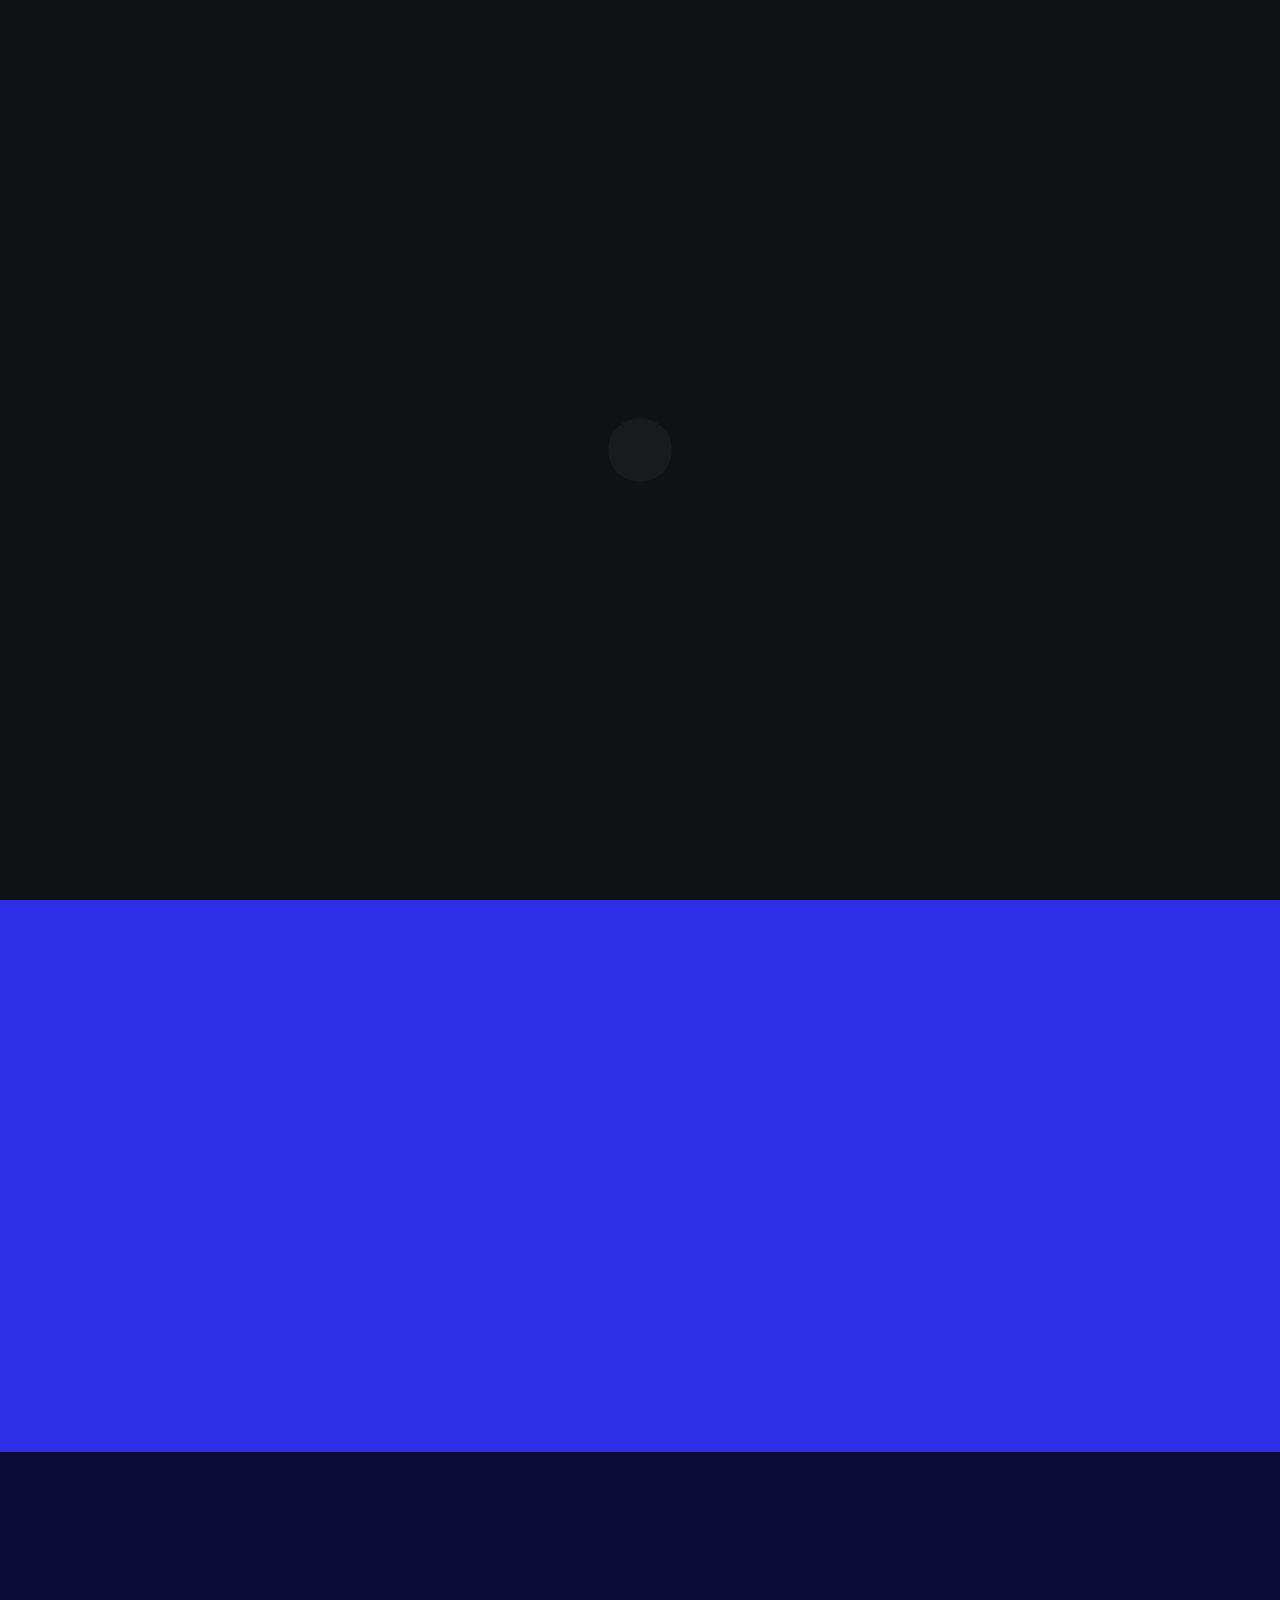
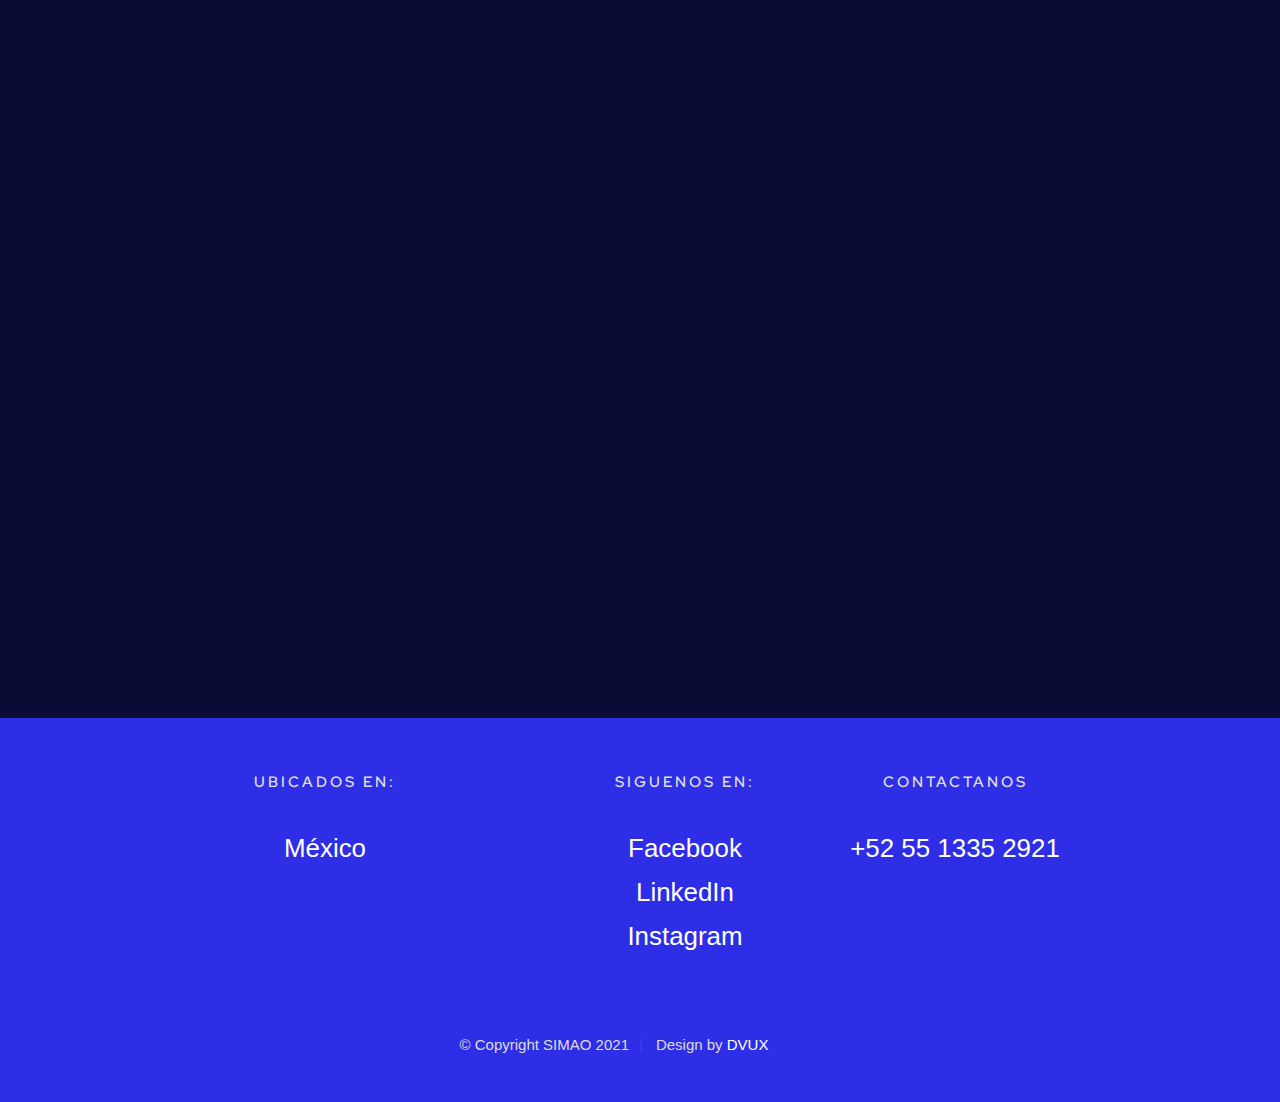
==== index.html @ b5eef3e6 "commit janice" ====
<!DOCTYPE html>
<html lang="en" class="no-js">

<head>

    <!--- basic page needs
    ================================================== -->
    <meta charset="utf-8">
    <meta name="viewport" content="width=device-width, initial-scale=1">
    <title>SIMAO</title>

    <script>
        document.documentElement.classList.remove('no-js');
        document.documentElement.classList.add('js');
    </script>

    <!-- CSS
    ================================================== -->
    <link rel="stylesheet" href="css/vendor.css">
    <link rel="stylesheet" href="css/styles.css">
    <link rel="stylesheet" href="css/swipper.css">
    <link rel="stylesheet" href="css/index.css">
    <link rel="stylesheet" href="https://cdn.jsdelivr.net/npm/bootstrap-icons@1.11.3/font/bootstrap-icons.min.css">
    <!-- favicons
    ================================================== -->
    <link rel="apple-touch-icon" sizes="180x180" href="./images/simaoimages/favicon-32x32.png.png">
    <link rel="icon" type="image/png" sizes="32x32" href="./images/simaoimages/favicon-32x32.png.png">
    <link rel="icon" type="image/png" sizes="16x16" href="./images/simaoimages/favicon-16x16.png.png">

</head>

<body id="top">


    <!-- preloader
    ================================================== -->
    <div id="preloader">
        <div id="loader">
        </div>
    </div>


    <!-- page wrap
    ================================================== -->
    <div class="s-pagewrap">



        <!-- # site header 
        ================================================== -->
        <header class="s-header">

            <div class="s-header__block">
                <div class="s-header__logo">
                    <a class="logo" href="index.html">
                        <img src="images/simaoimages/logo.png" alt="Homepage">
                    </a>
                </div>

                <a class="s-header__menu-toggle" href="#0"><span>Menu</span></a>
            </div> <!-- end s-header__block -->

            <div class="row s-header__nav-wrap">
                <nav class="s-header__nav">
                    <ul>
                        <li class="current"><a href="index.html">Inicio</a></li>
                        <li><a href="productos.html">Producto</a></li>
                        <li><a href="sector.html">Sectores</a></li>
                    </ul>
                </nav>

                <ul class="s-header__social">
                    <li>
                        <a href="demo.html" class="btn fifth">Agendar Demo</a>
                    </li>
                </ul>
            </div> <!-- end s-header__nav-wrap -->

        </header> <!-- end s-header -->


        <!-- # intro 
        ================================================== -->
        <section id="intro" class="">
            <div class="swiper-container1 home-slider">
                <div class="swiper-wrapper">
                    <!-- Intro -->
                    <div class="swiper-slide hero">
                        <div class="video-background">
                            <video autoplay muted loop width="100%">
                                <source src="images/simaoimages/intro.mp4" type="video/mp4">
                                Tu navegador no soporta el elemento de video.
                            </video>
                        </div>
                        <div class="content">
                            <a href="demo.html" class="btn fifth">Agenda tu demo</a>
                        </div>
                    </div>
                    <!-- Slide 1 -->
                    <div class="swiper-slide hero">
                        <div class="video-background">
                            <video autoplay muted loop width="100%">
                                <source src="images/simaoimages/1.mp4" type="video/mp4">
                                Tu navegador no soporta el elemento de video.
                            </video>
                        </div>
                        <div class="content">
                            <a href="demo.html" class="btn fifth">Agenda tu demo</a>
                        </div>
                    </div>
                    <!-- Slide 2 -->
                    <div class="swiper-slide hero">
                        <div class="video-background">
                            <video autoplay muted loop width="100%">
                                <source src="images/simaoimages/2.mp4" type="video/mp4">
                                Tu navegador no soporta el elemento de video.
                            </video>
                        </div>
                        <div class="content">
                            <a href="demo.html" class="btn fifth">Agenda tu demo</a>
                        </div>
                    </div>
                    <!-- Slide 3 -->
                    <div class="swiper-slide hero">
                        <div class="video-background">
                            <video autoplay muted loop width="100%">
                                <source src="images/simaoimages/3.mp4" type="video/mp4">
                                Tu navegador no soporta el elemento de video.
                            </video>
                        </div>
                        <div class="content">
                            <a href="demo.html" class="btn fifth">Agenda tu demo</a>
                        </div>
                    </div>
                    <!-- Slide 4 -->
                    <div class="swiper-slide hero">
                        <div class="video-background">
                            <video autoplay muted loop width="100%">
                                <source src="images/simaoimages/4.mp4" type="video/mp4">
                                Tu navegador no soporta el elemento de video.
                            </video>
                        </div>
                        <div class="content">
                            <a href="demo.html" class="btn fifth">Agenda tu demo</a>
                        </div>
                    </div>
                    <!-- Slide 5 -->
                    <div class="swiper-slide hero">
                        <div class="video-background">
                            <video autoplay muted loop width="100%">
                                <source src="images/simaoimages/5.mp4" type="video/mp4">
                                Tu navegador no soporta el elemento de video.
                            </video>
                        </div>
                        <div class="content">
                            <a href="demo.html" class="btn fifth">Agenda tu demo</a>
                        </div>
                    </div>
                     <!-- Slide 6 -->
                     <div class="swiper-slide hero">
                        <div class="video-background">
                            <video autoplay muted loop width="100%">
                                <source src="images/simaoimages/6.mp4" type="video/mp4">
                                Tu navegador no soporta el elemento de video.
                            </video>
                        </div>
                        <div class="content">
                            <a href="demo.html" class="btn fifth">Agenda tu demo</a>
                        </div>
                    </div>
                     <!-- Slide 7 -->
                     <div class="swiper-slide hero">
                        <div class="video-background">
                            <video autoplay muted loop width="100%">
                                <source src="images/simaoimages/7.mp4" type="video/mp4">
                                Tu navegador no soporta el elemento de video.
                            </video>
                        </div>
                        <div class="content">
                            <a href="demo.html" class="btn fifth">Agenda tu demo</a>
                        </div>
                    </div>
                </div>
                <div class="swiper-pagination"></div>
                <div class="swiper-button-next"></div>
                <div class="swiper-button-prev"></div>
            </div>
        </section>

        <!-- ## Banner
        ================================================== -->
        <section id="banner" class="target-section banner mp-top1">
            <br>
            <div class="has-animation animation-ltr" data-delay="10">
              <p class="bigger">¿Tienes problemas al gestionar tus reportes de tareas y mantenimientos?</p>
            </div>
            <br>
            <div class="has-animation animation-rtl" data-delay="1000">
              <p class="text">No necesitas una solución compleja, SIMAO organiza, agenda, y ordena todo por ti. No dejes que herramientas como grupo de whatsapp, excel o reportes en papel hagan de tu día a día un problema. Hemos desarrollado este software desde, por y para empresas como la tuya.</p>
            </div>            
        </section> <!-- end s-intro -->

        <!-- ## works
        ================================================== -->
        <section id="works" class="s-works target-section">
            <div class="row testimonials" data-animate-block>
                <div class="column lg-12">

                    <div class="swiper-container testimonial-slider" data-animate-el>

                        <div class="swiper-wrapper">
                            <div class="testimonial-slider__slide swiper-slide">
                                <div class="testimonial-slider__author">
                                    <img class="img-1" src="images/simaoimages/foto1empresa.png" alt="">
                                 <h2>Para tus empresas</h2>
                                </div>
                                <p>
                                    Simao gestiona los mantenimientos y/o tareas de todas las empresas o sucursales que posea tu grupo empresarial dándote un control y seguimiento
                                </p>
                            </div> <!-- end testimonial-slider__slide -->


                            <div class="testimonial-slider__slide swiper-slide">
                                <div class="testimonial-slider__author">
                                    <img class="img-1" src="images/simaoimages/foto2usuario.png" alt="">
                                 <h2>Para tus clientes</h2>
                                </div>
                                <p>
                                    En caso de tercerizar servicios podrás gestionar todos tus clientes en una misma plataforma y supervisar la ejecución y calidad de los mantenimientos de las mismas.
                                </p>
                            </div> <!-- end testimonial-slider__slide -->


                        </div> <!-- end swiper-wrapper -->

                        <div class="swiper-pagination"></div>

                    </div> <!-- end swiper-container -->

                </div> <!-- end column -->
            </div> <!-- end row testimonials -->
        </section> <!-- end s-works -->


        <!-- ## contact
        ================================================== -->
    <section id="contact" class="s-footer1 target-section">

    <footer class="s-footer">

        <div class="row s-footer__top">
            <div class="column lg-5 md-8 stack-on-700 s-footer__block contact-address">
                <h4 class="h6">Ubicados en:</h4>

                <p>
                  México
                </p>
            </div>

            <div class="column lg-3 md-4 stack-on-700 s-footer__block contact-social">
                <h4 class="h6">Siguenos en:</h4>

                <ul class="contact-list">
                    <li><a href="https://www.facebook.com/simao.mantenimiento">Facebook</a></li>
                    <li><a href="https://www.linkedin.com/company/100428855">LinkedIn</a></li>
                    <li><a href="https://www.instagram.com/simao.mantenimientos/">Instagram</a></li>
                </ul>
            </div>

            <div class="column lg-3 md-12 s-footer__block contact-number">
                <h4 class="h6">Contactanos</h4>

                <ul class="contact-list">
                    <li><a href="tel:52 55 1335 2921">+52 55 1335 2921</a></li>
                </ul>
            </div>
        </div> <!-- end s-footer__top -->

        <div class="row s-footer__bottom">
            <div class="column ss-copyright">
                <span>© Copyright SIMAO 2021</span>
                <span>Design by <a href="https://www.dvux.lat/">DVUX</a></span>
            </div>

        </div> <!-- end s-footer__top -->

    </footer>

    </section> <!-- end s-contact -->

    </div> <!-- end -s-pagewrap -->


    <!-- photoswipe background
    ================================================== -->
    <div aria-hidden="true" class="pswp" role="dialog" tabindex="-1">

        <div class="pswp__bg"></div>
        <div class="pswp__scroll-wrap">

            <div class="pswp__container">
                <div class="pswp__item"></div>
                <div class="pswp__item"></div>
                <div class="pswp__item"></div>
            </div>

            <div class="pswp__ui pswp__ui--hidden">
                <div class="pswp__top-bar">
                    <div class="pswp__counter"></div><button class="pswp__button pswp__button--close"
                        title="Close (Esc)"></button> <button class="pswp__button pswp__button--share"
                        title="Share"></button> <button class="pswp__button pswp__button--fs"
                        title="Toggle fullscreen"></button> <button class="pswp__button pswp__button--zoom"
                        title="Zoom in/out"></button>
                    <div class="pswp__preloader">
                        <div class="pswp__preloader__icn">
                            <div class="pswp__preloader__cut">
                                <div class="pswp__preloader__donut"></div>
                            </div>
                        </div>
                    </div>
                </div>
                <div class="pswp__share-modal pswp__share-modal--hidden pswp__single-tap">
                    <div class="pswp__share-tooltip"></div>
                </div><button class="pswp__button pswp__button--arrow--left" title="Previous (arrow left)"></button>
                <button class="pswp__button pswp__button--arrow--right" title="Next (arrow right)"></button>
                <div class="pswp__caption">
                    <div class="pswp__caption__center"></div>
                </div>
            </div>

        </div>

    </div> <!-- end photoSwipe background -->

    <!-- Typed JS -->
    <script src="./vendors/typed/typed.js"></script>

    <!-- Java Script
    ================================================== -->
    <script src="js/plugins.js"></script>
    <script src="js/swipper.js"></script>
    <script src="js/main.js"></script>
    <script src="https://code.jquery.com/jquery-3.6.4.min.js"></script>
    <script>
        $(document).ready(function() {
    $('.has-animation').each(function(index) {
        var element = $(this);
        setTimeout(function() {
            element.addClass('animate-in');
        }, element.data('delay'));
    });
});


    </script>

</body>

</html>
---- css/vendor.css ----
/* ===================================================================
 * Tyndale Third-party Stylesheets
 * Template Ver. 1.0.0
 * 06-17-2021
 * -------------------------------------------------------------------
 *
 * TOC:
 * # PrismJS
 * # Swiper 
 * # PhotoSwipe Main CSS
 * # PhotoSwipe Skin
 * # Basiclightbox
 *
 * ------------------------------------------------------------------- */

/* ===================================================================
 * # PrismJS 1.20.0
 *   https://prismjs.com/download.html#themes=prism-tomorrow&languages=markup+css+clike+javascript+markup-templating+php
 *   
 *   prism.js tomorrow night eighties for JavaScript, CoffeeScript, CSS and HTML
 *   Based on https://github.com/chriskempson/tomorrow-theme
 *   @author Rose Pritchard
 * ------------------------------------------------------------------- */
code[class*="language-"],
pre[class*="language-"] {
    color: #ccc;
    background: none;
    font-family: var(--font-mono);
    font-size: calc(var(--text-size) * 0.9444);
    text-align: left;
    white-space: pre;
    word-spacing: normal;
    word-break: normal;
    word-wrap: normal;
    line-height: var(--vspace-1);
    -moz-tab-size: 4;
    -o-tab-size: 4;
    tab-size: 4;
    -webkit-hyphens: none;
    -moz-hyphens: none;
    -ms-hyphens: none;
    hyphens: none;
}

/* Code blocks */
pre[class*="language-"] {
    padding: var(--vspace-0_5) 0 var(--vspace-1);
    margin: 0;
    overflow: auto;
}

:not(pre)>code[class*="language-"],
pre[class*="language-"] {
    background: #2d2d2d;
}

/* Inline code */
:not(pre)>code[class*="language-"] {
    padding: .1em;
    white-space: normal;
}

.token.comment,
.token.block-comment,
.token.prolog,
.token.doctype,
.token.cdata {
    color: #999;
}

.token.punctuation {
    color: #ccc;
}

.token.tag,
.token.attr-name,
.token.namespace,
.token.deleted {
    color: #e2777a;
}

.token.function-name {
    color: #6196cc;
}

.token.boolean,
.token.number,
.token.function {
    color: #f08d49;
}

.token.property,
.token.class-name,
.token.constant,
.token.symbol {
    color: #f8c555;
}

.token.selector,
.token.important,
.token.atrule,
.token.keyword,
.token.builtin {
    color: #cc99cd;
}

.token.string,
.token.char,
.token.attr-value,
.token.regex,
.token.variable {
    color: #7ec699;
}

.token.operator,
.token.entity,
.token.url {
    color: #67cdcc;
}

.token.important,
.token.bold {
    font-weight: bold;
}

.token.italic {
    font-style: italic;
}

.token.entity {
    cursor: help;
}

.token.inserted {
    color: green;
}


/* ===================================================================
 * # Swiper 6.4.5
 *   Most modern mobile touch slider and framework with hardware accelerated transitions
 *   https://swiperjs.com
 *
 *   Copyright 2014-2020 Vladimir Kharlampidi
 *
 *   Released under the MIT License
 *
 *   Released on: December 18, 2020
 * ------------------------------------------------------------------- */
@font-face {
    font-family: "swiper-icons";
    src: url("data:application/font-woff;charset=utf-8;base64, [base64]//wADZ2x5ZgAAAywAAADMAAAD2MHtryVoZWFkAAABbAAAADAAAAA2E2+eoWhoZWEAAAGcAAAAHwAAACQC9gDzaG10eAAAAigAAAAZAAAArgJkABFsb2NhAAAC0AAAAFoAAABaFQAUGG1heHAAAAG8AAAAHwAAACAAcABAbmFtZQAAA/gAAAE5AAACXvFdBwlwb3N0AAAFNAAAAGIAAACE5s74hXjaY2BkYGAAYpf5Hu/j+W2+MnAzMYDAzaX6QjD6/4//Bxj5GA8AuRwMYGkAPywL13jaY2BkYGA88P8Agx4j+/8fQDYfA1AEBWgDAIB2BOoAeNpjYGRgYNBh4GdgYgABEMnIABJzYNADCQAACWgAsQB42mNgYfzCOIGBlYGB0YcxjYGBwR1Kf2WQZGhhYGBiYGVmgAFGBiQQkOaawtDAoMBQxXjg/wEGPcYDDA4wNUA2CCgwsAAAO4EL6gAAeNpj2M0gyAACqxgGNWBkZ2D4/wMA+xkDdgAAAHjaY2BgYGaAYBkGRgYQiAHyGMF8FgYHIM3DwMHABGQrMOgyWDLEM1T9/w8UBfEMgLzE////P/5//f/V/xv+r4eaAAeMbAxwIUYmIMHEgKYAYjUcsDAwsLKxc3BycfPw8jEQA/[base64]/uznmfPFBNODM2K7MTQ45YEAZqGP81AmGGcF3iPqOop0r1SPTaTbVkfUe4HXj97wYE+yNwWYxwWu4v1ugWHgo3S1XdZEVqWM7ET0cfnLGxWfkgR42o2PvWrDMBSFj/IHLaF0zKjRgdiVMwScNRAoWUoH78Y2icB/yIY09An6AH2Bdu/UB+yxopYshQiEvnvu0dURgDt8QeC8PDw7Fpji3fEA4z/PEJ6YOB5hKh4dj3EvXhxPqH/SKUY3rJ7srZ4FZnh1PMAtPhwP6fl2PMJMPDgeQ4rY8YT6Gzao0eAEA409DuggmTnFnOcSCiEiLMgxCiTI6Cq5DZUd3Qmp10vO0LaLTd2cjN4fOumlc7lUYbSQcZFkutRG7g6JKZKy0RmdLY680CDnEJ+UMkpFFe1RN7nxdVpXrC4aTtnaurOnYercZg2YVmLN/d/gczfEimrE/fs/bOuq29Zmn8tloORaXgZgGa78yO9/cnXm2BpaGvq25Dv9S4E9+5SIc9PqupJKhYFSSl47+Qcr1mYNAAAAeNptw0cKwkAAAMDZJA8Q7OUJvkLsPfZ6zFVERPy8qHh2YER+3i/BP83vIBLLySsoKimrqKqpa2hp6+jq6RsYGhmbmJqZSy0sraxtbO3sHRydnEMU4uR6yx7JJXveP7WrDycAAAAAAAH//wACeNpjYGRgYOABYhkgZgJCZgZNBkYGLQZtIJsFLMYAAAw3ALgAeNolizEKgDAQBCchRbC2sFER0YD6qVQiBCv/H9ezGI6Z5XBAw8CBK/m5iQQVauVbXLnOrMZv2oLdKFa8Pjuru2hJzGabmOSLzNMzvutpB3N42mNgZGBg4GKQYzBhYMxJLMlj4GBgAYow/P/PAJJhLM6sSoWKfWCAAwDAjgbRAAB42mNgYGBkAIIbCZo5IPrmUn0hGA0AO8EFTQAA") format("woff");
    font-weight: 400;
    font-style: normal;
}

:root {
    --swiper-theme-color: #007aff;
}

.swiper-container {
    margin-left: auto;
    margin-right: auto;
    position: center;
    overflow: hidden;
    list-style: none;
    padding: 0;
    /* Fix of Webkit flickering */
    z-index: 1;
}

.swiper-container1 {
    margin-left: auto;
    margin-right: auto;
    position: center;
    list-style: none;
    padding: 0;
    /* Fix of Webkit flickering */
    z-index: 1;
}

.swiper-container-vertical>.swiper-wrapper {
    flex-direction: column;
}

.swiper-wrapper {
    position: relative;
    width: 100%;
    height: 100%;
    z-index: 1;
    display: flex;
    transition-property: transform;
    box-sizing: content-box;
}

.swiper-container-android .swiper-slide,
.swiper-wrapper {
    transform: translate3d(0px, 0, 0);
}

.swiper-container-multirow>.swiper-wrapper {
    flex-wrap: wrap;
}

.swiper-container-multirow-column>.swiper-wrapper {
    flex-wrap: wrap;
    flex-direction: column;
}

.swiper-container-free-mode>.swiper-wrapper {
    transition-timing-function: ease-out;
    margin: 0 auto;
}

.swiper-slide {
    flex-shrink: 0;
    width: 100%;
    height: 100%;
    position: relative;
    transition-property: transform;
}

.swiper-slide-invisible-blank {
    visibility: hidden;
}

/* Auto Height */
.swiper-container-autoheight,
.swiper-container-autoheight .swiper-slide {
    height: auto;
}

.swiper-container-autoheight .swiper-wrapper {
    align-items: flex-start;
    transition-property: transform, height;
}

/* 3D Effects */
.swiper-container-3d {
    perspective: 1200px;
}

.swiper-container-3d .swiper-wrapper,
.swiper-container-3d .swiper-slide,
.swiper-container-3d .swiper-slide-shadow-left,
.swiper-container-3d .swiper-slide-shadow-right,
.swiper-container-3d .swiper-slide-shadow-top,
.swiper-container-3d .swiper-slide-shadow-bottom,
.swiper-container-3d .swiper-cube-shadow {
    transform-style: preserve-3d;
}

.swiper-container-3d .swiper-slide-shadow-left,
.swiper-container-3d .swiper-slide-shadow-right,
.swiper-container-3d .swiper-slide-shadow-top,
.swiper-container-3d .swiper-slide-shadow-bottom {
    position: absolute;
    left: 0;
    top: 0;
    width: 100%;
    height: 100%;
    pointer-events: none;
    z-index: 10;
}

.swiper-container-3d .swiper-slide-shadow-left {
    background-image: linear-gradient(to left, rgba(0, 0, 0, 0.5), rgba(0, 0, 0, 0));
}

.swiper-container-3d .swiper-slide-shadow-right {
    background-image: linear-gradient(to right, rgba(0, 0, 0, 0.5), rgba(0, 0, 0, 0));
}

.swiper-container-3d .swiper-slide-shadow-top {
    background-image: linear-gradient(to top, rgba(0, 0, 0, 0.5), rgba(0, 0, 0, 0));
}

.swiper-container-3d .swiper-slide-shadow-bottom {
    background-image: linear-gradient(to bottom, rgba(0, 0, 0, 0.5), rgba(0, 0, 0, 0));
}

/* CSS Mode */
.swiper-container-css-mode>.swiper-wrapper {
    overflow: auto;
    scrollbar-width: none;
    /* For Firefox */
    -ms-overflow-style: none;
    /* For Internet Explorer and Edge */
}

.swiper-container-css-mode>.swiper-wrapper::-webkit-scrollbar {
    display: none;
}

.swiper-container-css-mode>.swiper-wrapper>.swiper-slide {
    scroll-snap-align: start start;
}

.swiper-container-horizontal.swiper-container-css-mode>.swiper-wrapper {
    scroll-snap-type: x mandatory;
}

.swiper-container-vertical.swiper-container-css-mode>.swiper-wrapper {
    scroll-snap-type: y mandatory;
}

:root {
    --swiper-navigation-size: 44px;
    /*
    --swiper-navigation-color : var(--swiper-theme-color);
    */
}

.swiper-button-prev,
.swiper-button-next {
    position: absolute;
    top: 50%;
    width: calc(var(--swiper-navigation-size) / 44 * 27);
    height: var(--swiper-navigation-size);
    margin-top: calc(-1 * var(--swiper-navigation-size) / 2);
    z-index: 10;
    cursor: pointer;
    display: flex;
    align-items: center;
    justify-content: center;
    color: var(--swiper-navigation-color, var(--swiper-theme-color));
}

.swiper-button-prev.swiper-button-disabled,
.swiper-button-next.swiper-button-disabled {
    opacity: 0.35;
    cursor: auto;
    pointer-events: none;
}

.swiper-button-prev:after,
.swiper-button-next:after {
    font-family: swiper-icons;
    font-size: var(--swiper-navigation-size);
    text-transform: none !important;
    letter-spacing: 0;
    text-transform: none;
    font-variant: initial;
    line-height: 1;
}

.swiper-button-prev,
.swiper-container-rtl .swiper-button-next {
    left: 10px;
    right: auto;
}

.swiper-button-prev:after,
.swiper-container-rtl .swiper-button-next:after {
    content: "prev";
}

.swiper-button-next,
.swiper-container-rtl .swiper-button-prev {
    right: 10px;
    left: auto;
}

.swiper-button-next:after,
.swiper-container-rtl .swiper-button-prev:after {
    content: "next";
}

.swiper-button-prev.swiper-button-white,
.swiper-button-next.swiper-button-white {
    --swiper-navigation-color: #ffffff;
}

.swiper-button-prev.swiper-button-black,
.swiper-button-next.swiper-button-black {
    --swiper-navigation-color: #000000;
}

.swiper-button-lock {
    display: none;
}

:root {
    /*
    --swiper-pagination-color: var(--swiper-theme-color);
    */
}

.swiper-pagination {
    position: absolute;
    text-align: center;
    transition: 300ms opacity;
    transform: translate3d(0, 0, 0);
    z-index: 10;
}

.swiper-pagination.swiper-pagination-hidden {
    opacity: 0;
}

/* Common Styles */
.swiper-pagination-fraction,
.swiper-pagination-custom,
.swiper-container-horizontal>.swiper-pagination-bullets {
    bottom: 10px;
    left: 0;
    width: 100%;
}

/* Bullets */
.swiper-pagination-bullets-dynamic {
    overflow: hidden;
    font-size: 0;
}

.swiper-pagination-bullets-dynamic .swiper-pagination-bullet {
    transform: scale(0.33);
    position: relative;
}

.swiper-pagination-bullets-dynamic .swiper-pagination-bullet-active {
    transform: scale(1);
}

.swiper-pagination-bullets-dynamic .swiper-pagination-bullet-active-main {
    transform: scale(1);
}

.swiper-pagination-bullets-dynamic .swiper-pagination-bullet-active-prev {
    transform: scale(0.66);
}

.swiper-pagination-bullets-dynamic .swiper-pagination-bullet-active-prev-prev {
    transform: scale(0.33);
}

.swiper-pagination-bullets-dynamic .swiper-pagination-bullet-active-next {
    transform: scale(0.66);
}

.swiper-pagination-bullets-dynamic .swiper-pagination-bullet-active-next-next {
    transform: scale(0.33);
}

.swiper-pagination-bullet {
    width: 8px;
    height: 8px;
    display: inline-block;
    border-radius: 100%;
    background: #000;
    opacity: 0.2;
}

button.swiper-pagination-bullet {
    border: none;
    margin: 0;
    padding: 0;
    box-shadow: none;
    -webkit-appearance: none;
    -moz-appearance: none;
    appearance: none;
}

.swiper-pagination-clickable .swiper-pagination-bullet {
    cursor: pointer;
}

.swiper-pagination-bullet-active {
    opacity: 1;
    background: var(--swiper-pagination-color, var(--swiper-theme-color));
}

.swiper-container-vertical>.swiper-pagination-bullets {
    right: 10px;
    top: 50%;
    transform: translate3d(0px, -50%, 0);
}

.swiper-container-vertical>.swiper-pagination-bullets .swiper-pagination-bullet {
    margin: 6px 0;
    display: block;
}

.swiper-container-vertical>.swiper-pagination-bullets.swiper-pagination-bullets-dynamic {
    top: 50%;
    transform: translateY(-50%);
    width: 8px;
}

.swiper-container-vertical>.swiper-pagination-bullets.swiper-pagination-bullets-dynamic .swiper-pagination-bullet {
    display: inline-block;
    transition: 200ms transform, 200ms top;
}

.swiper-container-horizontal>.swiper-pagination-bullets .swiper-pagination-bullet {
    margin: 0 4px;
}

.swiper-container-horizontal>.swiper-pagination-bullets.swiper-pagination-bullets-dynamic {
    left: 50%;
    transform: translateX(-50%);
    white-space: nowrap;
}

.swiper-container-horizontal>.swiper-pagination-bullets.swiper-pagination-bullets-dynamic .swiper-pagination-bullet {
    transition: 200ms transform, 200ms left;
}

.swiper-container-horizontal.swiper-container-rtl>.swiper-pagination-bullets-dynamic .swiper-pagination-bullet {
    transition: 200ms transform, 200ms right;
}

/* Progress */
.swiper-pagination-progressbar {
    background: rgba(0, 0, 0, 0.25);
    position: absolute;
}

.swiper-pagination-progressbar .swiper-pagination-progressbar-fill {
    background: var(--swiper-pagination-color, var(--swiper-theme-color));
    position: absolute;
    left: 0;
    top: 0;
    width: 100%;
    height: 100%;
    transform: scale(0);
    transform-origin: left top;
}

.swiper-container-rtl .swiper-pagination-progressbar .swiper-pagination-progressbar-fill {
    transform-origin: right top;
}

.swiper-container-horizontal>.swiper-pagination-progressbar,
.swiper-container-vertical>.swiper-pagination-progressbar.swiper-pagination-progressbar-opposite {
    width: 100%;
    height: 4px;
    left: 0;
    top: 0;
}

.swiper-container-vertical>.swiper-pagination-progressbar,
.swiper-container-horizontal>.swiper-pagination-progressbar.swiper-pagination-progressbar-opposite {
    width: 4px;
    height: 100%;
    left: 0;
    top: 0;
}

.swiper-pagination-white {
    --swiper-pagination-color: #ffffff;
}

.swiper-pagination-black {
    --swiper-pagination-color: #000000;
}

.swiper-pagination-lock {
    display: none;
}

/* Scrollbar */
.swiper-scrollbar {
    border-radius: 10px;
    position: relative;
    -ms-touch-action: none;
    background: rgba(0, 0, 0, 0.1);
}

.swiper-container-horizontal>.swiper-scrollbar {
    position: absolute;
    left: 1%;
    bottom: 3px;
    z-index: 50;
    height: 5px;
    width: 98%;
}

.swiper-container-vertical>.swiper-scrollbar {
    position: absolute;
    right: 3px;
    top: 1%;
    z-index: 50;
    width: 5px;
    height: 98%;
}

.swiper-scrollbar-drag {
    height: 100%;
    width: 100%;
    position: relative;
    background: rgba(0, 0, 0, 0.5);
    border-radius: 10px;
    left: 0;
    top: 0;
}

.swiper-scrollbar-cursor-drag {
    cursor: move;
}

.swiper-scrollbar-lock {
    display: none;
}

.swiper-zoom-container {
    width: 100%;
    height: 100%;
    display: flex;
    justify-content: center;
    align-items: center;
    text-align: center;
}

.swiper-zoom-container>img,
.swiper-zoom-container>svg,
.swiper-zoom-container>canvas {
    max-width: 100%;
    max-height: 100%;
    object-fit: contain;
}

.swiper-slide-zoomed {
    cursor: move;
}

/* Preloader */
:root {
    /*
    --swiper-preloader-color: var(--swiper-theme-color);
    */
}

.swiper-lazy-preloader {
    width: 42px;
    height: 42px;
    position: absolute;
    left: 50%;
    top: 50%;
    margin-left: -21px;
    margin-top: -21px;
    z-index: 10;
    transform-origin: 50%;
    animation: swiper-preloader-spin 1s infinite linear;
    box-sizing: border-box;
    border: 4px solid var(--swiper-preloader-color, var(--swiper-theme-color));
    border-radius: 50%;
    border-top-color: transparent;
}

.swiper-lazy-preloader-white {
    --swiper-preloader-color: #fff;
}

.swiper-lazy-preloader-black {
    --swiper-preloader-color: #000;
}

@keyframes swiper-preloader-spin {
    100% {
        transform: rotate(360deg);
    }
}

/* a11y */
.swiper-container .swiper-notification {
    position: absolute;
    left: 0;
    top: 0;
    pointer-events: none;
    opacity: 0;
    z-index: -1000;
}

.swiper-container-fade.swiper-container-free-mode .swiper-slide {
    transition-timing-function: ease-out;
}

.swiper-container-fade .swiper-slide {
    pointer-events: none;
    transition-property: opacity;
}

.swiper-container-fade .swiper-slide .swiper-slide {
    pointer-events: none;
}

.swiper-container-fade .swiper-slide-active,
.swiper-container-fade .swiper-slide-active .swiper-slide-active {
    pointer-events: auto;
}

.swiper-container-cube {
    overflow: visible;
}

.swiper-container-cube .swiper-slide {
    pointer-events: none;
    -webkit-backface-visibility: hidden;
    backface-visibility: hidden;
    z-index: 1;
    visibility: hidden;
    transform-origin: 0 0;
    width: 100%;
    height: 100%;
}

.swiper-container-cube .swiper-slide .swiper-slide {
    pointer-events: none;
}

.swiper-container-cube.swiper-container-rtl .swiper-slide {
    transform-origin: 100% 0;
}

.swiper-container-cube .swiper-slide-active,
.swiper-container-cube .swiper-slide-active .swiper-slide-active {
    pointer-events: auto;
}

.swiper-container-cube .swiper-slide-active,
.swiper-container-cube .swiper-slide-next,
.swiper-container-cube .swiper-slide-prev,
.swiper-container-cube .swiper-slide-next+.swiper-slide {
    pointer-events: auto;
    visibility: visible;
}

.swiper-container-cube .swiper-slide-shadow-top,
.swiper-container-cube .swiper-slide-shadow-bottom,
.swiper-container-cube .swiper-slide-shadow-left,
.swiper-container-cube .swiper-slide-shadow-right {
    z-index: 0;
    -webkit-backface-visibility: hidden;
    backface-visibility: hidden;
}

.swiper-container-cube .swiper-cube-shadow {
    position: absolute;
    left: 0;
    bottom: 0px;
    width: 100%;
    height: 100%;
    background: #000;
    opacity: 0.6;
    -webkit-filter: blur(50px);
    filter: blur(50px);
    z-index: 0;
}

.swiper-container-flip {
    overflow: visible;
}

.swiper-container-flip .swiper-slide {
    pointer-events: none;
    -webkit-backface-visibility: hidden;
    backface-visibility: hidden;
    z-index: 1;
}

.swiper-container-flip .swiper-slide .swiper-slide {
    pointer-events: none;
}

.swiper-container-flip .swiper-slide-active,
.swiper-container-flip .swiper-slide-active .swiper-slide-active {
    pointer-events: auto;
}

.swiper-container-flip .swiper-slide-shadow-top,
.swiper-container-flip .swiper-slide-shadow-bottom,
.swiper-container-flip .swiper-slide-shadow-left,
.swiper-container-flip .swiper-slide-shadow-right {
    z-index: 0;
    -webkit-backface-visibility: hidden;
    backface-visibility: hidden;
}


/* ===================================================================
 * # PhotoSwipe Main CSS by Dmitry Semenov
 *   photoswipe.com | MIT license 
 *
 * ------------------------------------------------------------------- */
/*
    Styles for basic PhotoSwipe functionality (sliding area, open/close transitions)
*/
/* pswp = photoswipe */
.pswp {
    display: none;
    position: absolute;
    width: 100%;
    height: 100%;
    left: 0;
    top: 0;
    overflow: hidden;
    -ms-touch-action: none;
    touch-action: none;
    z-index: 1500;
    -webkit-text-size-adjust: 100%;
    /* create separate layer, to avoid paint on window.onscroll in webkit/blink */
    -webkit-backface-visibility: hidden;
    outline: none;
}

.pswp * {
    -webkit-box-sizing: border-box;
    box-sizing: border-box;
}

.pswp img {
    max-width: none;
}

/* style is added when JS option showHideOpacity is set to true */
.pswp--animate_opacity {
    /* 0.001, because opacity:0 doesn't trigger Paint action, which causes lag at start of transition */
    opacity: 0.001;
    will-change: opacity;
    /* for open/close transition */
    -webkit-transition: opacity 333ms cubic-bezier(0.4, 0, 0.22, 1);
    transition: opacity 333ms cubic-bezier(0.4, 0, 0.22, 1);
}

.pswp--open {
    display: block;
}

.pswp--zoom-allowed .pswp__img {
    /* autoprefixer: off */
    cursor: -webkit-zoom-in;
    cursor: -moz-zoom-in;
    cursor: zoom-in;
}

.pswp--zoomed-in .pswp__img {
    /* autoprefixer: off */
    cursor: -webkit-grab;
    cursor: -moz-grab;
    cursor: grab;
}

.pswp--dragging .pswp__img {
    /* autoprefixer: off */
    cursor: -webkit-grabbing;
    cursor: -moz-grabbing;
    cursor: grabbing;
}

/*
	Background is added as a separate element.
	As animating opacity is much faster than animating rgba() background-color.
*/
.pswp__bg {
    position: absolute;
    left: 0;
    top: 0;
    width: 100%;
    height: 100%;
    background: #000;
    opacity: 0;
    -webkit-transform: translateZ(0);
    transform: translateZ(0);
    -webkit-backface-visibility: hidden;
    will-change: opacity;
}

.pswp__scroll-wrap {
    position: absolute;
    left: 0;
    top: 0;
    width: 100%;
    height: 100%;
    overflow: hidden;
}

.pswp__container,
.pswp__zoom-wrap {
    -ms-touch-action: none;
    touch-action: none;
    position: absolute;
    left: 0;
    right: 0;
    top: 0;
    bottom: 0;
}

/* Prevent selection and tap highlights */
.pswp__container,
.pswp__img {
    -webkit-user-select: none;
    -moz-user-select: none;
    -ms-user-select: none;
    user-select: none;
    -webkit-tap-highlight-color: transparent;
    -webkit-touch-callout: none;
}

.pswp__zoom-wrap {
    position: absolute;
    width: 100%;
    -webkit-transform-origin: left top;
    -ms-transform-origin: left top;
    transform-origin: left top;
    /* for open/close transition */
    -webkit-transition: -webkit-transform 333ms cubic-bezier(0.4, 0, 0.22, 1);
    transition: transform 333ms cubic-bezier(0.4, 0, 0.22, 1);
}

.pswp__bg {
    will-change: opacity;
    /* for open/close transition */
    -webkit-transition: opacity 333ms cubic-bezier(0.4, 0, 0.22, 1);
    transition: opacity 333ms cubic-bezier(0.4, 0, 0.22, 1);
}

.pswp--animated-in .pswp__bg,
.pswp--animated-in .pswp__zoom-wrap {
    -webkit-transition: none;
    transition: none;
}

.pswp__container,
.pswp__zoom-wrap {
    -webkit-backface-visibility: hidden;
}

.pswp__item {
    position: absolute;
    left: 0;
    right: 0;
    top: 0;
    bottom: 0;
    overflow: hidden;
}

.pswp__img {
    position: absolute;
    width: auto;
    height: auto;
    top: 0;
    left: 0;
}

/*
	stretched thumbnail or div placeholder element (see below)
	style is added to avoid flickering in webkit/blink when layers overlap
*/
.pswp__img--placeholder {
    -webkit-backface-visibility: hidden;
}

/*
	div element that matches size of large image
	large image loads on top of it
*/
.pswp__img--placeholder--blank {
    background: #222;
}

.pswp--ie .pswp__img {
    width: 100% !important;
    height: auto !important;
    left: 0;
    top: 0;
}

/*
	Error message appears when image is not loaded
	(JS option errorMsg controls markup)
*/
.pswp__error-msg {
    position: absolute;
    left: 0;
    top: 50%;
    width: 100%;
    text-align: center;
    font-size: 14px;
    line-height: 16px;
    margin-top: -8px;
    color: #CCC;
}

.pswp__error-msg a {
    color: #CCC;
    text-decoration: underline;
}


/* ===================================================================
 * # PhotoSwipe Skin
 *
 *
 * ------------------------------------------------------------------- */
/*
    Contents:

    1. Buttons
    2. Share modal and links
    3. Index indicator ("1 of X" counter)
    4. Caption
    5. Loading indicator
    6. Additional styles (root element, top bar, idle state, hidden state, etc.)
*/
/* -------------------------------------------------------------------
 * ## 1. buttons
 * ------------------------------------------------------------------- */
/* <button> css reset */
.pswp__button {
    width: 44px;
    height: 44px;
    line-height: 1;
    position: relative;
    background: none;
    cursor: pointer;
    overflow: visible;
    -webkit-appearance: none;
    display: block;
    border: 0;
    padding: 0;
    margin: 0;
    float: right;
    opacity: 0.6;
    -webkit-transition: opacity 0.2s;
    transition: opacity 0.2s;
    -webkit-box-shadow: none;
    box-shadow: none;
}

.pswp__button:focus,
.pswp__button:hover {
    opacity: 1;
    background-color: transparent;
}

.pswp__button:active {
    outline: none;
    opacity: 0.9;
}

.pswp__button::-moz-focus-inner {
    padding: 0;
    border: 0;
}

/* 
pswp__ui--over-close class it added when mouse is 
over element that should close gallery 
*/
.pswp__ui--over-close .pswp__button--close {
    opacity: 1;
}

.pswp__button,
.pswp__button--arrow--left:before,
.pswp__button--arrow--right:before {
    background: url(../images/photoswipe/default-skin.png) 0 0 no-repeat;
    background-size: 264px 88px;
    width: 44px;
    height: 44px;
}

@media (-webkit-min-device-pixel-ratio: 1.1),
(-webkit-min-device-pixel-ratio: 1.09375),
(min-resolution: 105dpi),
(min-resolution: 1.1dppx) {

    /* Serve SVG sprite if browser supports SVG and resolution is more than 105dpi */
    .pswp--svg .pswp__button,
    .pswp--svg .pswp__button--arrow--left:before,
    .pswp--svg .pswp__button--arrow--right:before {
        background-image: url(images/photoswipe/default-skin.svg);
    }

    .pswp--svg .pswp__button--arrow--left,
    .pswp--svg .pswp__button--arrow--right {
        background: none;
    }
}

.pswp__button--close {
    background-position: 0 -44px;
}

.pswp__button--share {
    background-position: -44px -44px;
}

.pswp__button--fs {
    display: none;
}

.pswp--supports-fs .pswp__button--fs {
    display: block;
}

.pswp--fs .pswp__button--fs {
    background-position: -44px 0;
}

.pswp__button--zoom {
    display: none;
    background-position: -88px 0;
}

.pswp--zoom-allowed .pswp__button--zoom {
    display: block;
}

.pswp--zoomed-in .pswp__button--zoom {
    background-position: -132px 0;
}

/* no arrows on touch screens */
.pswp--touch .pswp__button--arrow--left,
.pswp--touch .pswp__button--arrow--right {
    visibility: hidden;
}

/*
Arrow buttons hit area
(icon is added to :before pseudo-element)
*/
.pswp__button--arrow--left,
.pswp__button--arrow--right {
    background: none;
    top: 50%;
    margin-top: -22px;
    width: 30px;
    height: 32px;
    position: absolute;
}

.pswp__button--arrow--left {
    left: 12px;
}

.pswp__button--arrow--right {
    right: 12px;
}

.pswp__button--arrow--left:before,
.pswp__button--arrow--right:before {
    content: '';
    top: 0;
    background-color: rgba(0, 0, 0, 0.3);
    height: 30px;
    width: 32px;
    position: absolute;
    border-radius: 3px;
}

.pswp__button--arrow--left:before {
    left: 6px;
    background-position: -138px -44px;
}

.pswp__button--arrow--right:before {
    right: 6px;
    background-position: -94px -44px;
}

/* -------------------------------------------------------------------
 * ## 2. Share modal/popup and links
 * ------------------------------------------------------------------- */
.pswp__counter,
.pswp__share-modal {
    -webkit-user-select: none;
    -moz-user-select: none;
    -ms-user-select: none;
    user-select: none;
}

.pswp__share-modal {
    display: block;
    background: rgba(0, 0, 0, 0.5);
    width: 100%;
    height: 100%;
    top: 0;
    left: 0;
    padding: 10px;
    position: absolute;
    z-index: 1600;
    opacity: 0;
    -webkit-transition: opacity 0.25s ease-out;
    transition: opacity 0.25s ease-out;
    -webkit-backface-visibility: hidden;
    will-change: opacity;
}

.pswp__share-modal--hidden {
    display: none;
}

.pswp__share-tooltip {
    z-index: 1620;
    position: absolute;
    background: #FFF;
    top: 56px;
    border-radius: 3px;
    display: block;
    width: auto;
    right: 44px;
    -webkit-box-shadow: 0 2px 5px rgba(0, 0, 0, 0.25);
    box-shadow: 0 2px 5px rgba(0, 0, 0, 0.25);
    -webkit-transform: translateY(6px);
    -ms-transform: translateY(6px);
    transform: translateY(6px);
    -webkit-transition: -webkit-transform 0.25s;
    transition: transform 0.25s;
    -webkit-backface-visibility: hidden;
    will-change: transform;
}

.pswp__share-tooltip a {
    display: block;
    padding: 9px 15px;
    color: #000;
    text-decoration: none;
    font-size: 13px;
    line-height: 18px;
}

.pswp__share-tooltip a:hover {
    text-decoration: none;
    color: #000;
}

.pswp__share-tooltip a:first-child {
    /* round corners on the first/last list item */
    border-radius: 3px 3px 0 0;
}

.pswp__share-tooltip a:last-child {
    border-radius: 0 0 3px 3px;
}

.pswp__share-modal--fade-in {
    opacity: 1;
}

.pswp__share-modal--fade-in .pswp__share-tooltip {
    -webkit-transform: translateY(0);
    -ms-transform: translateY(0);
    transform: translateY(0);
}

/* increase size of share links on touch devices */
.pswp--touch .pswp__share-tooltip a {
    padding: 16px 12px;
}

a.pswp__share--facebook:before {
    content: '';
    display: block;
    width: 0;
    height: 0;
    position: absolute;
    top: -12px;
    right: 15px;
    border: 6px solid transparent;
    border-bottom-color: #FFF;
    -webkit-pointer-events: none;
    -moz-pointer-events: none;
    pointer-events: none;
}

a.pswp__share--facebook:hover {
    background: #3E5C9A;
    color: #FFF;
}

a.pswp__share--facebook:hover:before {
    border-bottom-color: #3E5C9A;
}

a.pswp__share--twitter:hover {
    background: #55ACEE;
    color: #FFF;
}

a.pswp__share--pinterest:hover {
    background: #CCC;
    color: #CE272D;
}

a.pswp__share--download:hover {
    background: #DDD;
}

/* -------------------------------------------------------------------
 * ## 3. Index indicator ("1 of X" counter)
 * ------------------------------------------------------------------- */
.pswp__counter {
    position: absolute;
    left: 6px;
    top: 0;
    height: 44px;
    font-size: 13px;
    line-height: 44px;
    color: #FFF;
    opacity: 0.75;
    padding: 0 10px;
}

/* -------------------------------------------------------------------
 * ## 4. Caption
 * ------------------------------------------------------------------- */
.pswp__caption {
    position: absolute;
    left: 0;
    bottom: 0;
    width: 100%;
    min-height: 45px;
}

.pswp__caption h4 {
    font-size: 1.6rem;
    line-height: 1.5;
    margin: 0 0 .6rem;
    color: white;
}

.pswp__caption small {
    font-size: 12px;
    color: rgba(255, 255, 255, 0.5);
}

.pswp__caption__center {
    text-align: center;
    max-width: 900px;
    margin: 0 auto;
    font-size: 14px;
    padding: 10px;
    line-height: 20px;
    color: rgba(255, 255, 255, 0.5);
}

.pswp__caption--empty {
    display: none;
}

/* Fake caption element, used to calculate height of next/prev image */
.pswp__caption--fake {
    visibility: hidden;
}

/* -------------------------------------------------------------------
 * ## 5. Loading indicator (preloader)
 * You can play with it here - http://codepen.io/dimsemenov/pen/yyBWoR
 * ------------------------------------------------------------------- */
.pswp__preloader {
    width: 44px;
    height: 44px;
    position: absolute;
    top: 0;
    left: 50%;
    margin-left: -22px;
    opacity: 0;
    -webkit-transition: opacity 0.25s ease-out;
    transition: opacity 0.25s ease-out;
    will-change: opacity;
    direction: ltr;
}

.pswp__preloader__icn {
    width: 20px;
    height: 20px;
    margin: 12px;
}

.pswp__preloader--active {
    opacity: 1;
}

.pswp__preloader--active .pswp__preloader__icn {
    /* We use .gif in browsers that don't support CSS animation */
    background: url(..images/photoswipe/preloader.gif) 0 0 no-repeat;
}

.pswp--css_animation .pswp__preloader--active {
    opacity: 1;
}

.pswp--css_animation .pswp__preloader--active .pswp__preloader__icn {
    -webkit-animation: clockwise 500ms linear infinite;
    animation: clockwise 500ms linear infinite;
}

.pswp--css_animation .pswp__preloader--active .pswp__preloader__donut {
    -webkit-animation: donut-rotate 1000ms cubic-bezier(0.4, 0, 0.22, 1) infinite;
    animation: donut-rotate 1000ms cubic-bezier(0.4, 0, 0.22, 1) infinite;
}

.pswp--css_animation .pswp__preloader__icn {
    background: none;
    opacity: 0.75;
    width: 14px;
    height: 14px;
    position: absolute;
    left: 15px;
    top: 15px;
    margin: 0;
}

.pswp--css_animation .pswp__preloader__cut {
    /* 
			The idea of animating inner circle is based on Polymer ("material") loading indicator 
			 by Keanu Lee https://blog.keanulee.com/2014/10/20/the-tale-of-three-spinners.html
		*/
    position: relative;
    width: 7px;
    height: 14px;
    overflow: hidden;
}

.pswp--css_animation .pswp__preloader__donut {
    -webkit-box-sizing: border-box;
    box-sizing: border-box;
    width: 14px;
    height: 14px;
    border: 2px solid #FFF;
    border-radius: 50%;
    border-left-color: transparent;
    border-bottom-color: transparent;
    position: absolute;
    top: 0;
    left: 0;
    background: none;
    margin: 0;
}

@media screen and (max-width: 1024px) {
    .pswp__preloader {
        position: relative;
        left: auto;
        top: auto;
        margin: 0;
        float: right;
    }
}

@-webkit-keyframes clockwise {
    0% {
        -webkit-transform: rotate(0deg);
        transform: rotate(0deg);
    }

    100% {
        -webkit-transform: rotate(360deg);
        transform: rotate(360deg);
    }
}

@keyframes clockwise {
    0% {
        -webkit-transform: rotate(0deg);
        transform: rotate(0deg);
    }

    100% {
        -webkit-transform: rotate(360deg);
        transform: rotate(360deg);
    }
}

@-webkit-keyframes donut-rotate {
    0% {
        -webkit-transform: rotate(0);
        transform: rotate(0);
    }

    50% {
        -webkit-transform: rotate(-140deg);
        transform: rotate(-140deg);
    }

    100% {
        -webkit-transform: rotate(0);
        transform: rotate(0);
    }
}

@keyframes donut-rotate {
    0% {
        -webkit-transform: rotate(0);
        transform: rotate(0);
    }

    50% {
        -webkit-transform: rotate(-140deg);
        transform: rotate(-140deg);
    }

    100% {
        -webkit-transform: rotate(0);
        transform: rotate(0);
    }
}

/* -------------------------------------------------------------------
 * ## 6. additional styles
 * ------------------------------------------------------------------- */
/* root element of UI */
.pswp {
    font-family: var(--font-1);
}

.pswp__ui {
    -webkit-font-smoothing: auto;
    visibility: visible;
    opacity: 1;
    z-index: 1550;
}

/* top black bar with buttons and "1 of X" indicator */
.pswp__top-bar {
    position: absolute;
    left: 0;
    top: 0;
    height: 44px;
    width: 100%;
    padding: 0 6px;
}

.pswp__caption,
.pswp__top-bar,
.pswp--has_mouse .pswp__button--arrow--left,
.pswp--has_mouse .pswp__button--arrow--right {
    -webkit-backface-visibility: hidden;
    will-change: opacity;
    -webkit-transition: opacity 333ms cubic-bezier(0.4, 0, 0.22, 1);
    transition: opacity 333ms cubic-bezier(0.4, 0, 0.22, 1);
}

/* pswp--has_mouse class is added only when two subsequent mousemove events occur */
.pswp--has_mouse .pswp__button--arrow--left,
.pswp--has_mouse .pswp__button--arrow--right {
    visibility: visible;
}

.pswp__top-bar,
.pswp__caption {
    background-color: rgba(0, 0, 0, 0.5);
}

/* pswp__ui--fit class is added when main image "fits" between top bar and bottom bar (caption) */
.pswp__ui--fit .pswp__top-bar,
.pswp__ui--fit .pswp__caption {
    background-color: rgba(0, 0, 0, 0.3);
}

/* pswp__ui--idle class is added when mouse isn't moving for several seconds (JS option timeToIdle) */
.pswp__ui--idle .pswp__top-bar {
    opacity: 0;
}

.pswp__ui--idle .pswp__button--arrow--left,
.pswp__ui--idle .pswp__button--arrow--right {
    opacity: 0;
}

/*
	pswp__ui--hidden class is added when controls are hidden
	e.g. when user taps to toggle visibility of controls
*/
.pswp__ui--hidden .pswp__top-bar,
.pswp__ui--hidden .pswp__caption,
.pswp__ui--hidden .pswp__button--arrow--left,
.pswp__ui--hidden .pswp__button--arrow--right {
    /* Force paint & create composition layer for controls. */
    opacity: 0.001;
}

/* pswp__ui--one-slide class is added when there is just one item in gallery */
.pswp__ui--one-slide .pswp__button--arrow--left,
.pswp__ui--one-slide .pswp__button--arrow--right,
.pswp__ui--one-slide .pswp__counter {
    display: none;
}

.pswp__element--disabled {
    display: none !important;
}

.pswp--minimal--dark .pswp__top-bar {
    background: none;
}

/* ===================================================================
 * # Basiclightbox
 *
 *
 * ------------------------------------------------------------------- */
.basicLightbox {
    position: fixed;
    display: flex;
    justify-content: center;
    align-items: center;
    top: 0;
    left: 0;
    width: 100%;
    height: 100vh;
    background: var(--color-body);
    opacity: 0.01;
    transition: opacity 0.4s ease;
    z-index: 1000;
    will-change: opacity;
}

.basicLightbox::after {
    content: "";
    position: absolute;
    top: 1.6rem;
    right: 1.8rem;
    width: 2em;
    height: 2em;
    background: url(../images/icons/icon-close-2.svg);
    background-position: center;
    background-size: 1.6rem 1.6rem;
    background-repeat: no-repeat;
    cursor: pointer;
}

.basicLightbox--visible {
    opacity: 1;
}

.basicLightbox__placeholder {
    max-width: 100%;
    transform: scale(0.9);
    transition: all 0.4s ease;
    z-index: 1;
    will-change: transform;
    opacity: 0;
}

.basicLightbox__placeholder>iframe:first-child:last-child,
.basicLightbox__placeholder>img:first-child:last-child,
.basicLightbox__placeholder>video:first-child:last-child {
    display: block;
    position: absolute;
    top: 0;
    right: 0;
    bottom: 0;
    left: 0;
    margin: auto;
    max-width: 95%;
    max-height: 95%;
}

.basicLightbox__placeholder>iframe:first-child:last-child,
.basicLightbox__placeholder>video:first-child:last-child {
    pointer-events: auto;
}

.basicLightbox__placeholder>img:first-child:last-child,
.basicLightbox__placeholder>video:first-child:last-child {
    width: auto;
    height: auto;
}

.basicLightbox--iframe .basicLightbox__placeholder,
.basicLightbox--img .basicLightbox__placeholder,
.basicLightbox--video .basicLightbox__placeholder {
    width: 100%;
    height: 100%;
    pointer-events: none;
}

.basicLightbox--visible .basicLightbox__placeholder {
    transform: scale(1);
    opacity: 1;
}
---- css/styles.css ----
/* =================================================================== 
 * Tyndale Main Stylesheet
 * Template Ver. 1.0.0
 * 06-17-2021
 * ------------------------------------------------------------------
 *
 * TOC:
 * # SETTINGS
 *      ## fonts 
 *      ## colors
 *      ## spacing and typescale
 *      ## grid variables
 * # NORMALIZE
 * # BASE SETUP
 * # GRID 
 *      ## large screen devices 
 *      ## medium screen devices 
 *      ## tablet devices 
 *      ## mobile devices 
 *      ## small screen devices 
 *      ## additional column stackpoints 
 * # UTILITY CLASSES
 * # TYPOGRAPHY
 *      ## base type styles
 *      ## additional typography & helper classes
 *      ## lists
 *      ## spacing
 * # PRELOADER
 * # FORM
 *      ## style placeholder text
 *      ## change autocomplete styles in Chrome
 * # BUTTONS
 * # TABLE
 * # COMPONENTS
 *      ## pagination
 *      ## alert box
 *      ## skillbars
 *      ## stats tabs
 * # PROJECT-WIDE SHARED STYLES
 *      ## media classes
 *      ## swiper overrides
 *      ## section header
 *      ## theme-specific typography classes
 * # PAGE WRAP
 * # SITE HEADER
 *      ## logo
 *      ## main navigation
 *      ## header social
 *      ## mobile menu toggle
 * # INTRO
 *      ## intro content
 *      ## intro scroll down
 *      ## intro about
 *      ## intro stats
 * # SERVICES
 *      ## services list
 * # WORKS
 *      ## portfolio list
 *      ## clients
 *      ## video block
 *      ## testimonials
 * # CONTACT
 * # FOOTER
 *      ## contact list
 *      ## copyright
 *      ## go top
 *
 * ------------------------------------------------------------------ */


/* ===================================================================
 * # SETTINGS
 *
 *
 * ------------------------------------------------------------------- */

/* ------------------------------------------------------------------- 
 * ## fonts 
 * ------------------------------------------------------------------- */
@import url("https://fonts.googleapis.com/css2?family=Red+Hat+Display:ital,wght@0,300;0,400;0,500;0,600;0,700;0,800;0,900;1,300;1,400;1,500;1,600;1,700;1,800;1,900&display=swap");

:root {

    --font-1: 'Red Hat Display';
    --font-2: 'Red Hat Display';

    /* monospace
    */
    --font-mono: Consolas, 'Red Hat Display';
}

/* ------------------------------------------------------------------- 
 * ## colors
 * ------------------------------------------------------------------- */
:root {

    /* color-1(#24A89B)
     * color-2(#eddea4)
     */
    --color-1: hsla(174, 65%, 40%, 1);
    --color-2: hsla(48, 67%, 79%, 1);

    /* theme color variations
     */
    --color-1-lighter: hsla(174, 65%, 60%, 1);
    --color-1-light: hsla(174, 65%, 50%, 1);
    --color-1-dark: hsla(174, 65%, 35%, 1);
    --color-1-darker: hsla(174, 65%, 20%, 1);
    --color-2-lighter: hsla(48, 67%, 99%, 1);
    --color-2-light: hsla(48, 67%, 89%, 1);
    --color-2-dark: hsla(48, 67%, 69%, 1);
    --color-2-darker: hsla(48, 67%, 59%, 1);

    /* feedback colors
     * color-error(#ffd1d2), color-success(#c8e675), 
     * color-info(#d7ecfb), color-notice(#fff099)
     */
    --color-error: hsla(359, 100%, 91%, 1);
    --color-success: hsla(76, 69%, 68%, 1);
    --color-info: hsla(205, 82%, 91%, 1);
    --color-notice: hsla(51, 100%, 80%, 1);
    --color-error-content: hsla(359, 50%, 50%, 1);
    --color-success-content: hsla(76, 29%, 28%, 1);
    --color-info-content: hsla(205, 32%, 31%, 1);
    --color-notice-content: hsla(51, 30%, 30%, 1);

    /* shades 
     * generated using 
     * Tint & Shade Generator 
     * (https                      ://maketintsandshades.com/)
     */
    --color-black: #000000;
    --color-gray-19: #020202;
    --color-gray-18: #040404;
    --color-gray-17: #060607;
    --color-gray-16: #080809;
    --color-gray-15: #0a0b0b;
    --color-gray-14: #0c0d0d;
    --color-gray-13: #0e0f0f;
    --color-gray-12: #101112;
    --color-gray-11: #121314;
    --color-gray-10: #141516;
    --color-gray-9: #2c2c2d;
    --color-gray-8: #434445;
    --color-gray-7: #5b5b5c;
    --color-gray-6: #dddddd;
    --color-gray-5: #8a8a8b;
    --color-gray-4: #a1a1a2;
    --color-gray-3: #b9b9b9;
    --color-gray-2: #d0d0d0;
    --color-gray-1: #e8e8e8;
    --color-white: #ffffff;

    /* text
     */
    --color-text: var(--color-gray-5);
    --color-text-dark: var(--color-white);
    --color-text-light: var(--color-gray-6);
    --color-placeholder: var(--color-gray-6);

    /* buttons
     */
    --color-btn: var(--color-gray-9);
    --color-btn-text: var(--color-white);
    --color-btn-hover: var(--color-white);
    --color-btn-hover-text: var(--color-black);
    --color-btn-primary: var(--color-1);
    --color-btn-primary-text: var(--color-white);
    --color-btn-primary-hover: var(--color-1-dark);
    --color-btn-primary-hover-text: var(--color-white);
    --color-btn-stroke: var(--color-white);
    --color-btn-stroke-text: var(--color-white);
    --color-btn-stroke-hover: var(--color-white);
    --color-btn-stroke-hover-text: var(--color-black);

    /* preloader
     */
    --color-preloader-bg: var(--color-gray-12);
    --color-loader: white;
    --color-loader-light: rgba(255, 255, 255, 0.1);

    /* others
     */
    --color-body: var(--color-gray-12);
    --color-border: rgba(255, 255, 255, .05);
    --border-radius: 3px;
}

/* ------------------------------------------------------------------- 
 * ## spacing and typescale
 * ------------------------------------------------------------------- */
:root {

    /* spacing
     * base font size: 18px 
     * vertical space unit : 32px
     */
    --base-size: 62.5%;
    --multiplier: 1;
    --base-font-size: calc(1.8rem * var(--multiplier));
    --space: calc(3.2rem * var(--multiplier));

    /* vertical spacing 
     */
    --vspace-0_125: calc(0.125 * var(--space));
    --vspace-0_25: calc(0.25 * var(--space));
    --vspace-0_375: calc(0.375 * var(--space));
    --vspace-0_5: calc(0.5 * var(--space));
    --vspace-0_625: calc(0.625 * var(--space));
    --vspace-0_75: calc(0.75 * var(--space));
    --vspace-0_875: calc(0.875 * var(--space));
    --vspace-1: calc(var(--space));
    --vspace-1_25: calc(1.25 * var(--space));
    --vspace-1_5: calc(1.5 * var(--space));
    --vspace-1_75: calc(1.75 * var(--space));
    --vspace-2: calc(2 * var(--space));
    --vspace-2_5: calc(2.5 * var(--space));
    --vspace-3: calc(3 * var(--space));
    --vspace-3_5: calc(3.5 * var(--space));
    --vspace-4: calc(4 * var(--space));
    --vspace-4_5: calc(4.5 * var(--space));
    --vspace-5: calc(5 * var(--space));

    /* type scale
     * ratio 1         :2 | base: 18px
     * -------------------------------------------------------
     *
     * --text-display-3 = (77.40px)
     * --text-display-2 = (64.50px)
     * --text-display-1 = (53.75px)
     * --text-xxxl      = (44.79px)
     * --text-xxl       = (37.32px)
     * --text-xl        = (31.10px)
     * --text-lg        = (25.92px)
     * --text-md        = (21.60px)
     * --text-size      = (18.00px) BASE
     * --text-sm        = (15.00px)
     * --text-xs        = (12.50px)
     *
     * ---------------------------------------------------------
     */
    --text-scale-ratio: 1.2;
    --text-size: var(--base-font-size);
    --text-xs: calc((var(--text-size) / var(--text-scale-ratio)) / var(--text-scale-ratio));
    --text-sm: calc(var(--text-xs) * var(--text-scale-ratio));
    --text-md: calc(var(--text-sm) * var(--text-scale-ratio) * var(--text-scale-ratio));
    --text-lg: calc(var(--text-md) * var(--text-scale-ratio));
    --text-xl: calc(var(--text-lg) * var(--text-scale-ratio));
    --text-xxl: calc(var(--text-xl) * var(--text-scale-ratio));
    --text-xxxl: calc(var(--text-xxl) * var(--text-scale-ratio));
    --text-display-1: calc(var(--text-xxxl) * var(--text-scale-ratio));
    --text-display-2: calc(var(--text-display-1) * var(--text-scale-ratio));
    --text-display-3: calc(var(--text-display-2) * var(--text-scale-ratio));

    /* default button height
     */
    --vspace-btn: var(--vspace-2);
}

/* on mobile devices below 600px, change the value of '--multiplier' 
 * to adjust the values of base font size and vertical space unit.
 */
@media screen and (max-width: 600px) {
    :root {
        --multiplier: .875;
    }
}

/* ------------------------------------------------------------------- 
 * ## grid variables
 * ------------------------------------------------------------------- */
:root {

    /* widths for rows and containers
     */
    --width-full: 100%;
    --width-max: 1200px;
    --width-wide: 1400px;
    --width-wider: 1600px;
    --width-widest: 1800px;
    --width-narrow: 1000px;
    --width-narrower: 800px;
    --width-grid-max: var(--width-max);

    /* gutter
     */
    --gutter: 2rem;
}

/* on medium screen devices
 */
@media screen and (max-width: 1200px) {
    :root {
        --gutter: 1.8rem;
    }
}

/* on mobile devices
 */
@media screen and (max-width: 600px) {
    :root {
        --gutter: 1rem;
    }
}


/* ====================================================================
 * # NORMALIZE
 *
 *
 * --------------------------------------------------------------------
 * normalize.css v8.0.1 | MIT License |
 * github.com/necolas/normalize.css
 * -------------------------------------------------------------------- */
html {
    line-height: 1.15;
    -webkit-text-size-adjust: 100%;
}

body {
    margin: 0;
}

main {
    display: block;
}

h1 {
    font-size: 2em;
    margin: 0.67em 0;
}

hr {
    box-sizing: content-box;
    height: 0;
    overflow: visible;
}

pre {
    font-family: monospace, monospace;
    font-size: 1em;
}

a {
    background-color: transparent;
}

abbr[title] {
    border-bottom: none;
    text-decoration: underline;
    text-decoration: underline dotted;
}

b,
strong {
    font-weight: bolder;
}

code,
kbd,
samp {
    font-family: 'Red Hat Display', sans-serif;
    font-size: 1em;
}

small {
    font-size: 80%;
}

sub,
sup {
    font-size: 75%;
    line-height: 0;
    position: relative;
    vertical-align: baseline;
}

sub {
    bottom: -0.25em;
}

sup {
    top: -0.5em;
}

img {
    border-style: none;
}

button,
input,
optgroup,
select,
textarea {
    font-family: 'Red Hat Display';
    font-size: 100%;
    line-height: 1.15;
    margin: 0;
}

button,
input {
    overflow: visible;
}

button,
select {
    text-transform: none;
}

button,
[type="button"],
[type="reset"],
[type="submit"] {
    --webkit-appearance: button;
}

button::-moz-focus-inner,
[type="button"]::-moz-focus-inner,
[type="reset"]::-moz-focus-inner,
[type="submit"]::-moz-focus-inner {
    border-style: none;
    padding: 0;
}

button:-moz-focusring,
[type="button"]:-moz-focusring,
[type="reset"]:-moz-focusring,
[type="submit"]:-moz-focusring {
    outline: 1px dotted ButtonText;
}

fieldset {
    padding: 0.35em 0.75em 0.625em;
}

legend {
    box-sizing: border-box;
    color: inherit;
    display: table;
    max-width: 100%;
    padding: 0;
    white-space: normal;
}

progress {
    vertical-align: baseline;
}

textarea {
    overflow: auto;
}

[type="checkbox"],
[type="radio"] {
    box-sizing: border-box;
    padding: 0;
}

[type="number"]::-webkit-inner-spin-button,
[type="number"]::-webkit-outer-spin-button {
    height: auto;
}

[type="search"] {
    --webkit-appearance: textfield;
    outline-offset: -2px;
}

[type="search"]::-webkit-search-decoration {
    -webkit-appearance: none;
}

::-webkit-file-upload-button {
    -webkit-appearance: button;
    font: inherit;
}

details {
    display: block;
}

summary {
    display: list-item;
}

template {
    display: none;
}

[hidden] {
    display: none;
}


/* ===================================================================
 * # BASE SETUP
 *
 *
 * ------------------------------------------------------------------- */
html {
    font-size: var(--base-size);
    box-sizing: border-box;
}

*,
*::before,
*::after {
    box-sizing: inherit;
}

html,
body {
    height: 90%;
}

p {
    font-size: inherit;
    text-rendering: optimizeLegibility;
}

a {
    text-decoration: none;
}

svg,
img,
video {
    max-width: 100%;
    height: auto;
}

pre {
    overflow: auto;
}

div,
dl,
dt,
dd,
ul,
ol,
li,
h1,
h2,
h3,
h4,
h5,
h6,
pre,
form,
p,
blockquote,
th,
td {
    margin: 0;
    padding: 0;
}

input[type="email"],
input[type="number"],
input[type="search"],
input[type="text"],
input[type="tel"],
input[type="url"],
input[type="password"],
textarea {
    -webkit-appearance: none;
    -moz-appearance: none;
    appearance: none;
}


/* ===================================================================
 * # GRID v4.0.0
 *
 *
 *   -----------------------------------------------------------------
 * - Grid breakpoints are based on MAXIMUM WIDTH media queries, 
 *   meaning they apply to that one breakpoint and ALL THOSE BELOW IT.
 * - Grid columns without a specified width will automatically layout 
 *   as equal width columns.
 *
 * - BLOCK GRID columns(columns inside BLOCK GRID containers) are 
 *   equally-sized columns define at parent/row level. 
 *   A BLOCK GRID container's class attribute value begins with "block-".
 *
 * ------------------------------------------------------------------- */

/* row 
 */
.row {
    width: 95%;
    max-width: var(--width-grid-max);
    margin: 0 auto;
    display: flex;
    flex-flow: row wrap;
    text-align: center;
}

.row .row {
    width: auto;
    max-width: none;
    margin-left: calc(var(--gutter) * -1);
    margin-right: calc(var(--gutter) * -1);
}

/* column
 */
.column {
    display: block;
    flex: 1 1 0%;
    padding: 0 var(--gutter);
}

.collapse>.column,
.column.collapse {
    padding: 0;
}

/* row utility classes
 */
.row.row-wrap {
    flex-wrap: wrap;
}

.row.row-nowrap {
    flex-wrap: nowrap;
}

.row.row-y-top {
    align-items: flex-start;
}

.row.row-y-bottom {
    align-items: flex-end;
}

.row.row-y-center {
    align-items: center;
}

.row.row-stretch {
    align-items: stretch;
}

.row.row-baseline {
    align-items: baseline;
}

.row.row-x-left {
    justify-content: flex-start;
}

.row.row-x-right {
    justify-content: flex-end;
}

.row.row-x-center {
    justify-content: center;
}

/* --------------------------------------------------------------------
 * ## large screen devices 
 * -------------------------------------------------------------------- */
.lg-1 {
    flex: none;
    width: 8.33333%;
}

.lg-2 {
    flex: none;
    width: 16.66667%;
}

.lg-3 {
    flex: none;
    width: 25%;
}

.lg-4 {
    flex: none;
    width: 33.33333%;
}

.lg-5 {
    flex: none;
    width: 41.66667%;
}

.lg-6 {
    flex: none;
    width: 50%;
}

.lg-7 {
    flex: none;
    width: 58.33333%;
}

.lg-8 {
    flex: none;
    width: 66.66667%;
}

.lg-9 {
    flex: none;
    width: 75%;
}

.lg-10 {
    flex: none;
    width: 83.33333%;
}

.lg-11 {
    flex: none;
    width: 91.66667%;
}

.lg-12 {
    flex: none;
    width: 100%;
}

.block-lg-one-eight>.column {
    flex: none;
    width: 12.5%;
}

.block-lg-one-sixth>.column {
    flex: none;
    width: 16.66667%;
}

.block-lg-one-fifth>.column {
    flex: none;
    width: 20%;
}

.block-lg-one-fourth>.column {
    flex: none;
    width: 25%;
}

.block-lg-one-third>.column {
    flex: none;
    width: 33.33333%;
}

.block-lg-one-half>.column {
    flex: none;
    width: 50%;
}

.block-lg-whole>.column {
    flex: none;
    width: 100%;
}

/* --------------------------------------------------------------------
 * ## medium screen devices 
 * -------------------------------------------------------------------- */
@media screen and (max-width: 1200px) {
    .md-1 {
        flex: none;
        width: 8.33333%;
    }

    .md-2 {
        flex: none;
        width: 16.66667%;
    }

    .md-3 {
        flex: none;
        width: 25%;
    }

    .md-4 {
        flex: none;
        width: 33.33333%;
    }

    .md-5 {
        flex: none;
        width: 41.66667%;
    }

    .md-6 {
        flex: none;
        width: 50%;
    }

    .md-7 {
        flex: none;
        width: 58.33333%;
    }

    .md-8 {
        flex: none;
        width: 66.66667%;
    }

    .md-9 {
        flex: none;
        width: 75%;
    }

    .md-10 {
        flex: none;
        width: 83.33333%;
    }

    .md-11 {
        flex: none;
        width: 91.66667%;
    }

    .md-12 {
        flex: none;
        width: 100%;
    }

    .block-md-one-eight>.column {
        flex: none;
        width: 12.5%;
    }

    .block-md-one-sixth>.column {
        flex: none;
        width: 16.66667%;
    }

    .block-md-one-fifth>.column {
        flex: none;
        width: 20%;
    }

    .block-md-one-fourth>.column {
        flex: none;
        width: 25%;
    }

    .block-md-one-third>.column {
        flex: none;
        width: 33.33333%;
    }

    .block-md-one-half>.column {
        flex: none;
        width: 50%;
    }

    .block-md-whole>.column {
        flex: none;
        width: 100%;
    }

    .hide-on-md {
        display: none;
    }
}

/* --------------------------------------------------------------------
 * ## tablet devices 
 * -------------------------------------------------------------------- */
@media screen and (max-width: 800px) {
    .tab-1 {
        flex: none;
        width: 8.33333%;
    }

    .tab-2 {
        flex: none;
        width: 16.66667%;
    }

    .tab-3 {
        flex: none;
        width: 25%;
    }

    .tab-4 {
        flex: none;
        width: 33.33333%;
    }

    .tab-5 {
        flex: none;
        width: 41.66667%;
    }

    .tab-6 {
        flex: none;
        width: 50%;
    }

    .tab-7 {
        flex: none;
        width: 58.33333%;
    }

    .tab-8 {
        flex: none;
        width: 66.66667%;
    }

    .tab-9 {
        flex: none;
        width: 75%;
    }

    .tab-10 {
        flex: none;
        width: 83.33333%;
    }

    .tab-11 {
        flex: none;
        width: 91.66667%;
    }

    .tab-12 {
        flex: none;
        width: 100%;
    }

    .block-tab-one-eight>.column {
        flex: none;
        width: 12.5%;
    }

    .block-tab-one-sixth>.column {
        flex: none;
        width: 16.66667%;
    }

    .block-tab-one-fifth>.column {
        flex: none;
        width: 20%;
    }

    .block-tab-one-fourth>.column {
        flex: none;
        width: 25%;
    }

    .block-tab-one-third>.column {
        flex: none;
        width: 33.33333%;
    }

    .block-tab-one-half>.column {
        flex: none;
        width: 50%;
    }

    .block-tab-whole>.column {
        flex: none;
        width: 100%;
    }

    .hide-on-tab {
        display: none;
    }
}

/* --------------------------------------------------------------------
 * ## mobile devices 
 * -------------------------------------------------------------------- */
@media screen and (max-width: 600px) {
    .row {
        width: 100%;
        padding-left: 6vw;
        padding-right: 6vw;
    }

    .row .row {
        padding-left: 0;
        padding-right: 0;
    }

    .mob-1 {
        flex: none;
        width: 8.33333%;
    }

    .mob-2 {
        flex: none;
        width: 16.66667%;
    }

    .mob-3 {
        flex: none;
        width: 25%;
    }

    .mob-4 {
        flex: none;
        width: 33.33333%;
    }

    .mob-5 {
        flex: none;
        width: 41.66667%;
    }

    .mob-6 {
        flex: none;
        width: 50%;
    }

    .mob-7 {
        flex: none;
        width: 58.33333%;
    }

    .mob-8 {
        flex: none;
        width: 66.66667%;
    }

    .mob-9 {
        flex: none;
        width: 75%;
    }

    .mob-10 {
        flex: none;
        width: 83.33333%;
    }

    .mob-11 {
        flex: none;
        width: 91.66667%;
    }

    .mob-12 {
        flex: none;
        width: 100%;
    }

    .block-mob-one-eight>.column {
        flex: none;
        width: 12.5%;
    }

    .block-mob-one-sixth>.column {
        flex: none;
        width: 16.66667%;
    }

    .block-mob-one-fifth>.column {
        flex: none;
        width: 20%;
    }

    .block-mob-one-fourth>.column {
        flex: none;
        width: 25%;
    }

    .block-mob-one-third>.column {
        flex: none;
        width: 33.33333%;
    }

    .block-mob-one-half>.column {
        flex: none;
        width: 50%;
    }

    .block-mob-whole>.column {
        flex: none;
        width: 100%;
    }

    .hide-on-mob {
        display: none;
    }
}

/* --------------------------------------------------------------------
 * ## small screen devices 
 * --------------------------------------------------------------------*/

/* stack columns on small screen devices
 */
@media screen and (max-width: 400px) {
    .row .row {
        margin-left: 0;
        margin-right: 0;
    }

    .block-stack>.column,
    .column {
        flex: none;
        width: 100%;
        margin-left: 0;
        margin-right: 0;
        padding: 0;
    }

    .hide-on-sm {
        display: none;
    }
}

/* --------------------------------------------------------------------
 * ## additional column stackpoints 
 * -------------------------------------------------------------------- */
@media screen and (max-width: 1000px) {

    .stack-on-1000,
    .block-stack-on-1000>.column {
        flex: none;
        width: 100%;
        margin-left: 0;
        margin-right: 0;
    }
}

@media screen and (max-width: 700px) {

    .stack-on-700,
    .block-stack-on-700>.column {
        flex: none;
        width: 100%;
        margin-left: 0;
        margin-right: 0;
    }
}

@media screen and (max-width: 550px) {

    .stack-on-550,
    .block-stack-on-550>.column {
        flex: none;
        width: 100%;
        margin-left: 0;
        margin-right: 0;
    }
}


/* ===================================================================
 * # UTILITY CLASSES
 *
 *
 * ------------------------------------------------------------------- */

/* flex item alignment classes
 */
.u-flexitem-center {
    margin: auto;
    align-self: center;
}

.u-flexitem-left {
    margin-right: auto;
    align-self: center;
}

.u-flexitem-right {
    margin-left: auto;
    align-self: center;
}

.u-flexitem-x-center {
    margin-right: auto;
    margin-left: auto;
}

.u-flexitem-x-left {
    margin-right: auto;
}

.u-flexitem-x-right {
    margin-left: auto;
}

.u-flexitem-y-center {
    align-self: center;
}

.u-flexitem-y-top {
    align-self: flex-start;
}

.u-flexitem-y-bottom {
    align-self: flex-end;
}

/* misc helper classes
 */
.u-clearfix:after {
    content: "";
    display: table;
    clear: both;
}

.u-hidden {
    display: none;
}

.u-invisible {
    visibility: hidden;
}

.u-antialiased {
    -webkit-font-smoothing: antialiased;
    -moz-osx-font-smoothing: grayscale;
}

.u-overflow-hidden {
    overflow: hidden;
}

.u-remove-top {
    margin-top: 0;
}

.u-remove-bottom {
    margin-bottom: 0;
}

.u-add-half-bottom {
    margin-bottom: var(--vspace-0_5);
}

.u-add-bottom {
    margin-bottom: var(--vspace-1);
}

.u-no-border {
    border: none;
}

.u-fullwidth {
    width: 100%;
}

.u-pull-left {
    float: left;
}

.u-pull-right {
    float: right;
}


/* ===================================================================
 * # TYPOGRAPHY 
 *
 *
 * ------------------------------------------------------------------- 
 * type scale - ratio 1:2 | base: 18px
 * -------------------------------------------------------------------
 *
 * --text-display-3 = (77.40px)
 * --text-display-2 = (64.50px)
 * --text-display-1 = (53.75px)
 * --text-xxxl      = (44.79px)
 * --text-xxl       = (37.32px)
 * --text-xl        = (31.10px)
 * --text-lg        = (25.92px)
 * --text-md        = (21.60px)
 * --text-size      = (18.00px) BASE
 * --text-sm        = (15.00px)
 * --text-xs        = (12.50px)
 *
 * -------------------------------------------------------------------- */

/* --------------------------------------------------------------------
 * ## base type styles
 * -------------------------------------------------------------------- */
body {
    font-family: var(--font-1);
    font-size: var(--base-font-size);
    font-weight: 400;
    line-height: var(--vspace-1);
    color: #fff;
    background-image: url('../images/simaoimages/fondo.png');
    background-repeat: no-repeat;
}

/* links
 */
a {
    color: var(--color-1);
    transition: all 0.3s ease-in-out;
}

a:focus,
a:hover,
a:active {
    color: var(--color-2);
}

a:hover,
a:active {
    outline: 0;
}

/* headings
 */
h1,
h2,
h3,
h4,
h5,
h6,
.h1,
.h2,
.h3,
.h4,
.h5,
.h6 {
    font-family: var(--font-2);
    font-weight: 600;
    color: var(--color-text-dark);
    font-variant-ligatures: common-ligatures;
    text-rendering: optimizeLegibility;
}

h1,
.h1 {
    margin-top: var(--vspace-2_5);
    margin-bottom: var(--vspace-0_75);
}

h2,
.h2,
h3,
.h3,
h4,
.h4 {
    margin-top: var(--vspace-2);
    margin-bottom: var(--vspace-0_5);
}

h5,
.h5,
h6,
.h6 {
    margin-top: var(--vspace-1_5);
    margin-bottom: var(--vspace-0_5);
}

h1,
.h1 {
    font-size: var(--text-display-1);
    line-height: var(--vspace-2);
    letter-spacing: -.01em;
}

@media screen and (max-width: 500px) {

    h1,
    .h1 {
        font-size: var(--text-xxxl);
        line-height: calc(1.625 * var(--space));
    }
}

h2,
.h2 {
    font-size: var(--text-xxl);
    line-height: var(--vspace-1_5);
}

h3,
.h3 {
    font-size: var(--text-xl);
    line-height: var(--vspace-1_25);
}

h4,
.h4 {
    font-size: var(--text-lg);
    line-height: var(--vspace-1);
}

h5,
.h5 {
    font-size: var(--text-md);
    line-height: var(--vspace-0_875);
}

h6,
.h6 {
    font-family: var(--font-1);
    font-size: var(--text-sm);
    line-height: var(--vspace-0_75);
    text-transform: uppercase;
    letter-spacing: .3rem;
}

/* emphasis, italic,
 * strong, bold and small text
 */
em,
i,
strong,
b {
    font-size: inherit;
    line-height: inherit;
}

em,
i {
    font-style: italic;
}

strong,
b {
    font-weight: 600;
}

small {
    font-size: 75%;
    font-weight: 400;
    line-height: var(--vspace-0_5);
}

/* blockquotes
 */
blockquote {
    margin: 0 0 var(--vspace-1) 0;
    padding: var(--vspace-1) var(--vspace-1_5);
    border-left: 2px solid var(--color-text-light);
    position: relative;
}

@media screen and (max-width: 400px) {
    blockquote {
        padding: var(--vspace-0_75) var(--vspace-0_75);
    }
}

blockquote p {
    font-family: var(--font-1);
    font-weight: 400;
    font-size: var(--text-lg);
    font-style: normal;
    line-height: var(--vspace-1_25);
    color: var(--color-text-dark);
    padding: 0;
}

blockquote cite {
    display: block;
    font-family: var(--font-1);
    font-weight: 400;
    font-size: var(--text-sm);
    line-height: var(--vspace-0_75);
    font-style: normal;
}

blockquote cite:before {
    content: "\2014 \0020";
}

blockquote cite,
blockquote cite a,
blockquote cite a:visited {
    color: var(--color-text-light);
    border: none;
}

/* figures
 */
figure img,
p img {
    margin: 0;
    vertical-align: bottom;
}

figure {
    display: block;
    margin-left: 0;
    margin-right: 0;
}

figure img+figcaption {
    margin-top: var(--vspace-1);
}

figcaption {
    font-style: italic;
    font-size: var(--text-sm);
    text-align: center;
    margin-bottom: 0;
}

/* preformatted, code
 */
var,
kbd,
samp,
code,
pre {
    font-family: var(--font-mono);
}

pre {
    padding: var(--vspace-0_75) var(--vspace-1) var(--vspace-1);
    background: var(--color-gray-9);
    overflow-x: auto;
}

code {
    font-size: var(--text-sm);
    line-height: 1.6rem;
    margin: 0 .2rem;
    padding: calc(((var(--vspace-1) - 1.6rem) / 2) - .1rem) calc(.8rem - .1rem);
    white-space: nowrap;
    background: var(--color-gray-9);
    border: 1px solid var(--color-gray-8);
    color: var(--color-text-dark);
    border-radius: 3px;
}

pre>code {
    display: block;
    white-space: pre;
    line-height: var(--vspace-1);
    padding: 0;
    margin: 0;
    border: none;
}

/* deleted text, abbreviation,
 * & mark text
 */
del {
    text-decoration: line-through;
}

abbr {
    font-family: var(--font-1);
    font-weight: 600;
    font-variant: small-caps;
    text-transform: lowercase;
    letter-spacing: .1em;
}

abbr[title],
dfn[title] {
    border-bottom: 1px dotted;
    cursor: help;
    text-decoration: none;
}

mark {
    background: var(--color-2);
    color: var(--color-black);
}

/* horizontal rule
 */
hr {
    border: solid var(--color-border);
    border-width: .1rem 0 0;
    clear: both;
    margin: var(--vspace-2) 0 calc(var(--vspace-2) - 1px);
    height: 0;
}

hr.fancy {
    border: none;
    margin: var(--vspace-2) 0;
    height: var(--vspace-1);
    text-align: center;
}

hr.fancy::before {
    content: "*****";
    letter-spacing: .3em;
}

/* --------------------------------------------------------------------
 * ## additional typography & helper classes
 * -------------------------------------------------------------------- */
.lead,
.attention-getter {
    font-family: var(--font-1);
    font-weight: 400;
    font-size: var(--text-md);
    line-height: var(--vspace-1_25);
    color: var(--color-text-light);
}

.pull-quote {
    position: relative;
    padding: 0;
    margin-top: 0;
    text-align: center;
}

.pull-quote blockquote {
    border: none;
    margin: 0 auto;
    max-width: 62rem;
    padding-top: var(--vspace-2_5);
    position: relative;
}

.pull-quote blockquote p {
    font-weight: 400;
    color: var(--color-text-dark);
}

.pull-quote blockquote:before {
    content: "";
    display: block;
    height: var(--vspace-1);
    width: var(--vspace-1);
    background-repeat: no-repeat;
    background: center center;
    background-size: contain;
    background-image: url(../images/icons/icon-quote.svg);
    transform: translate(-50%, 0, 0);
    position: absolute;
    top: var(--vspace-1);
    left: 50%;
}

.drop-cap:first-letter {
    float: left;
    font-family: var(--font-1);
    font-weight: 600;
    font-size: calc(3 * var(--space));
    line-height: 1;
    padding: 0 0.125em 0 0;
    text-transform: uppercase;
    background: transparent;
    color: var(--color-text-dark);
}

.text-center {
    text-align: center;
}

.text-left {
    text-align: left;
}

.text-right {
    text-align: right;
}

/* --------------------------------------------------------------------
 * ## lists
 * -------------------------------------------------------------------- */
ol {
    list-style: decimal;
}

ul {
    list-style: disc;
}

li {
    display: list-item;
}

ol,
ul {
    margin-left: 1.6rem;
}

ul li {
    padding-left: .4rem;
}

ul ul,
ul ol,
ol ol,
ol ul {
    margin: 1.6rem 0 1.6rem 1.6rem;
}

ul.disc li {
    display: list-item;
    list-style: none;
    padding: 0 0 0 .8rem;
    position: relative;
}

ul.disc li::before {
    content: "";
    display: inline-block;
    width: 8px;
    height: 8px;
    border-radius: 50%;
    background: var(--color-1);
    position: absolute;
    left: -.9em;
    top: 11px;
    vertical-align: middle;
}

dt {
    margin: 0;
    color: var(--color-1);
}

dd {
    margin: 0 0 0 2rem;
}

/* definition list line style 
 */
.lining dt,
.lining dd {
    display: inline;
    margin: 0;
}

.lining dt+dt:before,
.lining dd+dt:before {
    content: "\A";
    white-space: pre;
}

.lining dd+dd:before {
    content: ", ";
}

.lining dd+dd:before {
    content: ", ";
}

.lining dd:before {
    content: ": ";
    margin-left: -0.2em;
}

/* definition list dictionary style 
 */
.dictionary-style dt {
    display: inline;
    counter-reset: definitions;
}

.dictionary-style dt+dt:before {
    content: ", ";
    margin-left: -0.2em;
}

.dictionary-style dd {
    display: block;
    counter-increment: definitions;
}

.dictionary-style dd:before {
    content: counter(definitions, decimal) ". ";
}

/* --------------------------------------------------------------------
 * ## spacing
 * -------------------------------------------------------------------- */
fieldset,
button,
.btn {
    margin-bottom: var(--vspace-0_5);
}

input,
textarea,
select,
pre,
blockquote,
figure,
figcaption,
table,
p,
ul,
ol,
dl,
form,
img,
.video-container,
.ss-custom-select {
    margin-bottom: var(--vspace-1);
}


/* ===================================================================
 * # PRELOADER
 * 
 * 
 * -------------------------------------------------------------------
 * - markup:
 *
 * <div id="preloader">
 *    <div id="loader"></div>
 * </div>
 *
 * ------------------------------------------------------------------- */
#preloader {
    position: fixed;
    display: flex;
    flex-flow: row wrap;
    justify-content: center;
    align-items: center;
    background: var(--color-body);
    z-index: 500;
    height: 100vh;
    width: 100%;
    opacity: 1;
}

.no-js #preloader {
    display: none;
}

#loader {
    width: var(--vspace-2);
    height: var(--vspace-2);
    padding: 0;
    background-color: white;
    border-radius: 100%;
    -webkit-animation: sk-scaleout 1.0s infinite ease-in-out;
    animation: sk-scaleout 1.0s infinite ease-in-out;
}

@-webkit-keyframes sk-scaleout {
    0% {
        -webkit-transform: scale(0);
        transform: scale(0);
    }

    100% {
        -webkit-transform: scale(1);
        transform: scale(1);
        opacity: 0;
    }
}

@keyframes sk-scaleout {
    0% {
        transform: scale(0);
    }

    100% {
        transform: scale(1);
        opacity: 0;
    }
}


/* ===================================================================
 * # FORM
 *
 *
 * ------------------------------------------------------------------- */
fieldset {
    border: none;
}

input[type="email"],
input[type="number"],
input[type="search"],
input[type="text"],
input[type="tel"],
input[type="url"],
input[type="password"],
textarea,
select {
    --input-height: var(--vspace-2);
    --input-line-height: var(--vspace-1);
    --input-vpadding: calc((var(--input-height) - var(--input-line-height)) / 2);
    display: block;
    height: var(--input-height);
    padding: var(--input-vpadding) 0 calc(var(--input-vpadding) - 1px);
    border: 0;
    outline: 0;
    color: var(--color-text-light);
    font-family: var(--font-1);
    font-size: calc(var(--text-size) * 0.7778);
    line-height: var(--input-line-height);
    max-width: 100%;
    background: transparent;
    border-bottom: 1px solid var(--color-border);
    transition: all .3s ease-in-out;
}

.ss-custom-select {
    position: relative;
    padding: 0;
}

.ss-custom-select select {
    -webkit-appearance: none;
    -moz-appearance: none;
    appearance: none;
    text-indent: 0.01px;
    text-overflow: '';
    margin: 0;
    vertical-align: middle;
    line-height: var(--vspace-1);
}

.ss-custom-select select option {
    padding-left: 2rem;
    padding-right: 2rem;
    background-color: var(--color-body);
}

.ss-custom-select select::-ms-expand {
    display: none;
}

.ss-custom-select::after {
    border-bottom: 1px solid white;
    border-right: 1px solid white;
    content: '';
    display: block;
    height: 8px;
    width: 8px;
    margin-top: -7px;
    pointer-events: none;
    position: absolute;
    right: 2.4rem;
    top: 50%;
    transition: all 0.15s ease-in-out;
    transform-origin: 66% 66%;
    transform: rotate(45deg);
}

textarea {
    min-height: calc(8 * var(--space));
}

input[type="email"]:focus,
input[type="number"]:focus,
input[type="search"]:focus,
input[type="text"]:focus,
input[type="tel"]:focus,
input[type="url"]:focus,
input[type="password"]:focus,
textarea:focus,
select:focus {
    color: var(--color-text);
    border-bottom: 1px solid var(--color-1);
}

label,
legend {
    font-family: var(--font-1);
    font-weight: 600;
    font-size: var(--text-sm);
    line-height: var(--vspace-0_5);
    margin-bottom: var(--vspace-0_5);
    color: var(--color-text-dark);
    display: block;
}

input[type="checkbox"],
input[type="radio"] {
    display: inline;
}

label>.label-text {
    display: inline-block;
    margin-left: 1rem;
    font-family: var(--font-1);
    line-height: inherit;
}

label>input[type="checkbox"],
label>input[type="radio"] {
    margin: 0;
    position: relative;
    top: 2px;
}

/* ------------------------------------------------------------------- 
 * ## style placeholder text
 * ------------------------------------------------------------------- */
::-webkit-input-placeholder {
    /* WebKit, Blink, Edge */
    color: var(--color-placeholder);
}

:-moz-placeholder {
    /* Mozilla Firefox 4 to 18 */
    color: var(--color-placeholder);
    opacity: 1;
}

::-moz-placeholder {
    /* Mozilla Firefox 19+ */
    color: var(--color-placeholder);
    opacity: 1;
}

:-ms-input-placeholder {
    /* Internet Explorer 10-11 */
    color: var(--color-placeholder);
}

::-ms-input-placeholder {
    /* Microsoft Edge */
    color: var(--color-placeholder);
}

::placeholder {
    /* Most modern browsers support this now. */
    color: var(--color-placeholder);
}

/* ------------------------------------------------------------------- 
 * ## change autocomplete styles in Chrome
 * ------------------------------------------------------------------- */
input:-webkit-autofill,
input:-webkit-autofill:hover,
input:-webkit-autofill:focus,
textarea:-webkit-autofill,
textarea:-webkit-autofill:hover,
textarea:-webkit-autofill:focus,
select:-webkit-autofill,
select:-webkit-autofill:hover,
select:-webkit-autofill:focus {
    -webkit-text-fill-color: var(--color-1);
    transition: background-color 5000s ease-in-out 0s;
}


/* ===================================================================
 * # BUTTONS
 *
 *
 * ------------------------------------------------------------------- */
.btn,
button,
input[type="submit"],
input[type="reset"],
input[type="button"] {
    --btn-height: var(--vspace-btn);
    display: inline-block;
    font-family: var(--font-1);
    font-weight: 600;
    font-size: var(--text-xs);
    text-transform: uppercase;
    letter-spacing: .35em;
    height: var(--btn-height);
    line-height: calc(var(--btn-height) - 2px);
    padding: 0 3.6rem;
    margin: 0 0.4rem var(--vspace-0_5) 0;
    color: var(--color-btn-text);
    text-decoration: none;
    text-align: center;
    white-space: nowrap;
    cursor: pointer;
    transition: all .3s;
    border-radius: var(--border-radius);
    background-color: var(--color-btn);
    border: 1px solid var(--color-btn);
    -webkit-font-smoothing: antialiased;
    -moz-osx-font-smoothing: grayscale;
}

.btn:focus,
button:focus,
input[type="submit"]:focus,
input[type="reset"]:focus,
input[type="button"]:focus,
.btn:hover,
button:hover,
input[type="submit"]:hover,
input[type="reset"]:hover,
input[type="button"]:hover {
    background-color: var(--color-btn-hover);
    border-color: var(--color-btn-hover);
    color: var(--color-btn-hover-text);
    outline: 0;
}

/* button primary
 */
.btn.btn--primary,
button.btn--primary,
input[type="submit"].btn--primary,
input[type="reset"].btn--primary,
input[type="button"].btn--primary {
    background: var(--color-btn-primary);
    border-color: var(--color-btn-primary);
    color: var(--color-btn-primary-text);
}

.btn.btn--primary:focus,
button.btn--primary:focus,
input[type="submit"].btn--primary:focus,
input[type="reset"].btn--primary:focus,
input[type="button"].btn--primary:focus,
.btn.btn--primary:hover,
button.btn--primary:hover,
input[type="submit"].btn--primary:hover,
input[type="reset"].btn--primary:hover,
input[type="button"].btn--primary:hover {
    background: var(--color-btn-primary-hover);
    border-color: var(--color-btn-primary-hover);
    color: var(--color-btn-primary-hover-text);
}

/* button modifiers
 */
.btn.u-fullwidth,
button.u-fullwidth {
    width: 100%;
    margin-right: 0;
}

.btn--small,
button.btn--small {
    --btn-height: calc(var(--vspace-btn) - 1.6rem);
}

.btn--medium,
button.btn--medium {
    --btn-height: calc(var(--vspace-btn) + .8rem);
}

.btn--large,
button.btn--large {
    --btn-height: calc(var(--vspace-btn) + 1.6rem);
}

.btn--stroke,
button.btn--stroke {
    background: transparent !important;
    border: 1px solid var(--color-btn-stroke);
    color: var(--color-btn-stroke-text);
}

.btn--stroke:focus,
button.btn--stroke:focus,
.btn--stroke:hover,
button.btn--stroke:hover {
    background: var(--color-btn-stroke-hover) !important;
    border: 1px solid var(--color-btn-stroke-hover);
    color: var(--color-btn-stroke-hover-text);
}

.btn--pill,
button.btn--pill {
    padding-left: 3.2rem !important;
    padding-right: 3.2rem !important;
    border-radius: 1000px !important;
}


/* ===================================================================
 * # TABLE
 *
 *
 * ------------------------------------------------------------------- */
table {
    border-width: 0;
    width: 100%;
    max-width: 100%;
    font-family: var(--font-1);
    border-collapse: collapse;
}

th,
td {
    padding: var(--vspace-0_5) 3.2rem calc(var(--vspace-0_5) - 1px);
    text-align: left;
    border-bottom: 1px solid var(--color-border);
}

th {
    padding: var(--vspace-0_5) 3.2rem;
    color: var(--color-text-dark);
    font-family: var(--font-1);
    font-weight: 600;
}

th:first-child,
td:first-child {
    padding-left: 0;
}

th:last-child,
td:last-child {
    padding-right: 0;
}

.table-responsive {
    overflow-x: auto;
    -webkit-overflow-scrolling: touch;
}


/* ===================================================================
 * # COMPONENTS
 *
 *
 * ------------------------------------------------------------------- */

/* -------------------------------------------------------------------
 * ## pagination
 * ------------------------------------------------------------------- */
.pgn {
    --pgn-num-height: calc(var(--vspace-1) + .4rem);
    margin: var(--vspace-1) auto;
    text-align: center;
}

.pgn ul {
    display: inline-flex;
    flex-flow: row wrap;
    justify-content: center;
    list-style: none;
    margin-left: 0;
    position: relative;
    padding: 0 6rem;
}

.pgn ul li {
    margin: 0;
    padding: 0;
}

.pgn__num {
    font-family: var(--font-1);
    font-weight: 600;
    font-size: var(--text-size);
    line-height: var(--vspace-1);
    display: block;
    padding: .2rem 1.2rem;
    height: var(--pgn-num-height);
    margin: .2rem .2rem;
    color: var(--color-text-dark);
    border-radius: 4px;
    transition: all, .3s, ease-in-out;
}

.pgn__num:focus,
.pgn__num:hover {
    background: var(--color-gray-9);
    color: var(--color-white);
}

.pgn .current,
.pgn .current:focus,
.pgn .current:hover {
    background-color: var(--color-gray-9);
    color: var(--color-white);
}

.pgn .inactive,
.pgn .inactive:focus,
.pgn .inactive:hover {
    opacity: 0.4;
    cursor: default;
}

.pgn__prev,
.pgn__next {
    display: inline-flex;
    flex-flow: row wrap;
    justify-content: center;
    align-items: center;
    height: var(--pgn-num-height);
    width: 4.8rem;
    line-height: var(--vspace-1);
    border-radius: 4px;
    padding: 0;
    margin: 0;
    opacity: 1;
    font: 0/0 a;
    text-shadow: none;
    color: transparent;
    transition: all, .3s, ease-in-out;
    position: absolute;
    top: 50%;
    transform: translate(0, -50%);
}

.pgn__prev:focus,
.pgn__prev:hover,
.pgn__next:focus,
.pgn__next:hover {
    background-color: var(--color-gray-9);
}

.pgn__prev svg,
.pgn__next svg {
    height: 2.4rem;
    width: 2.4rem;
    transition: all, .3s, ease-in-out;
}

.pgn__prev svg path,
.pgn__next svg path {
    fill: var(--color-text-dark);
}

.pgn__prev:focus svg path,
.pgn__prev:hover svg path,
.pgn__next:focus svg path,
.pgn__next:hover svg path {
    fill: white;
}

.pgn__prev {
    left: 0;
}

.pgn__next {
    right: 0;
}

.pgn__prev.inactive,
.pgn__next.inactive {
    opacity: 0.4;
    cursor: default;
}

.pgn__prev.inactive:focus,
.pgn__prev.inactive:hover,
.pgn__next.inactive:focus,
.pgn__next.inactive:hover {
    background-color: transparent;
}

/* ------------------------------------------------------------------- 
 * responsive:
 * pagination
 * ------------------------------------------------------------------- */
@media screen and (max-width: 600px) {
    .pgn ul {
        padding: 0 5.2rem;
    }
}

/* ------------------------------------------------------------------- 
 * ## alert box 
 * ------------------------------------------------------------------- */
.alert-box {
    padding: var(--vspace-0_75) 4rem var(--vspace-0_75) 3.2rem;
    margin-bottom: var(--vspace-1);
    border-radius: var(--border-radius);
    font-family: var(--font-1);
    font-weight: 500;
    font-size: var(--text-sm);
    line-height: var(--vspace-0_75);
    opacity: 1;
    visibility: visible;
    position: relative;
}

.alert-box__close {
    position: absolute;
    display: block;
    right: 1.6rem;
    top: 1.6rem;
    cursor: pointer;
    width: 12px;
    height: 12px;
}

.alert-box__close::before,
.alert-box__close::after {
    content: '';
    display: inline-block;
    width: 1px;
    height: 12px;
    position: absolute;
    top: 0;
    left: 5px;
}

.alert-box__close::before {
    transform: rotate(45deg);
}

.alert-box__close::after {
    transform: rotate(-45deg);
}

.alert-box--error {
    background-color: var(--color-error);
    color: var(--color-error-content);
}

.alert-box--error .alert-box__close::before,
.alert-box--error .alert-box__close::after {
    background-color: var(--color-error-content);
}

.alert-box--success {
    background-color: var(--color-success);
    color: var(--color-success-content);
}

.alert-box--success .alert-box__close::before,
.alert-box--success .alert-box__close::after {
    background-color: var(--color-success-content);
}

.alert-box--info {
    background-color: var(--color-info);
    color: var(--color-info-content);
}

.alert-box--info .alert-box__close::before,
.alert-box--info .alert-box__close::after {
    background-color: var(--color-info-content);
}

.alert-box--notice {
    background-color: var(--color-notice);
    color: var(--color-notice-content);
}

.alert-box--notice .alert-box__close::before,
.alert-box--notice .alert-box__close::after {
    background-color: var(--color-notice-content);
}

.alert-box.hideit {
    opacity: 0;
    visibility: hidden;
    transition: all .5s;
}

/* ------------------------------------------------------------------- 
 * ## skillbars
 * ------------------------------------------------------------------- */
.skill-bars {
    list-style: none;
    margin: var(--vspace-2) 0 var(--vspace-1);
}

.skill-bars li {
    height: .4rem;
    background: var(--color-gray-9);
    width: 100%;
    margin-bottom: calc(var(--vspace-2) - .4rem);
    padding: 0;
    position: relative;
}

.skill-bars li strong {
    position: absolute;
    left: 0;
    top: calc((var(--vspace-1) * 1.25) * -1);
    font-family: var(--font-1);
    font-weight: 600;
    color: var(--color-text-dark);
    text-transform: uppercase;
    letter-spacing: .2em;
    font-size: var(--text-xs);
    line-height: var(--vspace-0_75);
}

.skill-bars li .progress {
    background: var(--color-1);
    position: relative;
    height: 100%;
}

.skill-bars li .progress span {
    display: block;
    font-family: var(--font-1);
    color: white;
    font-size: 1rem;
    line-height: 1;
    background: var(--color-black);
    padding: var(--vspace-0_25);
    border-radius: 4px;
    position: absolute;
    right: 0;
    top: calc((var(--vspace-1) + .8rem) * -1);
}

.skill-bars li .progress span::after {
    position: absolute;
    left: 50%;
    bottom: -10px;
    margin-left: -5px;
    width: 0;
    height: 0;
    border: 5px solid transparent;
    border-top-color: var(--color-black, var(--color-black));
    content: "";
}

.skill-bars li .percent5 {
    width: 5%;
}

.skill-bars li .percent10 {
    width: 10%;
}

.skill-bars li .percent15 {
    width: 15%;
}

.skill-bars li .percent20 {
    width: 20%;
}

.skill-bars li .percent25 {
    width: 25%;
}

.skill-bars li .percent30 {
    width: 30%;
}

.skill-bars li .percent35 {
    width: 35%;
}

.skill-bars li .percent40 {
    width: 40%;
}

.skill-bars li .percent45 {
    width: 45%;
}

.skill-bars li .percent50 {
    width: 50%;
}

.skill-bars li .percent55 {
    width: 55%;
}

.skill-bars li .percent60 {
    width: 60%;
}

.skill-bars li .percent65 {
    width: 65%;
}

.skill-bars li .percent70 {
    width: 70%;
}

.skill-bars li .percent75 {
    width: 75%;
}

.skill-bars li .percent80 {
    width: 80%;
}

.skill-bars li .percent85 {
    width: 85%;
}

.skill-bars li .percent90 {
    width: 90%;
}

.skill-bars li .percent95 {
    width: 95%;
}

.skill-bars li .percent100 {
    width: 100%;
}

/* --------------------------------------------------------------------
 * ## stats tabs
 * -------------------------------------------------------------------- */
.stats-tabs {
    padding: 0;
    margin: var(--vspace-1) 0;
}

.stats-tabs li {
    display: inline-block;
    margin: 0 1.6rem var(--vspace-0_5) 0;
    padding: 0 1.5rem 0 0;
    border-right: 1px solid var(--color-border);
}

.stats-tabs li:last-child {
    margin: 0;
    padding: 0;
    border: none;
}

.stats-tabs li a {
    display: block;
    font-family: var(--font-1);
    font-size: var(--text-lg);
    font-weight: 600;
    line-height: var(--vspace-1_5);
    border: none;
    color: var(--color-text-dark);
}

.stats-tabs li a:hover {
    color: var(--color-1);
}

.stats-tabs li a em {
    display: block;
    margin: 0;
    font-family: var(--font-1);
    font-size: var(--text-sm);
    line-height: var(--vspace-0_5);
    font-weight: 400;
    font-style: normal;
    color: var(--color-text-light);
}


/* ===================================================================
 * # PROJECT-WIDE SHARED STYLES
 *
 *
 * ------------------------------------------------------------------- */
.wide {
    max-width: var(--width-wide);
}

.wider {
    max-width: var(--width-wider);
}

.narrow {
    max-width: var(--width-narrow);
}

.body-text-sm {
    font-size: calc(var(--text-size) * 0.8889);
    line-height: calc(0.9375 * var(--space));
}

.screen-reader-text {
    clip: rect(1px, 1px, 1px, 1px);
    clip-path: inset(50%);
    height: 1px;
    width: 1px;
    margin: -1px;
    overflow: hidden;
    padding: 0;
    border: 0;
    position: absolute;
    word-wrap: normal !important;
}

[data-animate-el] {
    opacity: 0;
}

.basicLightbox iframe {
    width: 880px;
    aspect-ratio: 16/9;
}

/* ------------------------------------------------------------------- 
 * ## media classes
 * ------------------------------------------------------------------- */

/* floated image
 */
img.u-pull-right {
    margin: var(--vspace-0_5) 0 var(--vspace-0_5) var(--vspace-0_875);
}

img.u-pull-left {
    margin: var(--vspace-0_5) var(--vspace-0_875) var(--vspace-0_5) 0;
}

/* responsive video container
 */
.video-container {
    --aspect-ratio: 16/9;
    position: relative;
    height: 0;
    overflow: hidden;
    padding-bottom: calc(100%/(var(--aspect-ratio)));
}

.video-container iframe,
.video-container object,
.video-container embed,
.video-container video {
    position: absolute;
    top: 0;
    left: 0;
    width: 100%;
    height: 100%;
}

/* ------------------------------------------------------------------- 
 * ## swiper overrides
 * ------------------------------------------------------------------- */
.swiper-container .swiper-pagination-bullets .swiper-pagination-bullet {
    margin: 0 1.2rem;
}

.swiper-container .swiper-pagination-bullet {
    width: 6px;
    height: 6px;
    background: white;
    opacity: 1;
}

.swiper-container .swiper-pagination-bullet-active {
    background: var(--color-1);
    opacity: 1;
}

/* ------------------------------------------------------------------- 
 * ## section header
 * ------------------------------------------------------------------- */
.section-header {
    max-width: 1000px;
    margin-bottom: var(--vspace-1_5);
    text-align: center;
    position: relative;
}

.section-header.has-bottom-sep {
    position: relative;
}

.section-header.has-bottom-sep::before {
    content: "";
    display: inline-block;
    height: 1px;
    width: 400px;
    background-color: rgba(255, 255, 255, 0.15);
    transform: translateX(-50%);
    position: absolute;
    bottom: 0;
    left: 50%;
}

.section-header--dark.has-bottom-sep::before {
    background-color: rgba(255, 255, 255, 0.05);
}

.fifth {
    border-color: #ffffff;
    border-radius: 0;
    color: #ffffff;
    position: relative;
    overflow: hidden;
    z-index: 1;
    transition: color 150ms ease-in-out;
    margin-top: 10%;
}

.fifth:after {
    content: "";
    position: absolute;
    display: block;
    top: 0;
    left: 50%;
    transform: translateX(-50%);
    width: 0;
    height: 100%;
    background: #0A0C35;
    z-index: -1;
    transition: width 150ms ease-in-out;
}

.fifth:hover {
    color: #fff;
}

.fifth:hover:after {
    width: 110%;
}

/* ------------------------------------------------------------------- 
 * ## Fifth Botton
 * ------------------------------------------------------------------- */


.fifth1 {
    border-color: #ffffff;
    border-radius: 0;
    color: #ffffff;
    position: relative;
    overflow: hidden;
    z-index: 1;
    transition: color 150ms ease-in-out;
}

.fifth1:after {
    content: "";
    position: absolute;
    display: block;
    top: 0;
    left: 50%;
    transform: translateX(-50%);
    width: 0;
    height: 100%;
    background: #0A0C35;
    z-index: -1;
    transition: width 150ms ease-in-out;
}

.fifth1:hover {
    color: #fff;
}

.fifth1:hover:after {
    width: 110%;
}


/* ------------------------------------------------------------------- 
 * ## theme-specific typography classes
 * ------------------------------------------------------------------- */
.text-pretitle {
    font-family: var(--font-2);
    font-size: var(--text-sm);
    font-weight: 600;
    color: var(--color-body);
    text-transform: uppercase;
    letter-spacing: .3em;
    margin-top: 0;
    margin-left: .2rem;
    margin-bottom: 0;
    position: relative;
}

.section-header--dark .text-pretitle {
    color: var(--color-1);
}

.text-display-title {
    --text-display-title-size: 5.6rem;
    --text-multiplier: 1;
    font-family: var(--font-2);
    font-size: calc(var(--text-display-title-size) * var(--text-multiplier));
    font-weight: 600;
    line-height: 1.2857;
    margin-top: 0;
}

/* ------------------------------------------------------------------- 
 * responsive:
 * project-wide shared styles
 * ------------------------------------------------------------------- */
@media screen and (max-width: 1000px) {
    .text-display-title {
        --text-multiplier: .9286;
    }
}

@media screen and (max-width: 900px) {
    .text-display-title {
        --text-multiplier: .8214;
    }
}

@media screen and (max-width: 800px) {
    .section-header {
        max-width: 600px;
    }

    .text-display-title br {
        display: none;
    }
}

@media screen and (max-width: 600px) {
    .section-header.has-bottom-sep::before {
        width: 300px;
    }

    .text-display-title {
        --text-multiplier: .75;
    }
}

@media screen and (max-width: 500px) {
    .text-display-title {
        --text-multiplier: .6786;
    }
}

@media screen and (max-width: 400px) {
    .section-header.has-bottom-sep::before {
        width: 240px;
    }

    .text-pretitle {
        font-size: var(--text-xs);
    }

    .text-display-title {
        --text-multiplier: .6071;
    }
}


/* ===================================================================
 * # PAGE WRAP
 *
 *
 * ------------------------------------------------------------------- */
.s-pagewrap {
    --header-height: 7.2rem;

    display: flex;
    flex-direction: column;
    min-height: 100%;
    overflow: hidden;
    position: relative;
}


/* ===================================================================
 * # SITE HEADER
 *
 *
 * ------------------------------------------------------------------- */
.s-header {
    --logo-width: 104px;
    --box-shadow: 0 1px 1px rgba(0, 0, 0, 0.06),
        0 2px 2px rgba(0, 0, 0, 0.06),
        0 4px 4px rgba(0, 0, 0, 0.06),
        0 8px 8px rgba(0, 0, 0, 0.06);

    z-index: 100;
    display: flex;
    height: var(--header-height);
    background-color: var(--color-body);
    border-bottom: 1px solid var(--color-border);
    width: 100%;
    position: fixed;
    top: 0;
    left: 0;
}

.s-header__block {
    z-index: 101;
}

/* --------------------------------------------------------------------
 * ## logo
 * -------------------------------------------------------------------- */
.s-header__logo {
    z-index: 3;
    position: absolute;
    top: 2.2rem;
    left: 2rem;
}

.s-header__logo a {
    display: block;
    margin: 0;
    padding: 0;
    outline: 0;
    border: none;
}

.s-header__logo img {
    width: var(--logo-width);
    margin: 0;
    vertical-align: bottom;
}

/* --------------------------------------------------------------------
 * ## main navigation
 * -------------------------------------------------------------------- */
.s-header__nav-wrap {
    justify-content: center;
    align-items: flex-start;
}

.s-header__nav a {
    display: block;
    font-size: 10px;
    font-weight: 400;
    line-height: calc(var(--header-height) - 1px);
    text-transform: uppercase;
    letter-spacing: .4em;
    color: rgba(255, 255, 255, 0.5);
    padding: 0 2.8rem;
    transition-property: color, background-color;
}

.s-header__nav a:focus,
.s-header__nav a:hover {
    color: white;
}

.s-header__nav .current a {
    background-color: var(--color-gray-9);
    color: var(--color-white);
}

.s-header__nav ul {
    list-style: none;
    display: flex;
    flex-flow: row nowrap;
    margin: 0;
    padding: 0;
    border-left: 1px solid var(--color-border);
}

.s-header__nav li {
    padding-left: 0;
    border-right: 1px solid var(--color-border);
}

/* --------------------------------------------------------------------
 * ## header social
 * -------------------------------------------------------------------- */
.s-header__social {
    list-style: none;
    display: flex;
    margin: 0;
    transform: translate(0, -50%);
    position: absolute;
    top: calc(50% - .2rem);
    right: 2rem;
}

.s-header__social li {
    padding-left: 0;
    margin-right: 1rem;
    line-height: 1;
}

.s-header__social li:last-child {
    margin-right: 0;
}

.s-header__social svg {
    height: 2.4rem;
    width: 2.4rem;
}

.s-header__social svg path {
    fill: white;
}

/* --------------------------------------------------------------------
 * ## mobile menu toggle
 * -------------------------------------------------------------------- */
.s-header__menu-toggle {
    display: none;
    width: 6.8rem;
    height: var(--header-height);
    position: absolute;
    top: 0;
    right: .8rem;
}

.s-header__menu-toggle span {
    display: block;
    background-color: white;
    width: 22px;
    height: 1px;
    margin-top: -1px;
    font: 0/0 a;
    text-shadow: none;
    color: transparent;
    transition: background-color 0.2s ease-in-out;
    position: absolute;
    right: 23px;
    top: 50%;
    bottom: auto;
    left: auto;
}

.s-header__menu-toggle span::before,
.s-header__menu-toggle span::after {
    content: "";
    width: 100%;
    height: 100%;
    background-color: inherit;
    transition-duration: 0.2s, 0.2s;
    transition-delay: 0.2s, 0s;
    position: absolute;
    left: 0;
}

.s-header__menu-toggle span::before {
    top: -8px;
    transition-property: top, transform;
}

.s-header__menu-toggle span::after {
    bottom: -8px;
    transition-property: bottom, transform;
}

/* is clicked 
 */
.s-header__menu-toggle.is-clicked span {
    background-color: rgba(255, 255, 255, 0);
}

.s-header__menu-toggle.is-clicked span::before,
.s-header__menu-toggle.is-clicked span::after {
    background-color: white;
    transition-delay: 0s, 0.2s;
}

.s-header__menu-toggle.is-clicked span::before {
    top: 0;
    transform: rotate(45deg);
}

.s-header__menu-toggle.is-clicked span::after {
    bottom: 0;
    transform: rotate(-45deg);
}

/* ------------------------------------------------------------------- 
 * responsive:
 * site-header
 * ------------------------------------------------------------------- */
@media screen and (max-width: 1100px) {
    .s-header__nav a {
        font-size: 9px;
        padding: 0 2rem;
    }
}

@media screen and (max-width: 900px) {
    .s-header {
        display: block;
        border: none;
        background-color: transparent;
    }

    .s-header__block {
        width: 100%;
        height: var(--header-height);
        background-color: var(--color-body);
        border-bottom: 1px solid var(--color-border);
        box-shadow: var(--box-shadow);
    }

    .s-header__logo {
        left: 2.8rem;
    }

    .s-header__nav-wrap {
        display: block;
        width: 100%;
        max-width: none;
        transform: scaleY(0);
        transform-origin: center top;
        padding: var(--vspace-2) 3.2rem var(--vspace-2);
        background-color: var(--color-body);
        border-bottom: 1px solid var(--color-border);
        box-shadow: var(--box-shadow);
    }

    .s-header__nav,
    .s-header__social {
        transform: translateY(-2rem);
        opacity: 0;
        visibility: hidden;
    }

    .s-header__nav {
        padding: 0 0 var(--vspace-1_5);
    }

    .s-header__nav a {
        font-family: var(--font-2);
        font-size: var(--text-lg);
        font-weight: 300;
        line-height: var(--vspace-1);
        text-transform: none;
        letter-spacing: 0;
        padding: var(--vspace-0_375) 0;
        color: white;
    }

    .s-header__nav a:focus,
    .s-header__nav a:hover {
        color: rgba(255, 255, 255, 0.6);
    }

    .s-header__nav .current a {
        background-color: transparent;
        color: var(--color-1);
    }

    .s-header__nav ul {
        display: block;
        background-color: transparent;
        text-align: left;
        margin: 0;
        border: none;
    }

    .s-header__nav ul li {
        display: block;
        border: none;
    }

    .s-header__social {
        position: static;
    }

    .s-header__menu-toggle {
        display: block;
        right: .8rem;
    }

    .menu-is-open .s-header {
        height: auto;
    }

    .menu-is-open .s-header__block {
        box-shadow: none;
    }

    .menu-is-open .s-header__nav-wrap {
        transform: scaleY(1);
        transition: transform 0.4s cubic-bezier(0.215, 0.61, 0.355, 1);
        transition-delay: 0s;
    }

    .menu-is-open .s-header__nav,
    .menu-is-open .s-header__social {
        transform: translateY(0);
        opacity: 1;
        visibility: visible;
        transition: all 0.4s cubic-bezier(0.215, 0.61, 0.355, 1);
        transition-delay: .4s;
    }
}


/* ===================================================================
 * # INTRO
 *
 *
 * ------------------------------------------------------------------- */
.s-intro {
    --text-huge: 7.6rem;
    --text-huge-line-height: 1.158;
    --text-huge-multiplier: 1;
    padding-top: calc(var(--header-height) + var(--vspace-5));
    padding-bottom: var(--vspace-5);
}

/* --------------------------------------------------------------------
 * ## intro content
 * -------------------------------------------------------------------- */
.s-intro__top-block {
    width: 100%;
    padding: 0 12%;
    position: relative;
}

.s-intro__bg {
    background-image: url(../images/intro-bg.jpg);
    background-repeat: no-repeat;
    background-position: center;
    background-size: cover;
    width: 100%;
    position: absolute;
    top: calc(1.5 * var(--text-huge-line-height) * var(--text-huge) * var(--text-huge-multiplier));
    right: 0;
    bottom: 0;
    left: 0;
}

.s-intro__bg::before {
    content: "";
    display: block;
    background-color: black;
    opacity: .3;
    position: absolute;
    top: 0;
    left: 0;
    right: 0;
    bottom: 0;
    width: 100%;
    height: 100%;
}

.s-intro__text {
    font-family: var(--font-2);
    font-weight: 500;
    font-size: calc(var(--text-huge) * var(--text-huge-multiplier));
    line-height: var(--text-huge-line-height);
    letter-spacing: normal;
    text-align: center;
    margin: 0;
    padding-bottom: calc(3 * var(--space));
    position: relative;
}

.s-intro__text1 {
    font-family: var(--font-2);
    font-weight: 200;
    font-size: 30px;
    text-align: center;
    margin: 0;
    padding-bottom: calc(4 * var(--space));
    position: relative;
}

.s-intro__text span {
    color: var(--color-1);
}

/* --------------------------------------------------------------------
 * ## intro scroll down
 * -------------------------------------------------------------------- */
.s-intro__scroll-down {
    display: flex;
    align-items: center;
    font-family: var(--font-2);
    font-size: 10px;
    font-weight: 300;
    text-transform: uppercase;
    letter-spacing: .6em;
    color: white;
    line-height: 1.6rem;
    padding: .8rem 0;
    transform: translateY(0) rotate(90deg);
    transform-origin: right bottom;
    position: absolute;
    bottom: 0;
    right: -4rem;
}

.s-intro__scroll-down svg {
    height: 1.4rem;
    width: 1.4rem;
    margin-left: 1.6rem;
}

.s-intro__scroll-down svg path {
    fill: white;
}

.s-intro__scroll-down:focus,
.s-intro__scroll-down:hover {
    color: var(--color-1);
}

/* --------------------------------------------------------------------
 * ## intro about
 * -------------------------------------------------------------------- */
.s-intro__about {
    z-index: 1;
    flex: none;
    width: 75%;
    max-width: 880px;
    background-color: rgba(10, 11, 11, 0.75);
    font-weight: 300;
    font-size: calc(var(--text-size) * 1.1111);
    line-height: var(--vspace-1_25);
    color: var(--color-text-light);
    margin-top: calc(var(--vspace-3) * -1);
    margin-bottom: var(--vspace-3_5);
    padding: var(--vspace-2_5) var(--vspace-3) var(--vspace-2);
    position: relative;
}

.s-intro__about::before {
    display: block;
    width: 1px;
    height: var(--vspace-2);
    background-color: var(--color-1);
    transform: translateX(-50%);
    position: absolute;
    top: calc(var(--vspace-1) * -1);
    left: 50%;
}

.s-intro__about .s-intro__about-title {
    text-align: center;
    font-size: var(--text-lg);
    line-height: var(--vspace-1);
    margin-top: 0;
    margin-bottom: var(--vspace-2);
}

/* --------------------------------------------------------------------
 * ## intro stats
 * -------------------------------------------------------------------- */
.stats__item h5 {
    margin-top: var(--vspace-0_75);
}

.stats__count {
    font-family: var(--font-1);
    font-weight: 500;
    font-size: calc(var(--text-size) * 5.1111);
    line-height: 1;
    color: var(--color-1);
}


/* ------------------------------------------------------------------- 
 * responsive:
 * intro
 * ------------------------------------------------------------------- */
@media screen and (max-width: 1400px) {
    .s-intro {
        --text-huge-multiplier: .95;
    }

    .s-intro__scroll-down {
        bottom: -22rem;
        right: 6rem;
    }
}

@media screen and (max-width: 1300px) {
    .s-intro {
        --text-huge-multiplier: .9;
    }

    .s-intro__about {
        font-size: calc(var(--text-size) * 1.056);
        line-height: calc(1.125 * var(--space));
    }

    .stats__count {
        font-size: calc(var(--text-size) * 4.8889);
    }
}

@media screen and (max-width: 1200px) {
    .s-intro {
        --text-huge-multiplier: .85;
        padding-top: calc(var(--header-height) + var(--vspace-4));
    }

    .s-intro__text br {
        display: none;
    }

    .about-stats {
        max-width: 920px;
    }
}

@media screen and (max-width: 1100px) {
    .s-intro {
        --text-huge-multiplier: .75;
    }
}

@media screen and (max-width: 1000px) {
    .s-intro {
        --text-huge-multiplier: .7;
    }

    .s-intro__top-block {
        padding: 0 8vw;
    }

    .s-intro__about {
        font-size: var(--text-size);
        padding: var(--vspace-2) var(--vspace-1_75) var(--vspace-1);
    }

    .s-intro__about .s-intro__about-title {
        font-size: var(--text-md);
        line-height: var(--vspace-0_875);
        margin-bottom: var(--vspace-1_5);
    }
}

@media screen and (max-width: 900px) {
    .s-intro {
        padding-top: calc(var(--header-height) + var(--vspace-3));
    }

    .s-intro__text {
        padding-bottom: calc(8 * var(--space));
    }

    .s-intro__scroll-down {
        display: none;
    }

    .s-intro__about {
        width: 82%;
    }
}

@media screen and (max-width: 800px) {
    .stats__count {
        font-size: calc(var(--text-size) * 4.4444);
    }
}

@media screen and (max-width: 700px) {
    .s-intro {
        --text-huge-multiplier: .6;
    }

    .s-intro__about {
        width: 85%;
        font-size: calc(var(--text-size) * 0.9444);
        line-height: var(--vspace-1);
        padding: var(--vspace-2) var(--vspace-1_5) var(--vspace-1);
    }
}

@media screen and (max-width: 600px) {
    .s-intro {
        --text-huge-multiplier: .5;
    }

    .s-intro__top-block {
        padding: 0 5vw;
    }

    .s-intro .s-intro__text {
        padding-bottom: calc(5 * var(--space));
    }

    .s-intro__about {
        width: calc(100% - var(--gutter) * 2);
        margin-top: 0;
        padding: var(--vspace-2) var(--vspace-1_25) var(--vspace-1);
    }

    .s-intro__about::before {
        height: var(--vspace-1_5);
        top: calc(var(--vspace-0_75) * -1);
    }

    .stats__item {
        margin-bottom: var(--vspace-0_25);
    }

    .stats__item h5 {
        margin-top: var(--vspace-0_5);
    }

    .stats__count {
        font-size: calc(var(--text-size) * 4);
    }
}

@media screen and (max-width: 500px) {
    .s-intro {
        --text-huge-multiplier: .425;
        padding-top: calc(var(--header-height) + var(--vspace-2_5));
    }

    .s-intro__about {
        margin-bottom: var(--vspace-2_5);
        padding: var(--vspace-2) var(--vspace-1) var(--vspace-0_5);
    }

    .s-intro__about .s-intro__about-title {
        font-size: var(--text-size);
        line-height: var(--vspace-0_75);
        margin-bottom: var(--vspace-1_25);
    }
}

@media screen and (max-width: 400px) {
    .s-intro {
        --text-huge-multiplier: .4;
        padding-top: calc(var(--header-height) + var(--vspace-2));
    }

    .s-intro__about {
        width: 100%;
    }
}

@media screen and (max-width: 350px) {
    .s-intro {
        --text-huge-multiplier: .38;
    }

    .s-intro__about {
        padding: var(--vspace-2) var(--vspace-0_75) var(--vspace-1);
    }
}

/*--------------------- 4- Home Area CSS (Start) ---------------------*/
.home {
    padding: 0rem 5%;
    background-color: var(--black);
    margin-top: 200px;
}

.home .content {
    display: flex;
    flex-direction: column;
    align-items: center;
    margin-top: 7rem;
}

.home .content .text {
    text-align: center;
}

.home .content h2 {
    font-size: 3rem;
    font-weight: 400;
    color: #fff;
}

.home .content h1 {
    color: #fff;
    padding: 0.5rem 0;
    text-transform: none;
    margin-top: 2% !important;
}

.home .content h1 span {
    color: #fff;
}

.home .content p {
    font-size: 1.4rem;
    font-weight: 400;
    color: var(--white);
    padding-bottom: 1rem;
    line-height: 1.5;
    max-width: 600px;
    word-wrap: break-word;
}

.home .content .video-container {
    margin-top: 2rem;
}

/*--------------------- 4- Home Area CSS (End) ---------------------*/


/* ===================================================================
 * # SERVICES
 *
 *
 * ------------------------------------------------------------------- */
.s-services {
    background-color: #de6718;
}

/* --------------------------------------------------------------------
 * ## services list
 * -------------------------------------------------------------------- */
.services-list {
    max-width: 1080px;
    margin-top: var(--vspace-2_5);
    color: white;
}

.services-list .column:nth-child(2n + 1) {
    padding-right: 2.8rem;
}

.services-list .column:nth-child(2n + 2) {
    padding-left: 2.8rem;
}

.service-item {
    display: flex;
    margin-bottom: var(--vspace-1);
}

.service-item h3 {
    margin-top: 0;
    color: white;
}

.service-icon-block {
    margin-right: 2.6rem;
}

.service-icon {
    display: block;
    width: var(--vspace-1_75);
    height: var(--vspace-1_75);
    margin-top: .4rem;
    background-repeat: no-repeat;
    background-position: center;
    background-size: contain;
    opacity: 1;
}

.service-icon--product-design {
    background-image: url(../images/icons/services/icon-product-design.svg);
}

.service-icon--branding {
    background-image: url(../images/icons/services/icon-branding.svg);
}

.service-icon--frontend {
    background-image: url(../images/icons/services/icon-frontend.svg);
}

.service-icon--research {
    background-image: url(../images/icons/services/icon-research.svg);
}

.service-icon--illustration {
    background-image: url(../images/icons/services/icon-illustration.svg);
}

.service-icon--ecommerce {
    background-image: url(../images/icons/services/icon-ecommerce.svg);
}

/* ------------------------------------------------------------------- 
 * responsive:
 * services
 * ------------------------------------------------------------------- */
@media screen and (max-width: 1200px) {
    .services-list .column:nth-child(2n + 1) {
        padding-right: var(--gutter);
    }

    .services-list .column:nth-child(2n + 2) {
        padding-left: var(--gutter);
    }
}

@media screen and (max-width: 1000px) {
    .service-icon-block {
        margin-right: 2rem;
    }

    .service-icon {
        width: var(--vspace-1_5);
        height: var(--vspace-1_5);
    }
}

@media screen and (max-width: 800px) {
    .service-item {
        margin-bottom: 0;
    }

    .service-icon-block {
        margin-right: 2.6rem;
    }

    .service-icon {
        width: var(--vspace-1_75);
        height: var(--vspace-1_75);
    }
}

@media screen and (max-width: 600px) {
    .service-item {
        display: block;
    }

    .service-icon-block {
        margin-right: 0;
        margin-bottom: var(--vspace-0_5);
    }
}

@media screen and (max-width: 400px) {
    .services-list .column:nth-child(2n + 1) {
        padding-right: 0;
    }

    .services-list .column:nth-child(2n + 2) {
        padding-left: 0;
    }
}


/* ===================================================================
 * # WORKS
 *
 *
 * ------------------------------------------------------------------- */
.s-works {
    background-color: #0A0C35;
}

.s-works1 {
    background-color: #2E2EE6;
}

/* ------------------------------------------------------------------- 
 * ## portfolio list
 * ------------------------------------------------------------------- */
.folio-list {
    margin-top: var(--vspace-2_5);
    margin-bottom: var(--vspace-2);
}

.folio-item {
    position: relative;
    overflow: hidden;
}

.folio-item__caption {
    display: none;
}

/* thumbnail
 */
.folio-item__thumb a {
    display: block;
}

.folio-item__thumb a::before {
    z-index: 1;
    content: "";
    display: block;
    background-color: rgba(0, 0, 0, 0.85);
    opacity: 0;
    visibility: hidden;
    position: absolute;
    top: 0;
    left: 0;
    right: 0;
    bottom: 0;
    width: 100%;
    height: 100%;
    transition: all, .5s;
}

.folio-item__thumb a::after {
    z-index: 1;
    content: "...";
    text-align: center;
    font-family: var(--font-1);
    font-weight: 300;
    font-size: 3rem;
    color: white;
    display: block;
    height: 3.2rem;
    width: 3.2rem;
    line-height: 3.2rem;
    margin-left: -1.6rem;
    margin-top: -3rem;
    text-align: center;
    opacity: 0;
    visibility: hidden;
    transform: scale(0.5);
    transition: all, 0.5s cubic-bezier(0.215, 0.61, 0.355, 1);
    position: absolute;
    left: 50%;
    top: 50%;
}

.folio-item__thumb img {
    vertical-align: bottom;
    margin-bottom: 0;
    transition: all, 0.5s cubic-bezier(0.215, 0.61, 0.355, 1);
}

/* portfolio info
 */
.folio-item__info {
    z-index: 2;
    padding: 0 3rem;
    transform: translateY(-100%);
    opacity: 0;
    visibility: hidden;
    transition: all 0.5s cubic-bezier(0.215, 0.61, 0.355, 1);
    position: absolute;
    left: 0;
    top: var(--vspace-1);
}

.folio-item__title {
    font-size: calc(var(--text-size) * 0.8889);
    line-height: 1.25;
    margin: 0;
    color: white;
}

.folio-item__cat {
    font-family: var(--font-2);
    font-size: 1.2rem;
    font-size: calc(var(--text-size) * 0.6667);
    line-height: 1.5;
    margin-bottom: 0.2rem;
    color: #ffffff;
}

.folio-item__project-link {
    z-index: 2;
    display: block;
    font-weight: 400;
    font-size: 1.2rem;
    line-height: 2rem;
    color: white;
    background-color: transparent;
    border: 1px solid #ffffff;
    padding: .6rem 1.2rem;
    opacity: 0;
    visibility: hidden;
    transform: translateX(-100%);
    transition: all 0.5s cubic-bezier(0.215, 0.61, 0.355, 1);
    position: absolute;
    bottom: var(--vspace-1);
    left: 3rem;
}

.folio-item__project-link::before {
    display: block;
    content: "";
    height: 1px;
    width: 3rem;
    background-color: rgba(255, 255, 255, 0.3);
    position: absolute;
    top: 50%;
    left: -3rem;
}

.folio-item__project-link:focus,
.folio-item__project-link:hover,
.folio-item__project-link:active {
    background-color: white;
    border: 1px solid white;
    color: black;
}

/* on hover
 */
.folio-item:hover .folio-item__thumb img {
    transform: scale(1.05);
}

.folio-item:hover .folio-item__thumb a::before {
    opacity: 1;
    visibility: visible;
}

.folio-item:hover .folio-item__thumb a::after {
    opacity: 1;
    visibility: visible;
    transform: scale(1);
}

.folio-item:hover .folio-item__info {
    opacity: 1;
    visibility: visible;
    transform: translateY(0);
}

.folio-item:hover .folio-item__project-link {
    opacity: 1;
    visibility: visible;
    transform: translateX(0);
}

/* ------------------------------------------------------------------- 
 * ## clients
 * ------------------------------------------------------------------- */
.clients-outer {
    display: flex;
    justify-content: center;
}

.clients-outer .text-clients-title {
    max-width: 640px;
    line-height: calc(1.375 * var(--space));
    margin-left: auto;
    margin-right: auto;
    text-align: center;
}

.clients {
    margin-top: var(--vspace-1_5);
    padding-bottom: var(--vspace-3);
}

.clients__slide img {
    margin: 0;
    opacity: .15;
    transform: scale(0.9);
    transition: all 0.5s cubic-bezier(0.215, 0.61, 0.355, 1);
}

.clients__slide:focus img,
.clients__slide:hover img {
    transform: scale(1);
    opacity: 1;
}

/* ------------------------------------------------------------------- 
 * ## video block
 * ------------------------------------------------------------------- */
.video-block {
    margin-top: var(--vspace-5);
    display: flex;
    justify-content: center;
    align-items: center;
    padding-top: calc(5.5 * var(--space));
    padding-bottom: calc(5.5 * var(--space));
    text-align: center;
    position: relative;
}

.video-block__bg-left,
.video-block__bg-right {
    pointer-events: none;
    background-position: center;
    background-repeat: no-repeat;
    background-size: cover;
    position: absolute;
    top: 0;
    bottom: 0;
}

.video-block__bg-left {
    background-image: url(../images/video-bg-01.jpg);
    left: 0;
    right: 50%;
}

.video-block__bg-right {
    background-image: url(../images/video-bg-02.jpg);
    left: 50%;
    right: 0;
}

.video-block__content {
    position: relative;
}

.video-link {
    display: flex;
    justify-content: center;
    align-items: center;
    background-color: white;
    height: var(--vspace-3_5);
    width: var(--vspace-3_5);
    border-radius: 50%;
    margin-left: auto;
    margin-right: auto;
    margin-bottom: var(--vspace-2);
}

.video-link svg {
    height: var(--vspace-1_25);
    width: var(--vspace-1_25);
    transform: translateX(4%);
}

.video-link svg path {
    fill: black;
    transition: all 0.3s ease-in-out;
}

.video-link:focus,
.video-link:hover {
    background-color: var(--color-body);
}

.video-link:focus svg path,
.video-link:hover svg path {
    fill: white;
}

.video-caption {
    font-size: calc(var(--text-size) * 0.6111);
    text-transform: uppercase;
    letter-spacing: .4em;
    color: white;
    background-color: var(--color-body);
    padding: .6rem 2.4rem .6rem 2.8rem;
    margin: 0;
}

/* ------------------------------------------------------------------- 
 * ## testimonials
 * ------------------------------------------------------------------- */
.testimonials {
    margin-top: var(--vspace-1_25);
    max-width: 900px;
}

.testimonials .swiper-container {
    padding-bottom: var(--vspace-1_5);
}

/* testimonial slider
 */
.testimonial-slider__slide {
    position: relative;
    text-align: center;
}

.testimonial-slider__author {
    display: inline-block;
    min-height: var(--vspace-2);
    position: relative;
}

.testimonial-slider__avatar {
    width: var(--vspace-1_75);
    height: var(--vspace-1_75);
    border-radius: 30%;
    outline: none;
    top: 0;
    left: 0;
}

.testimonial-slider__cite {
    display: block;
}

.testimonial-slider__cite strong,
.testimonial-slider__cite span {
    font-style: normal;
    transition: all 0.3s ease-in-out;
}

.testimonial-slider__cite strong {
    font-size: calc(var(--text-size) * 0.9444);
    font-weight: 400;
    line-height: var(--vspace-0_75);
    color: var(--color-1);
}

.testimonial-slider__cite span {
    display: block;
    font-size: var(--text-xs);
    font-weight: 400;
    line-height: var(--vspace-0_5);
    color: white;
}

/* ------------------------------------------------------------------- 
 * responsive:
 * works
 * ------------------------------------------------------------------- */
@media screen and (max-width: 800px) {
    .clients-outer .text-clients-title {
        max-width: 500px;
    }

    .clients-outer .text-clients-title br {
        display: none;
    }

    .testimonials {
        max-width: 600px;
    }
}

@media screen and (max-width: 600px) {
    .video-block {
        padding-top: var(--vspace-5);
        padding-bottom: var(--vspace-5);
    }
}

@media screen and (max-width: 400px) {
    .folio-list {
        margin-bottom: var(--vspace-1);
    }

    .clients-outer .text-clients-title {
        max-width: 300px;
        font-size: var(--text-lg);
        line-height: var(--vspace-1);
    }

    .video-block {
        padding-top: var(--vspace-4);
        padding-bottom: var(--vspace-4);
    }

    .video-link {
        height: var(--vspace-2_5);
        width: var(--vspace-2_5);
    }

    .video-link svg {
        height: var(--vspace-1);
        width: var(--vspace-1);
    }
}


/* ===================================================================
 * # CONTACT
 *
 *
 * ------------------------------------------------------------------- */
.s-contact {
    background-color: #0A0C35;
}

.s-contact__content {
    max-width: 600px;
}

.s-contact__content .btn-wrap {
    max-width: 480px;
    margin: 0 auto;
}

.s-contact__content .btn {
    display: flex;
    justify-content: center;
    align-items: center;
    margin-top: var(--vspace-1);
}

.s-contact__content .btn svg {
    margin-right: 1.6rem;
    height: var(--vspace-0_75);
    width: var(--vspace-0_75);
}

.s-contact__content .btn svg path {
    fill: white;
}


/* ===================================================================
 * # FOOTER
 *
 *
 * ------------------------------------------------------------------- */
.s-footer {
    padding: 4%;
    background-color: #2E2EE6;
}

.s-footer h4 {
    margin-top: 0;
    margin-bottom: var(--vspace-1);
    color: var(--color-text-light);
}

.s-footer__top,
.s-footer__bottom {
    max-width: 1080px;
}

.s-footer__block {
    font-size: var(--text-lg);
    line-height: calc(1.375 * var(--space));
    color: white;
}

.s-footer__bottom {
    margin-top: var(--vspace-1_25);
    position: relative;
}

/* ------------------------------------------------------------------- 
 * ## contact list
 * ------------------------------------------------------------------- */
.contact-list {
    list-style: none;
    margin-left: 0;
}

.contact-list a {
    color: white;
}

.contact-list li {
    padding-left: 0;
}

/* ------------------------------------------------------------------- 
 * ## copyright
 * ------------------------------------------------------------------- */
.ss-copyright {
    margin-right: 5.2rem;
    line-height: var(--vspace-0_875);
    color: var(--color-text-light);
}

.ss-copyright a {
    color: white;
}

.ss-copyright span {
    font-size: var(--text-sm);
    display: inline-block;
}

.ss-copyright span::after {
    content: "|";
    display: inline-block;
    padding: 0 .8rem 0 1rem;
    color: rgba(255, 255, 255, 0.1);
}

.ss-copyright span:last-child::after {
    display: none;
}

/* ------------------------------------------------------------------- 
 * ## go top
 * ------------------------------------------------------------------- */
.ss-go-top {
    z-index: 2;
    font-size: 9px;
    font-weight: 300;
    line-height: 1;
    text-transform: uppercase;
    letter-spacing: .4em;
    transform: translateY(-360%) rotate(-90deg);
    transform-origin: right bottom;
    position: absolute;
    bottom: var(--vspace-0_125);
    right: -3.2rem;
}

.ss-go-top a {
    display: flex;
    align-items: center;
    align-items: center;
    text-decoration: none;
    border: 0 none;
    color: white;
}

.ss-go-top svg {
    height: var(--vspace-0_625);
    width: var(--vspace-0_625);
    transition: all 0.3s ease-in-out;
}

.ss-go-top svg path {
    fill: var(--color-1);
}

.ss-go-top__icon {
    display: flex;
    justify-content: center;
    align-items: center;
    height: var(--vspace-1_5);
    width: var(--vspace-1_5);
    border: 2px solid var(--color-1);
    border-radius: 50%;
    margin-right: 2.2rem;
}

.ss-go-top::after {
    content: "";
    display: block;
    background-color: var(--color-border);
    height: 1px;
    width: 3.2rem;
    position: absolute;
    top: 50%;
    right: -4.8rem;
}

/* ------------------------------------------------------------------- 
 * responsive:
 * footer
 * ------------------------------------------------------------------- */
@media screen and (max-width: 1400px) {
    .ss-go-top {
        right: 0;
    }
}

@media screen and (max-width: 1200px) {
    .s-footer h4 {
        margin-bottom: var(--vspace-0_625);
    }

    .s-footer__top,
    .s-footer__bottom {
        max-width: 800px;
    }

    .s-footer__block {
        margin-bottom: var(--vspace-0_5);
    }
}

@media screen and (max-width: 600px) {
    .s-contact {
        padding-bottom: var(--vspace-2);
    }

    .ss-copyright span {
        display: block;
    }

    .ss-copyright span::after {
        display: none;
    }

    .ss-go-top {
        right: 2.4rem;
    }
}

@media screen and (max-width: 400px) {
    .ss-go-top {
        right: 2rem;
        bottom: var(--vspace-1);
    }

    .ss-go-top svg {
        height: var(--vspace-0_5);
        width: var(--vspace-0_5);
    }

    .ss-go-top__icon {
        height: var(--vspace-1_25);
        width: var(--vspace-1_25);
    }
}

.mp-top {
    padding: 5%;
}

.mp-top1 {
    padding: 10%;
}

.mp-top2 {
    padding: 3%;
}
---- css/swipper.css ----
.home-slider {
    width: 100%;
    height: 94vh;
    margin-top: 3%;
    position: relative;
}

.hero {
    position: relative;
    display: flex;
    align-items: flex-end;
    overflow: hidden;
}

.video-background {
    position: absolute;
    top: 0;
    left: 0;
    width: 100%;
    height: 100%;
}

video {
    width: 100%;
    height: 100%;
    object-fit: cover;
}

.content {
    position: relative;
    z-index: 1;
    width: 100%;
    padding: 0% 2% 5% 45%;
    text-align: center;
}

.text h2 {
    font-size: 24px;
    margin-bottom: 10px;
}

@media (max-width: 768px) {
    .content {
        padding: 10px;
    }

    .text h2 {
        font-size: 18px;
    }

    .btn {
        font-size: 14px;
    }
}
---- css/index.css ----
.banner {
  background-color: #2E2EE6;
  margin: 0;
}

div {
  display: inline-block;
}

.bigger {
  margin: 0;
  font-size: 40px;
  font-weight: 800;
  padding: 20px;
  text-transform: uppercase;
  color: white;
  display: inline-block;
  position: relative;
  line-height: 1.2;
}

.text {
  max-width: 900px;
  width: 100%;
  line-height: 24px;
  text-align: left;
  color: white;
  padding: 20px;

  &.txt-center {
    text-align: center;
  }

  a {
    color: white;
  }
}


body {
  font-family: "Montserrat", sans-serif;
  text-align: center;
  background-color: #0A0C35;
}

div {
  display: inline-block;
}

.bigger {
  margin: 0;
  font-size: 40px;
  font-weight: 800;
  padding: 20px;
  text-transform: uppercase;
  color: white;
  display: inline-block;
  position: relative;
}

.text {
  max-width: 900px;
  width: 100%;
  line-height: 24px;
  text-align: left;
  color: white;
  padding: 20px;
}

.text.txt-center {
  text-align: center;
}

.text a {
  color: white;
}

.has-animation {
  position: relative;
}

.has-animation p,
.has-animation img {
  opacity: 0;
}

.has-animation.animate-in p,
.has-animation.animate-in img {
  animation: textHidden 0.1s 1.1s forwards;
}

.has-animation.animate-in:before,
.has-animation.animate-in:after {
  content: "";
  position: absolute;
  top: 0;
  right: 0;
  height: 100%;
  z-index: 10;
}

.has-animation.animate-in:before {
  background-color: #2E2EE6;
}

.has-animation.animate-in:after {
  background-color: #de6718;
  animation-delay: 0.5s;
}

.has-animation.animation-ltr.animate-in:before {
  animation: revealLTR 3s ease;
}

.has-animation.animation-ltr.animate-in:after {
  animation: revealLTR 3s 0.6s ease;
}

.has-animation.animation-rtl.animate-in:before {
  animation: revealRTL 3s ease;
}

.has-animation.animation-rtl.animate-in:after {
  animation: revealRTL 3s 0.6s ease;
}

@keyframes revealRTL {
  0% {
    width: 0;
    right: 0;
  }

  65% {
    width: 100%;
    right: 0;
  }

  100% {
    width: 0;
    right: 100%;
  }
}

@keyframes revealLTR {
  0% {
    width: 0;
    left: 0;
  }

  65% {
    width: 100%;
    left: 0;
  }

  100% {
    width: 0;
    left: 100%;
  }
}

@keyframes textHidden {
  0% {
    opacity: 0;
  }

  100% {
    opacity: 1;
  }
}
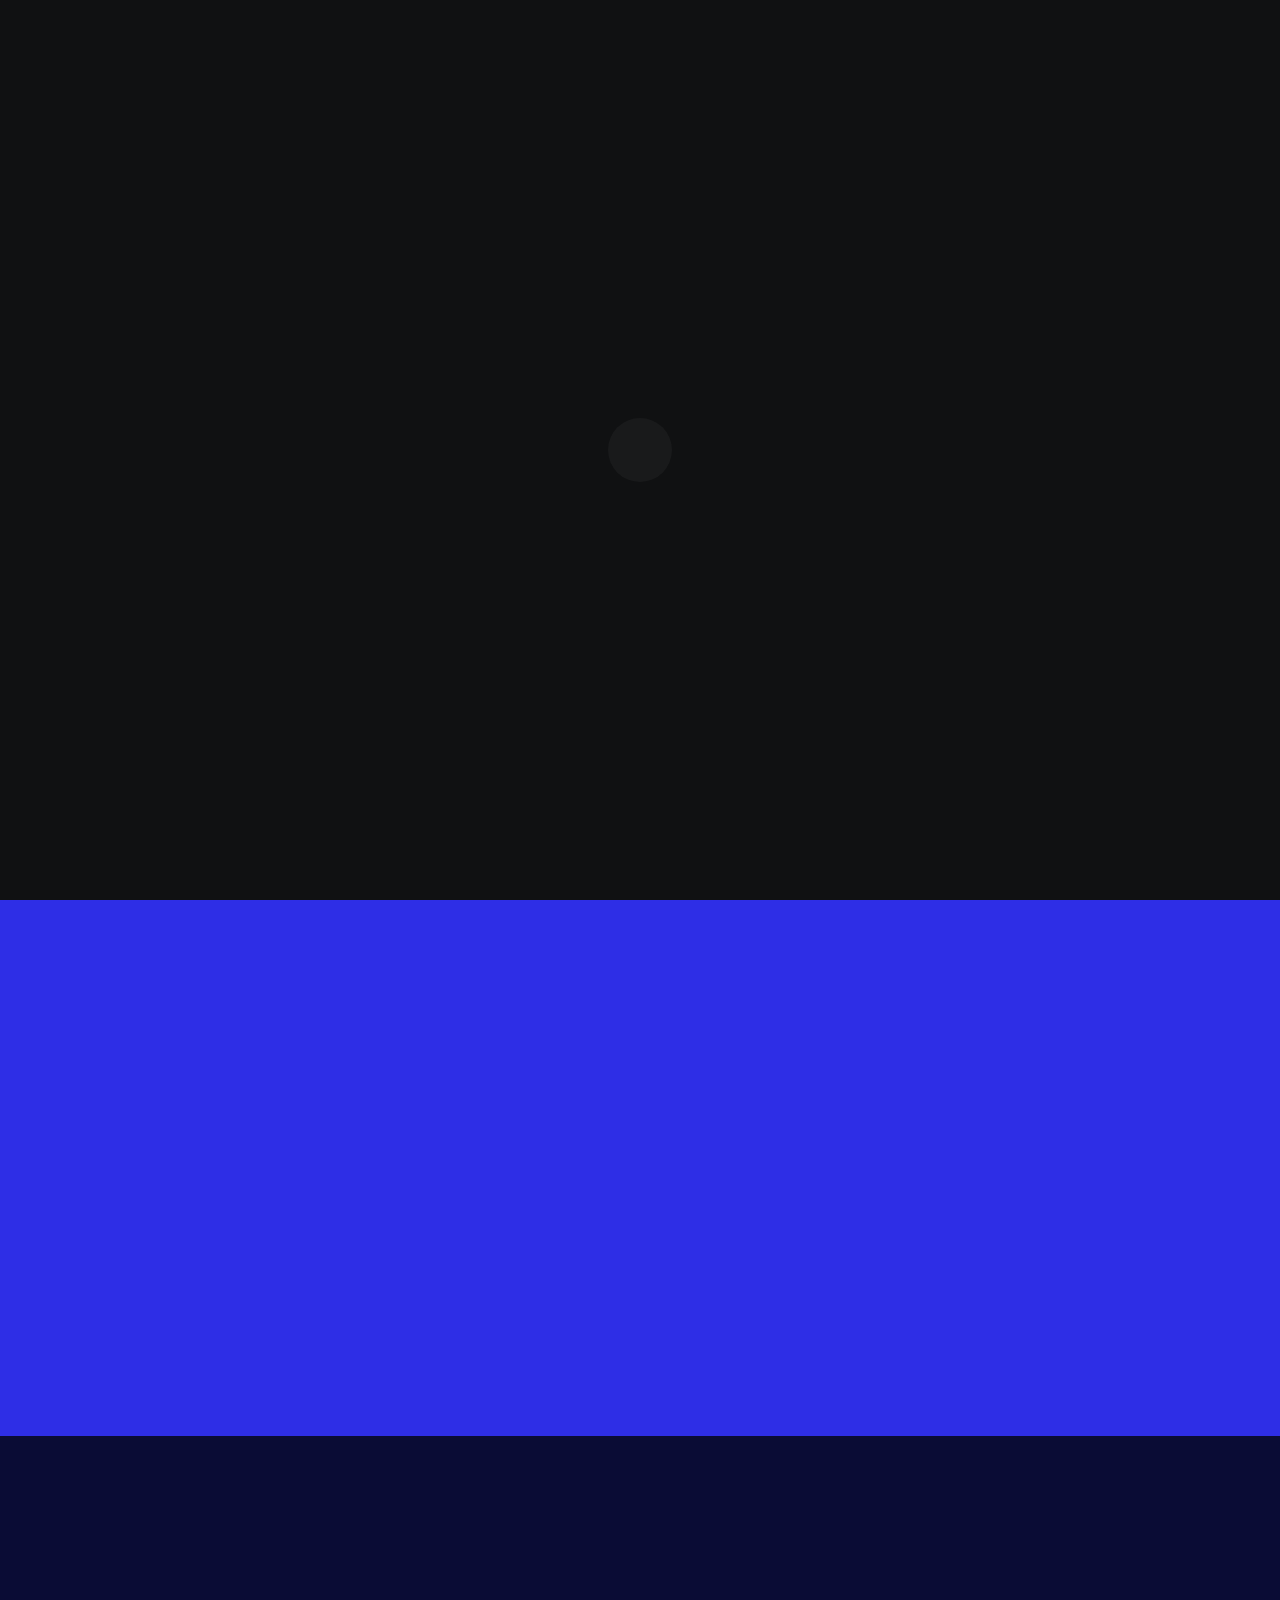
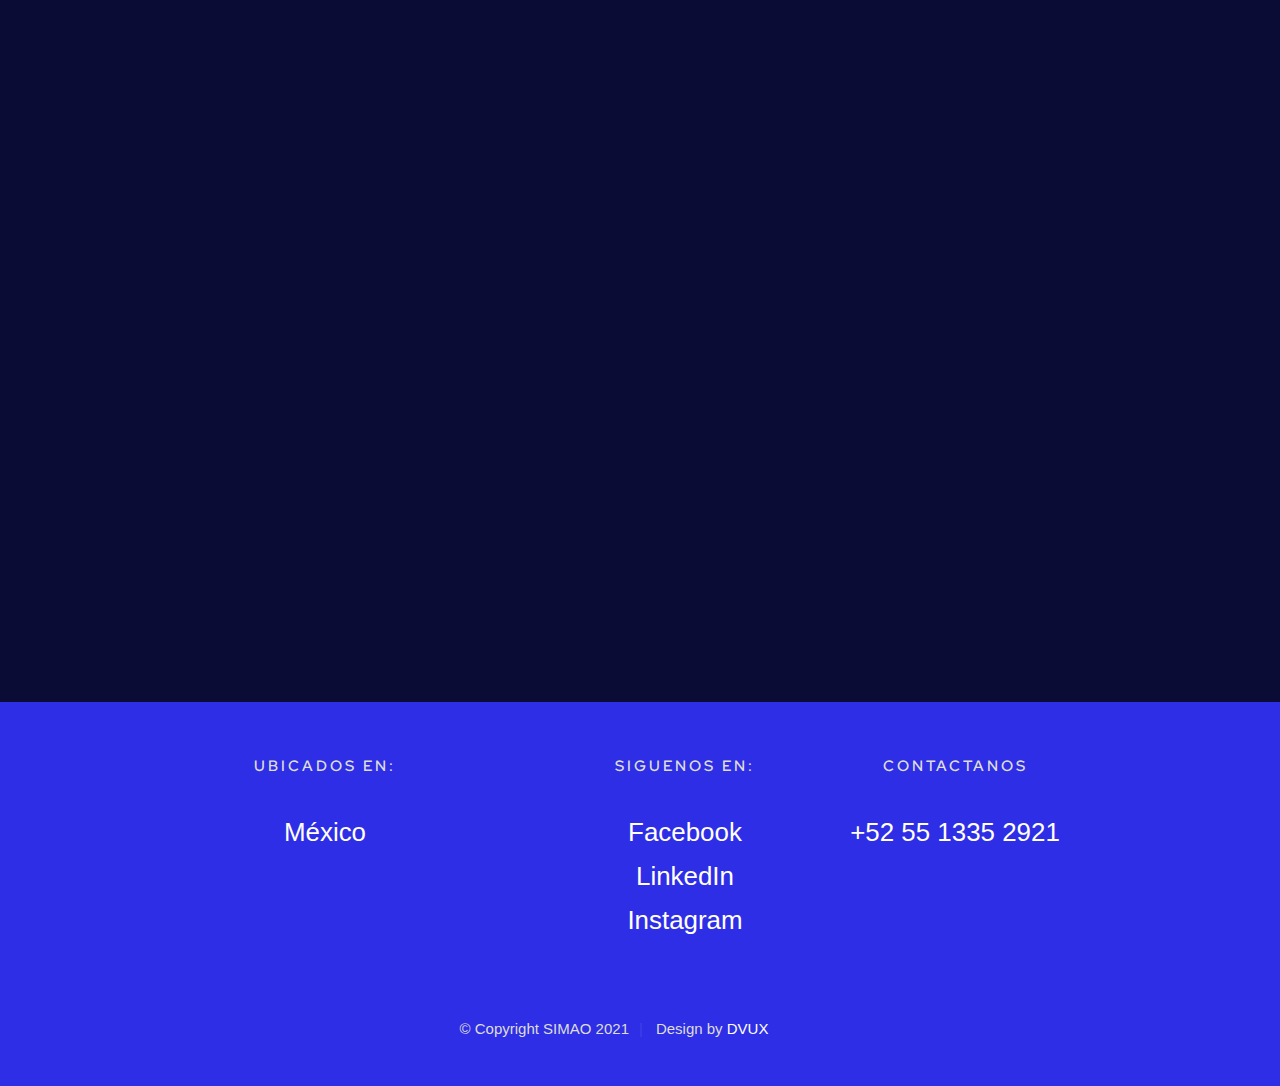
==== commit fc9ab566: "commit janice" ====
--- a/index.html
+++ b/index.html
@@ -88,7 +88,7 @@
                     <div class="swiper-slide hero">
                         <div class="video-background">
                             <video autoplay muted loop width="100%">
-                                <source src="images/simaoimages/intro.mp4" type="video/mp4">
+                                <source src="images/simaoimages/1.mp4" type="video/mp4">
                                 Tu navegador no soporta el elemento de video.
                             </video>
                         </div>
@@ -100,7 +100,7 @@
                     <div class="swiper-slide hero">
                         <div class="video-background">
                             <video autoplay muted loop width="100%">
-                                <source src="images/simaoimages/1.mp4" type="video/mp4">
+                                <source src="images/simaoimages/1.1.mp4" type="video/mp4">
                                 Tu navegador no soporta el elemento de video.
                             </video>
                         </div>
--- a/css/styles.css
+++ b/css/styles.css
@@ -3651,7 +3651,7 @@
  *
  * ------------------------------------------------------------------- */
 .s-services {
-    background-color: #de6718;
+    background-color: #2E2EE6;
 }
 
 /* --------------------------------------------------------------------
--- a/css/index.css
+++ b/css/index.css
@@ -16,7 +16,7 @@
   color: white;
   display: inline-block;
   position: relative;
-  line-height: 1.2;
+  line-height: 1;
 }
 
 .text {
@@ -100,11 +100,11 @@
 }
 
 .has-animation.animate-in:before {
-  background-color: #2E2EE6;
+  background-color: #0A0C35;
 }
 
 .has-animation.animate-in:after {
-  background-color: #de6718;
+  background-color: #FF761B;
   animation-delay: 0.5s;
 }
 
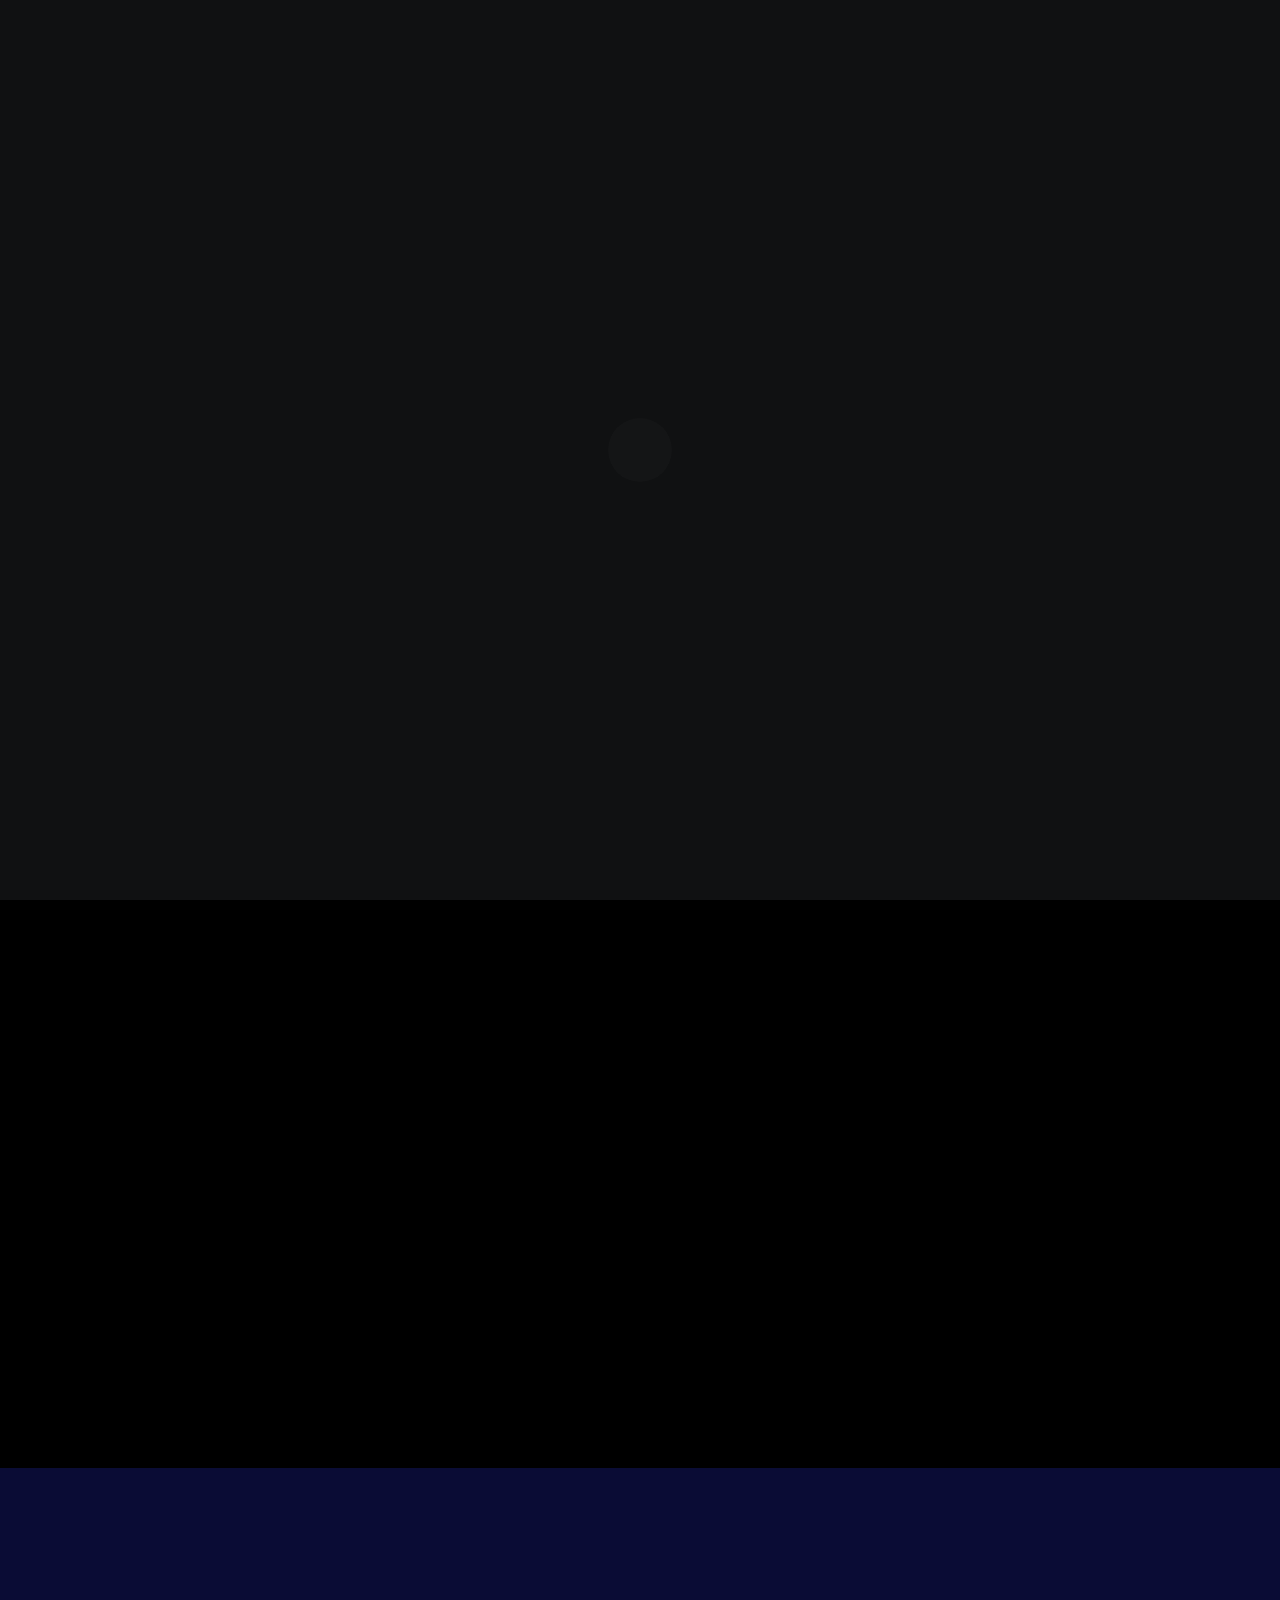
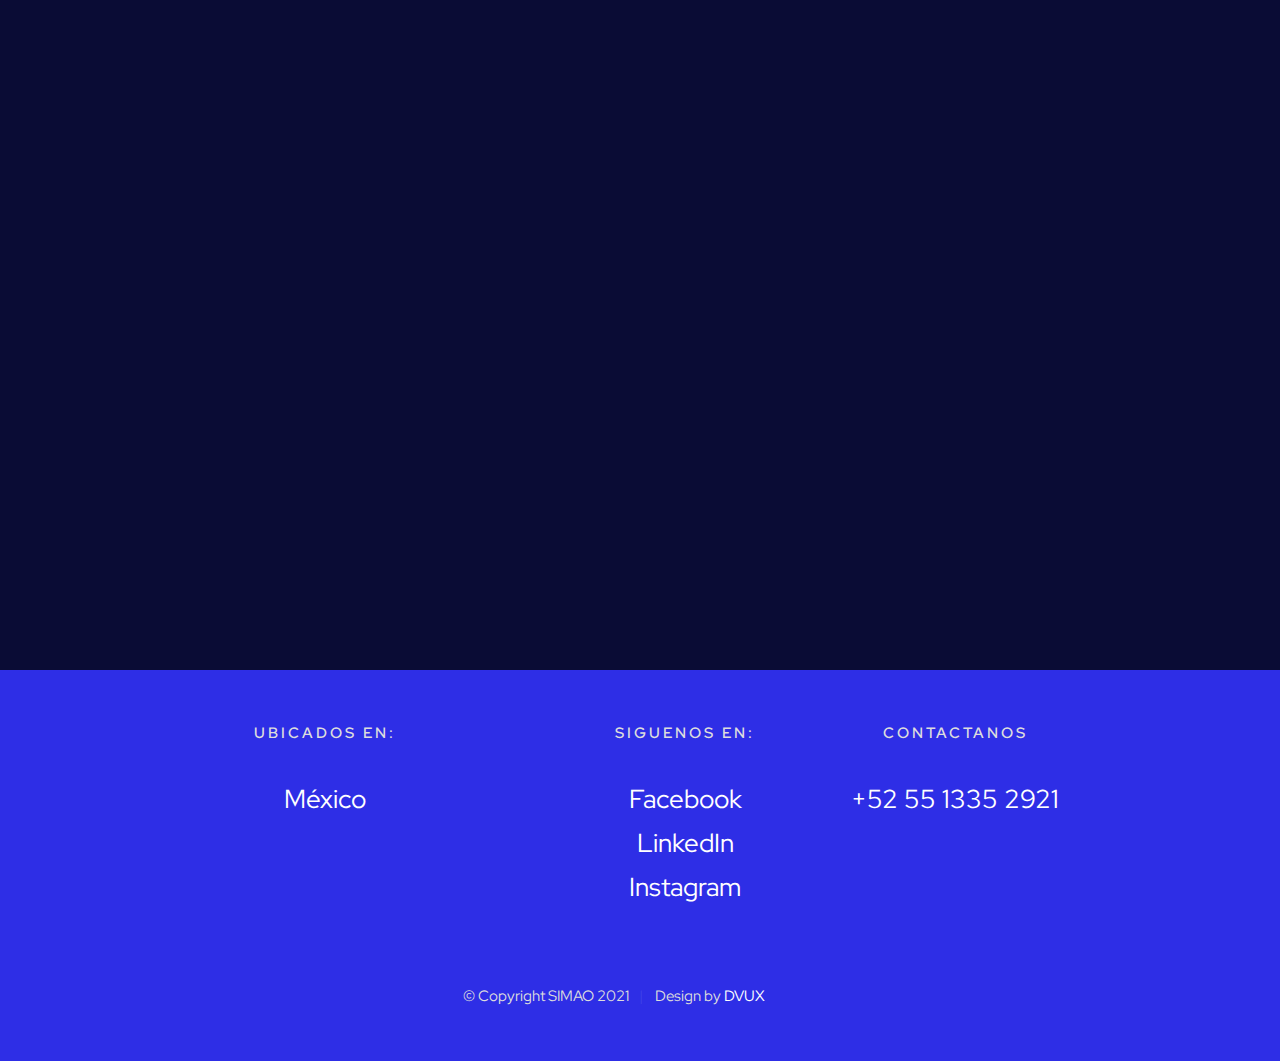
==== commit 80c1a904: "arreglos" ====
--- a/index.html
+++ b/index.html
@@ -190,6 +190,7 @@
         <!-- ## Banner
         ================================================== -->
         <section id="banner" class="target-section banner mp-top1">
+        <div class="banner">
             <br>
             <div class="has-animation animation-ltr" data-delay="10">
               <p class="bigger">¿Tienes problemas al gestionar tus reportes de tareas y mantenimientos?</p>
@@ -197,7 +198,8 @@
             <br>
             <div class="has-animation animation-rtl" data-delay="1000">
               <p class="text">No necesitas una solución compleja, SIMAO organiza, agenda, y ordena todo por ti. No dejes que herramientas como grupo de whatsapp, excel o reportes en papel hagan de tu día a día un problema. Hemos desarrollado este software desde, por y para empresas como la tuya.</p>
-            </div>            
+            </div>  
+        </div>          
         </section> <!-- end s-intro -->
 
         <!-- ## works
@@ -212,8 +214,9 @@
                             <div class="testimonial-slider__slide swiper-slide">
                                 <div class="testimonial-slider__author">
                                     <img class="img-1" src="images/simaoimages/foto1empresa.png" alt="">
-                                 <h2>Para tus empresas</h2>
+                                 
                                 </div>
+                                <h2>Para tus empresas</h2>
                                 <p>
                                     Simao gestiona los mantenimientos y/o tareas de todas las empresas o sucursales que posea tu grupo empresarial dándote un control y seguimiento
                                 </p>
--- a/css/vendor.css
+++ b/css/vendor.css
@@ -161,7 +161,7 @@
 .swiper-container {
     margin-left: auto;
     margin-right: auto;
-    position: center;
+    position: relative;
     overflow: hidden;
     list-style: none;
     padding: 0;
--- a/css/styles.css
+++ b/css/styles.css
@@ -3415,6 +3415,7 @@
 @media screen and (max-width: 1400px) {
     .s-intro {
         --text-huge-multiplier: .95;
+        margin-top: 10%;
     }
 
     .s-intro__scroll-down {
@@ -3486,7 +3487,7 @@
     }
 
     .s-intro__text {
-        padding-bottom: calc(8 * var(--space));
+        padding-bottom: calc(2 * var(--space));
     }
 
     .s-intro__scroll-down {
@@ -3527,7 +3528,8 @@
     }
 
     .s-intro .s-intro__text {
-        padding-bottom: calc(5 * var(--space));
+        margin-top: 16%;
+        padding-bottom: calc(3 * var(--space));
     }
 
     .s-intro__about {
@@ -4097,18 +4099,18 @@
  */
 .testimonial-slider__slide {
     position: relative;
-    text-align: center;
 }
 
 .testimonial-slider__author {
     display: inline-block;
     min-height: var(--vspace-2);
+    padding-left: calc(.2 * var(--space));
     position: relative;
 }
 
 .testimonial-slider__avatar {
-    width: var(--vspace-1_75);
-    height: var(--vspace-1_75);
+    width: var(--vspace-3);
+    height: var(--vspace-3);
     border-radius: 30%;
     outline: none;
     top: 0;
--- a/css/index.css
+++ b/css/index.css
@@ -1,10 +1,7 @@
 .banner {
-  background-color: #2E2EE6;
+  text-align: center;
+  background-color: black;
   margin: 0;
-}
-
-div {
-  display: inline-block;
 }
 
 .bigger {
@@ -34,17 +31,6 @@
   a {
     color: white;
   }
-}
-
-
-body {
-  font-family: "Montserrat", sans-serif;
-  text-align: center;
-  background-color: #0A0C35;
-}
-
-div {
-  display: inline-block;
 }
 
 .bigger {
@@ -166,4 +152,15 @@
   100% {
     opacity: 1;
   }
+}
+
+@media only screen and (max-width: 768px) {
+  .bigger {
+    font-size: 24px;
+    padding: 10px;
+  }
+
+  .text {
+    padding: 10px;
+  }
 }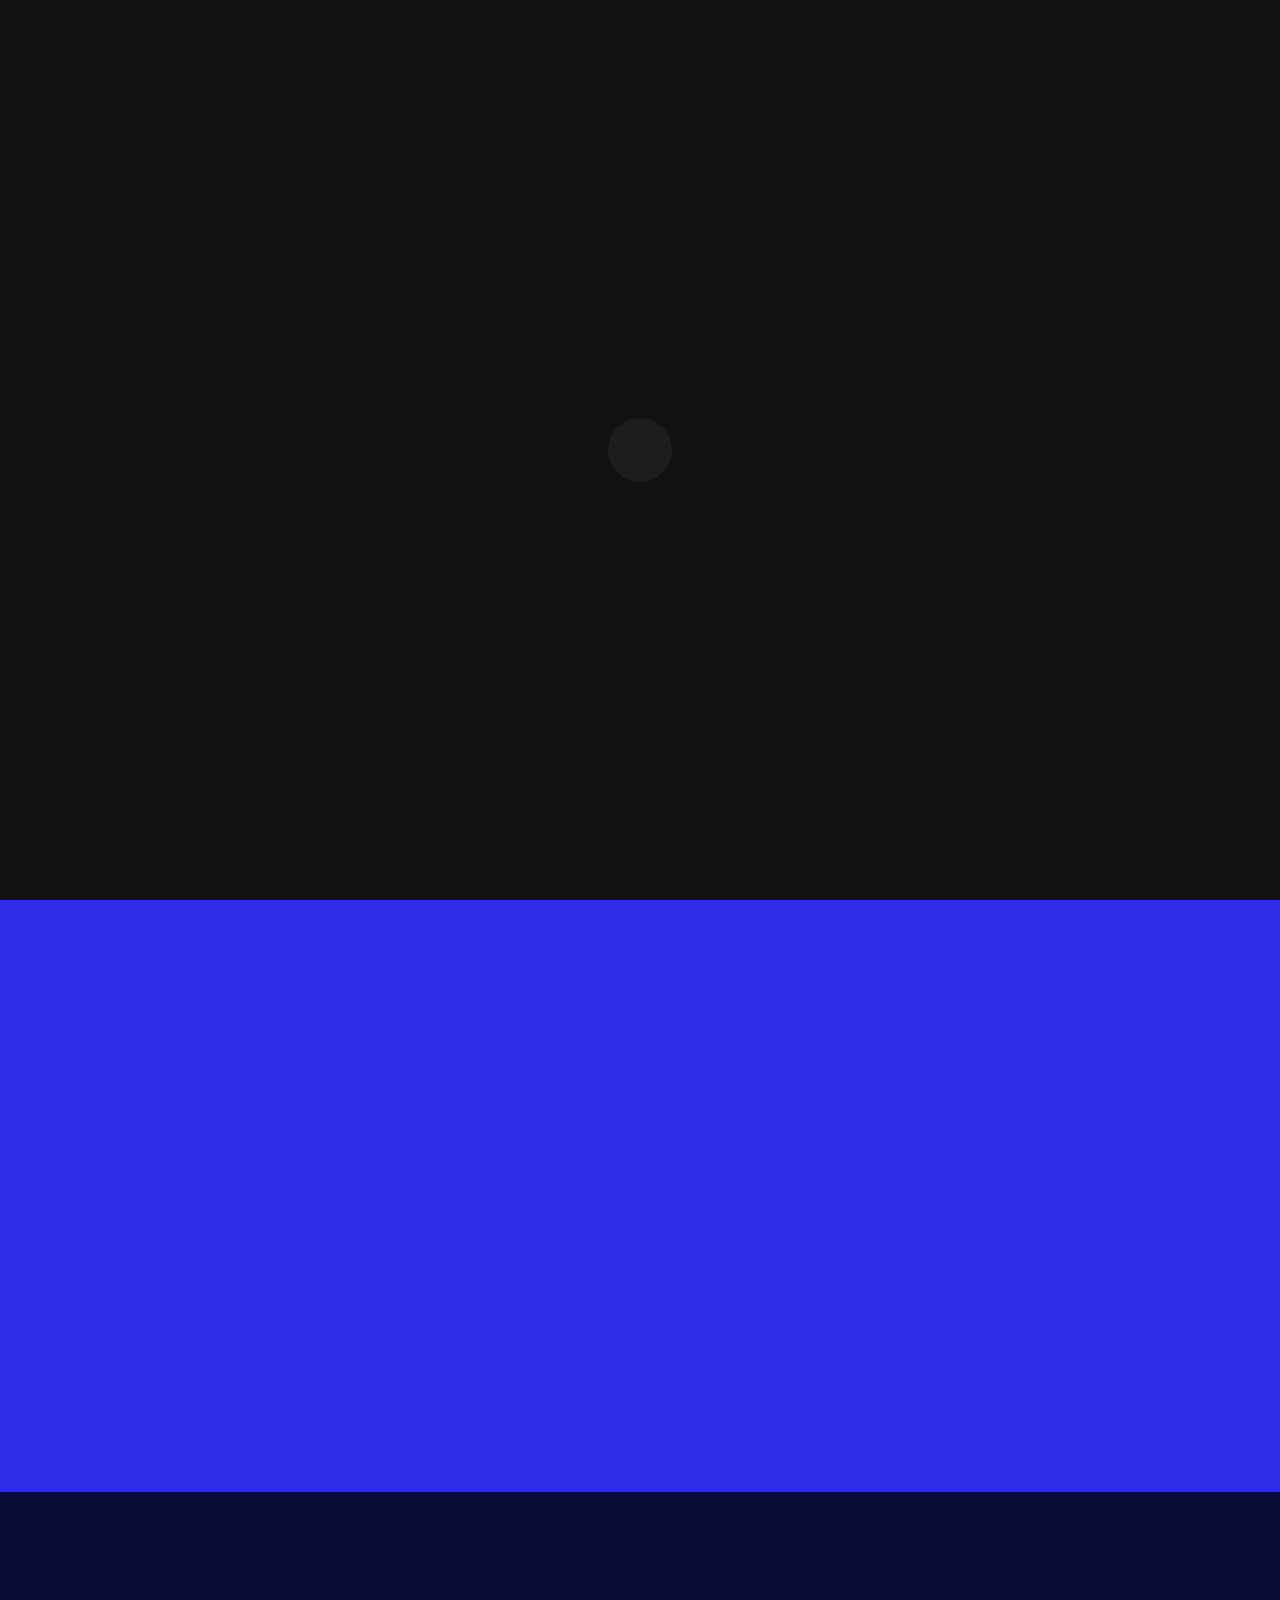
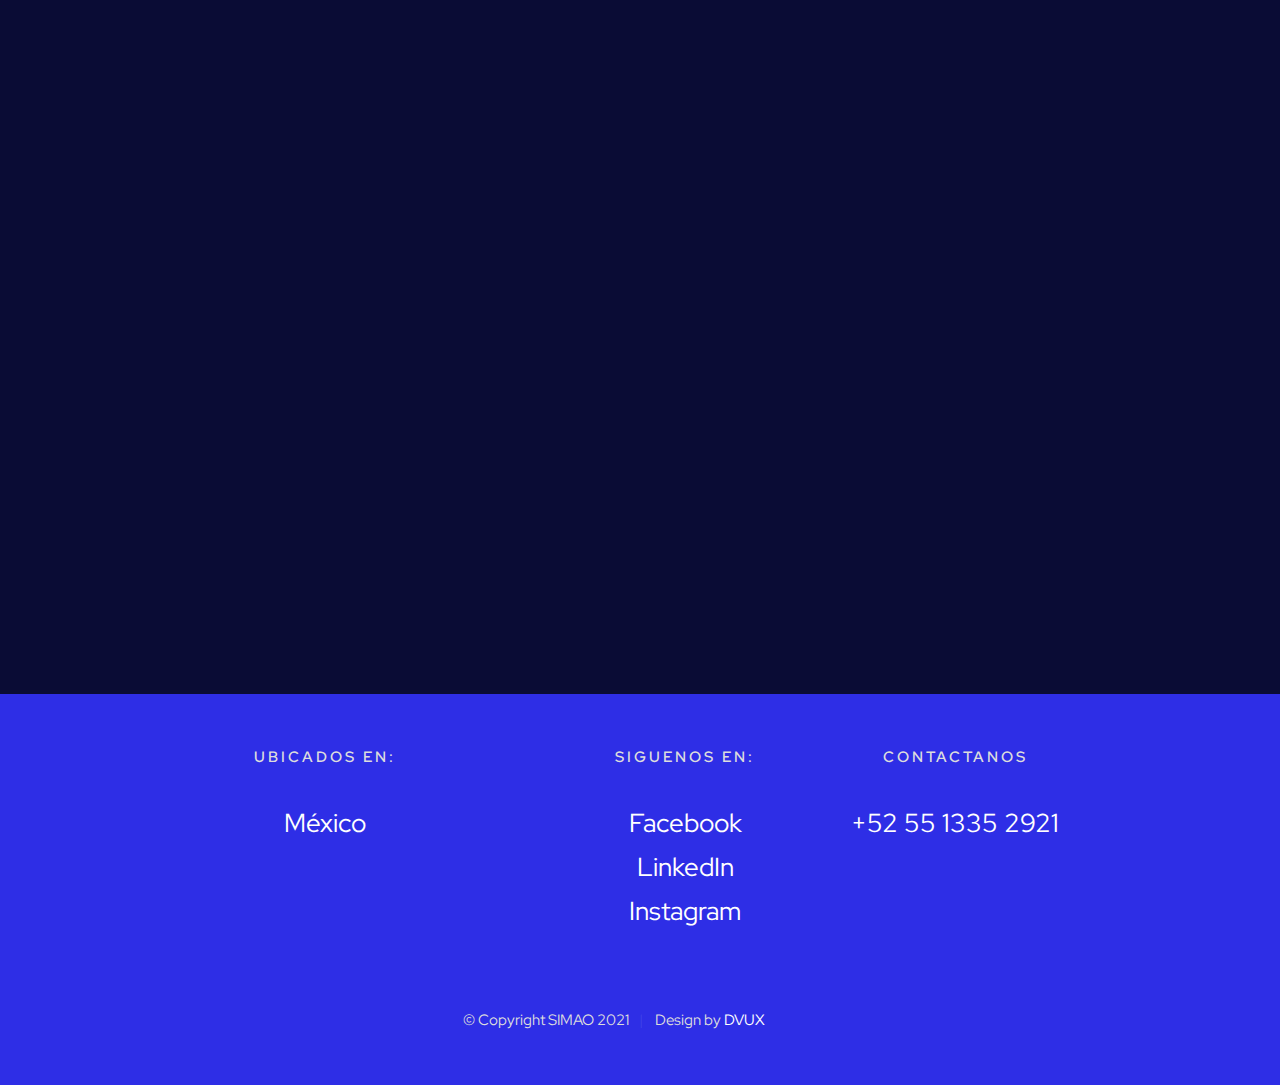
==== commit a825105c: "arreglos v2" ====
--- a/index.html
+++ b/index.html
@@ -21,6 +21,10 @@
     <link rel="stylesheet" href="css/swipper.css">
     <link rel="stylesheet" href="css/index.css">
     <link rel="stylesheet" href="https://cdn.jsdelivr.net/npm/bootstrap-icons@1.11.3/font/bootstrap-icons.min.css">
+    <link
+  rel="stylesheet"
+  href="https://cdn.jsdelivr.net/npm/swiper@11/swiper-bundle.min.css"
+/>
     <!-- favicons
     ================================================== -->
     <link rel="apple-touch-icon" sizes="180x180" href="./images/simaoimages/favicon-32x32.png.png">
@@ -84,100 +88,119 @@
         <section id="intro" class="">
             <div class="swiper-container1 home-slider">
                 <div class="swiper-wrapper">
-                    <!-- Intro -->
-                    <div class="swiper-slide hero">
-                        <div class="video-background">
-                            <video autoplay muted loop width="100%">
+                    <!-- Slide 1 -->
+                    <div class="swiper-slide hero" data-slide-number="1">
+                        <div class="video-background">
+                            <video autoplay muted loop playsinline class="backgroundVideo">
                                 <source src="images/simaoimages/1.mp4" type="video/mp4">
-                                Tu navegador no soporta el elemento de video.
-                            </video>
-                        </div>
-                        <div class="content">
-                            <a href="demo.html" class="btn fifth">Agenda tu demo</a>
-                        </div>
-                    </div>
-                    <!-- Slide 1 -->
-                    <div class="swiper-slide hero">
-                        <div class="video-background">
-                            <video autoplay muted loop width="100%">
-                                <source src="images/simaoimages/1.1.mp4" type="video/mp4">
-                                Tu navegador no soporta el elemento de video.
-                            </video>
-                        </div>
-                        <div class="content">
-                            <a href="demo.html" class="btn fifth">Agenda tu demo</a>
-                        </div>
-                    </div>
+                                <source src="images/simaoimages/1mini.mp4" type="video/mp4">
+                                Tu navegador no soporta el elemento de video.
+                              </video>
+                        </div>
+                        <div class="content">
+                          <a href="demo.html" class="btn fifth intro-btn">Agenda tu demo</a>
+                        </div>
+                      </div>
                     <!-- Slide 2 -->
-                    <div class="swiper-slide hero">
-                        <div class="video-background">
-                            <video autoplay muted loop width="100%">
+                    <div class="swiper-slide hero" data-slide-number="2">
+                        <div class="video-background">
+                            <video autoplay muted loop playsinline class="backgroundVideo">
+                                <!-- Video para pantallas grandes -->
                                 <source src="images/simaoimages/2.mp4" type="video/mp4">
-                                Tu navegador no soporta el elemento de video.
-                            </video>
-                        </div>
-                        <div class="content">
-                            <a href="demo.html" class="btn fifth">Agenda tu demo</a>
+                                <!-- Video para dispositivos móviles -->
+                                <source src="images/simaoimages/2mini.mp4" type="video/mp4">
+                                Tu navegador no soporta el elemento de video.
+                              </video>
+                        </div>
+                        <div class="content">
+                            <a href="demo.html" class="btn fifth intro-btn">Agenda tu demo</a>
                         </div>
                     </div>
                     <!-- Slide 3 -->
-                    <div class="swiper-slide hero">
-                        <div class="video-background">
-                            <video autoplay muted loop width="100%">
+                    <div class="swiper-slide hero" data-slide-number="3">
+                        <div class="video-background">
+                            <video autoplay muted loop playsinline class="backgroundVideo">
+                                <!-- Video para pantallas grandes -->
                                 <source src="images/simaoimages/3.mp4" type="video/mp4">
-                                Tu navegador no soporta el elemento de video.
-                            </video>
-                        </div>
-                        <div class="content">
-                            <a href="demo.html" class="btn fifth">Agenda tu demo</a>
+                                <!-- Video para dispositivos móviles -->
+                                <source src="images/simaoimages/3mini.mp4" type="video/mp4">
+                                Tu navegador no soporta el elemento de video.
+                              </video>
+                        </div>
+                        <div class="content">
+                            <a href="demo.html" class="btn fifth intro-btn">Agenda tu demo</a>
                         </div>
                     </div>
                     <!-- Slide 4 -->
-                    <div class="swiper-slide hero">
-                        <div class="video-background">
-                            <video autoplay muted loop width="100%">
+                    <div class="swiper-slide hero" data-slide-number="4">
+                        <div class="video-background">
+                            <video autoplay muted loop playsinline class="backgroundVideo">
+                                <!-- Video para pantallas grandes -->
                                 <source src="images/simaoimages/4.mp4" type="video/mp4">
-                                Tu navegador no soporta el elemento de video.
-                            </video>
-                        </div>
-                        <div class="content">
-                            <a href="demo.html" class="btn fifth">Agenda tu demo</a>
+                                <!-- Video para dispositivos móviles -->
+                                <source src="images/simaoimages/4mini.mp4" type="video/mp4">
+                                Tu navegador no soporta el elemento de video.
+                              </video>
+                        </div>
+                        <div class="content">
+                            <a href="demo.html" class="btn fifth intro-btn">Agenda tu demo</a>
                         </div>
                     </div>
                     <!-- Slide 5 -->
-                    <div class="swiper-slide hero">
-                        <div class="video-background">
-                            <video autoplay muted loop width="100%">
+                    <div class="swiper-slide hero" data-slide-number="5">
+                        <div class="video-background">
+                            <video autoplay muted loop playsinline class="backgroundVideo">
+                                <!-- Video para pantallas grandes -->
                                 <source src="images/simaoimages/5.mp4" type="video/mp4">
-                                Tu navegador no soporta el elemento de video.
-                            </video>
-                        </div>
-                        <div class="content">
-                            <a href="demo.html" class="btn fifth">Agenda tu demo</a>
+                                <!-- Video para dispositivos móviles -->
+                                <source src="images/simaoimages/5mini.mp4" type="video/mp4">
+                                Tu navegador no soporta el elemento de video.
+                              </video>
+                        </div>
+                        <div class="content">
+                            <a href="demo.html" class="btn fifth intro-btn">Agenda tu demo</a>
                         </div>
                     </div>
                      <!-- Slide 6 -->
-                     <div class="swiper-slide hero">
-                        <div class="video-background">
-                            <video autoplay muted loop width="100%">
+                     <div class="swiper-slide hero" data-slide-number="6">
+                        <div class="video-background">
+                            <video autoplay muted loop playsinline class="backgroundVideo">
+                                <!-- Video para pantallas grandes -->
                                 <source src="images/simaoimages/6.mp4" type="video/mp4">
-                                Tu navegador no soporta el elemento de video.
-                            </video>
-                        </div>
-                        <div class="content">
-                            <a href="demo.html" class="btn fifth">Agenda tu demo</a>
+                                <!-- Video para dispositivos móviles -->
+                                <source src="images/simaoimages/6mini.mp4" type="video/mp4">
+                                Tu navegador no soporta el elemento de video.
+                              </video>
+                        </div>
+                        <div class="content">
+                            <a href="demo.html" class="btn fifth intro-btn">Agenda tu demo</a>
                         </div>
                     </div>
                      <!-- Slide 7 -->
-                     <div class="swiper-slide hero">
-                        <div class="video-background">
-                            <video autoplay muted loop width="100%">
+                     <div class="swiper-slide hero" data-slide-number="7">
+                        <div class="video-background">
+                            <video autoplay muted loop playsinline class="backgroundVideo">
+                                <!-- Video para pantallas grandes -->
                                 <source src="images/simaoimages/7.mp4" type="video/mp4">
-                                Tu navegador no soporta el elemento de video.
-                            </video>
-                        </div>
-                        <div class="content">
-                            <a href="demo.html" class="btn fifth">Agenda tu demo</a>
+                                <!-- Video para dispositivos móviles -->
+                                <source src="images/simaoimages/7mini.mp4" type="video/mp4">
+                                Tu navegador no soporta el elemento de video.
+                              </video>
+                        </div>
+                        <div class="content">
+                            <a href="demo.html" class="btn fifth intro-btn">Agenda tu demo</a>
+                        </div>
+                    </div>
+                    <!-- Slide 8 -->
+                    <div class="swiper-slide hero" data-slide-number="8">
+                        <div class="video-background">
+                            <video autoplay muted loop playsinline class="backgroundVideo">
+                                <!-- Video para pantallas grandes -->
+                                <source src="images/simaoimages/8.mp4" type="video/mp4">
+                                <!-- Video para dispositivos móviles -->
+                                <source src="images/simaoimages/8mini.mp4" type="video/mp4">
+                                Tu navegador no soporta el elemento de video.
+                              </video>
                         </div>
                     </div>
                 </div>
@@ -337,6 +360,7 @@
 
     <!-- Typed JS -->
     <script src="./vendors/typed/typed.js"></script>
+    <script src="https://cdn.jsdelivr.net/npm/swiper@11/swiper-bundle.min.js"></script>
 
     <!-- Java Script
     ================================================== -->
@@ -345,17 +369,38 @@
     <script src="js/main.js"></script>
     <script src="https://code.jquery.com/jquery-3.6.4.min.js"></script>
     <script>
-        $(document).ready(function() {
-    $('.has-animation').each(function(index) {
-        var element = $(this);
-        setTimeout(function() {
-            element.addClass('animate-in');
-        }, element.data('delay'));
-    });
-});
-
-
-    </script>
+        $(document).ready(function () {
+          // Función para verificar si la sección está completamente visible en el viewport
+          function isFullyVisible(elem) {
+            var docViewTop = $(window).scrollTop();
+            var docViewBottom = docViewTop + $(window).height();
+            var elemTop = $(elem).offset().top;
+            var elemBottom = elemTop + $(elem).outerHeight();
+            return elemTop >= docViewTop && elemBottom <= docViewBottom;
+          }
+      
+          // Función para agregar la clase de animación cuando la sección es completamente visible
+          function addAnimationClassIfFullyVisible() {
+            $('.has-animation').each(function (index) {
+              var element = $(this);
+              if (isFullyVisible(element)) {
+                setTimeout(function () {
+                  element.addClass('animate-in');
+                }, element.data('delay'));
+              }
+            });
+          }
+      
+          // Verificar al cargar la página
+          addAnimationClassIfFullyVisible();
+      
+          // Verificar al hacer scroll
+          $(window).scroll(function () {
+            addAnimationClassIfFullyVisible();
+          });
+        });
+      </script>
+
 
 </body>
 
--- a/css/styles.css
+++ b/css/styles.css
@@ -1283,6 +1283,8 @@
     color: #fff;
     background-image: url('../images/simaoimages/fondo.png');
     background-repeat: no-repeat;
+    background-position: center;
+    background-size: cover;
 }
 
 /* links
@@ -3252,7 +3254,7 @@
     --text-huge: 7.6rem;
     --text-huge-line-height: 1.158;
     --text-huge-multiplier: 1;
-    padding-top: calc(var(--header-height) + var(--vspace-5));
+    padding-top: calc(var(--header-height) + var(--vspace-3));
     padding-bottom: var(--vspace-5);
 }
 
@@ -3653,7 +3655,7 @@
  *
  * ------------------------------------------------------------------- */
 .s-services {
-    background-color: #2E2EE6;
+    background-color: #0A0C35;
 }
 
 /* --------------------------------------------------------------------
@@ -3696,6 +3698,7 @@
     background-position: center;
     background-size: contain;
     opacity: 1;
+    color: white;
 }
 
 .service-icon--product-design {
--- a/css/swipper.css
+++ b/css/swipper.css
@@ -29,15 +29,28 @@
 .content {
     position: relative;
     z-index: 1;
-    width: 100%;
-    padding: 0% 2% 5% 45%;
+    width: 70%;
+    padding: 32% 6% 10% 35%;
     text-align: center;
+}
+
+.content1 {
+    position: relative;
+    z-index: 1;
+    width: 70%;
+    padding: 45% 6% 10% 35%;
+    text-align: center;
+}
+
+.intro-btn {
+    padding: 2% 5%;
 }
 
 .text h2 {
     font-size: 24px;
     margin-bottom: 10px;
 }
+
 
 @media (max-width: 768px) {
     .content {
@@ -51,4 +64,35 @@
     .btn {
         font-size: 14px;
     }
+}
+
+@media (max-width: 768px) {
+    .swiper-slide.mobile-layout {
+        height: 100vh;
+        /* Ajusta la altura según sea necesario */
+        display: flex;
+        flex-direction: column;
+        justify-content: center;
+        align-items: center;
+    }
+
+    .video-background {
+        height: 100%;
+    }
+
+    video {
+        margin-top: 10%;
+        width: 100%;
+        height: auto;
+    }
+
+    .content {
+        margin-top: 50%;
+        margin: auto;
+    }
+
+    .intro-btn {
+        margin-top: 100%;
+        width: 70%;
+    }
 }--- a/css/index.css
+++ b/css/index.css
@@ -1,6 +1,6 @@
 .banner {
   text-align: center;
-  background-color: black;
+  background-color: #2E2EE6;
   margin: 0;
 }
 
@@ -45,12 +45,14 @@
 }
 
 .text {
-  max-width: 900px;
+  max-width: 1500px;
   width: 100%;
   line-height: 24px;
   text-align: left;
   color: white;
   padding: 20px;
+  text-align: center;
+  font-size: 25px;
 }
 
 .text.txt-center {
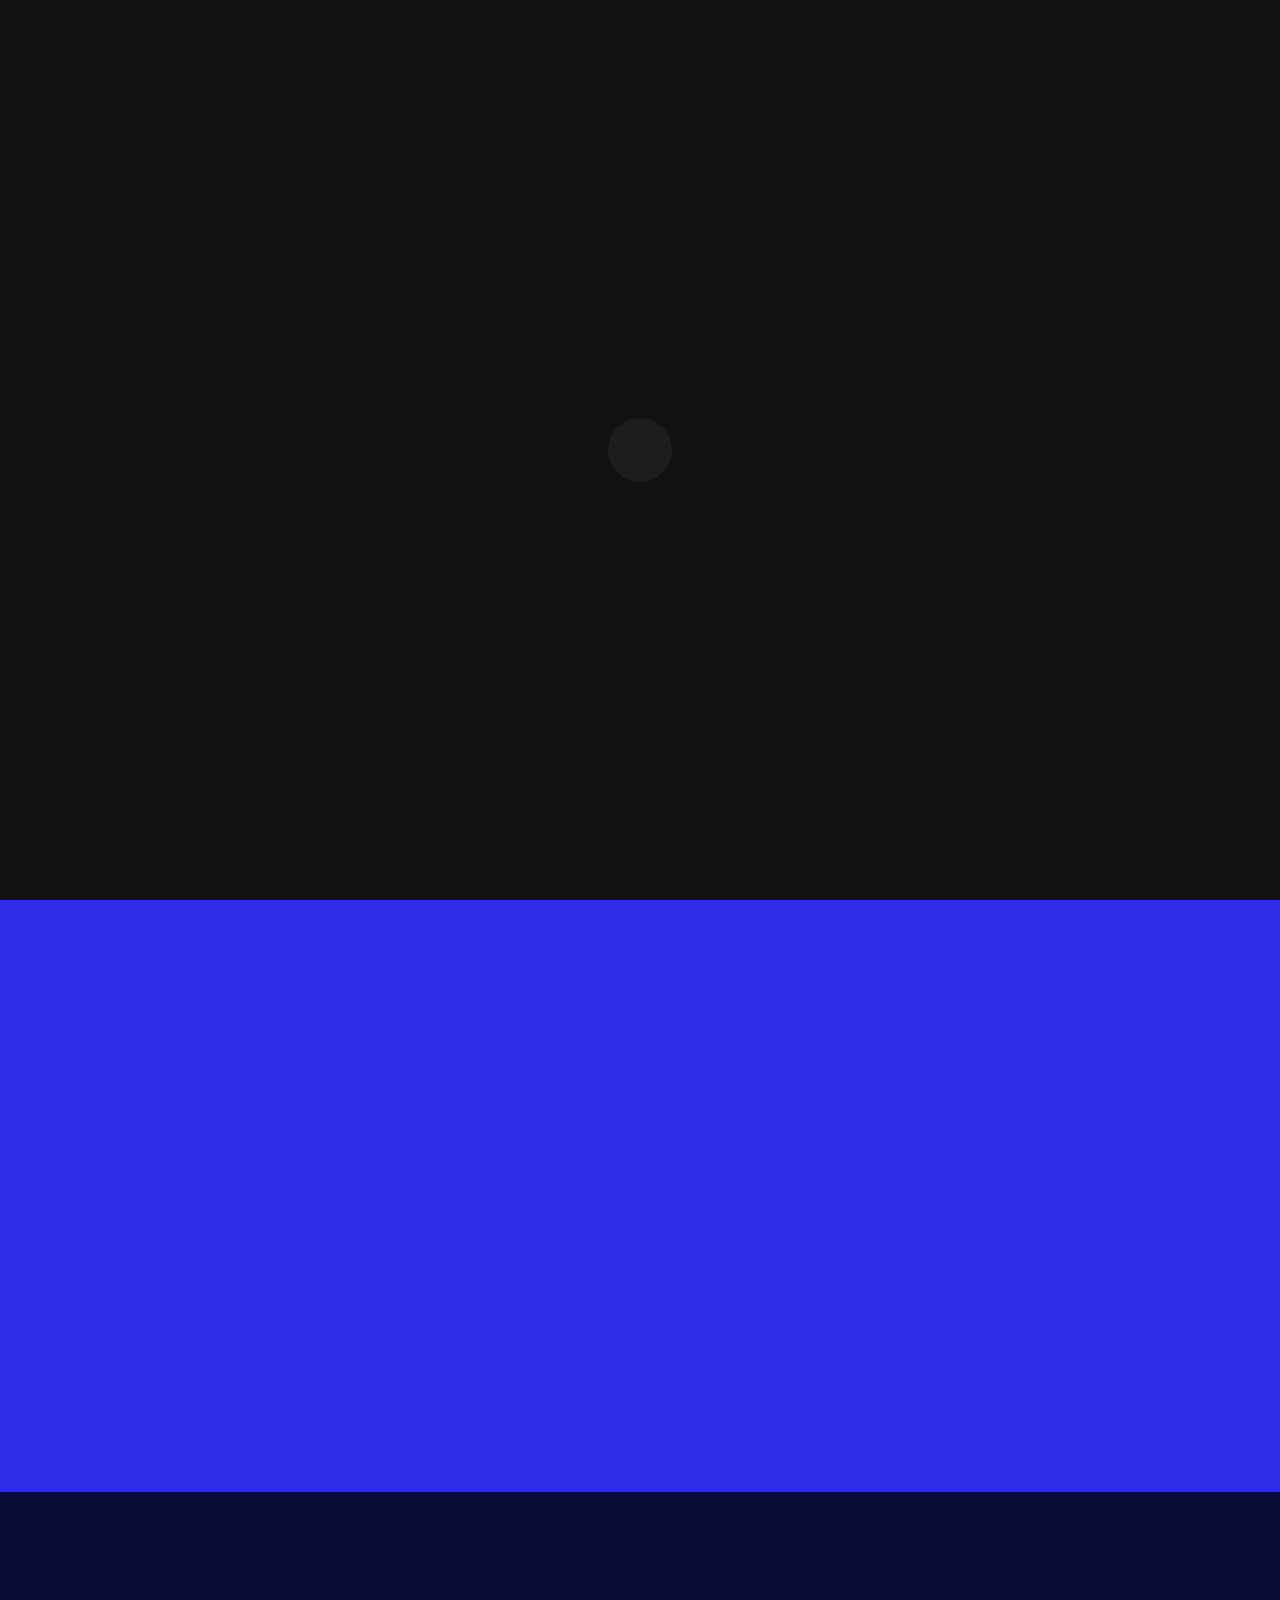
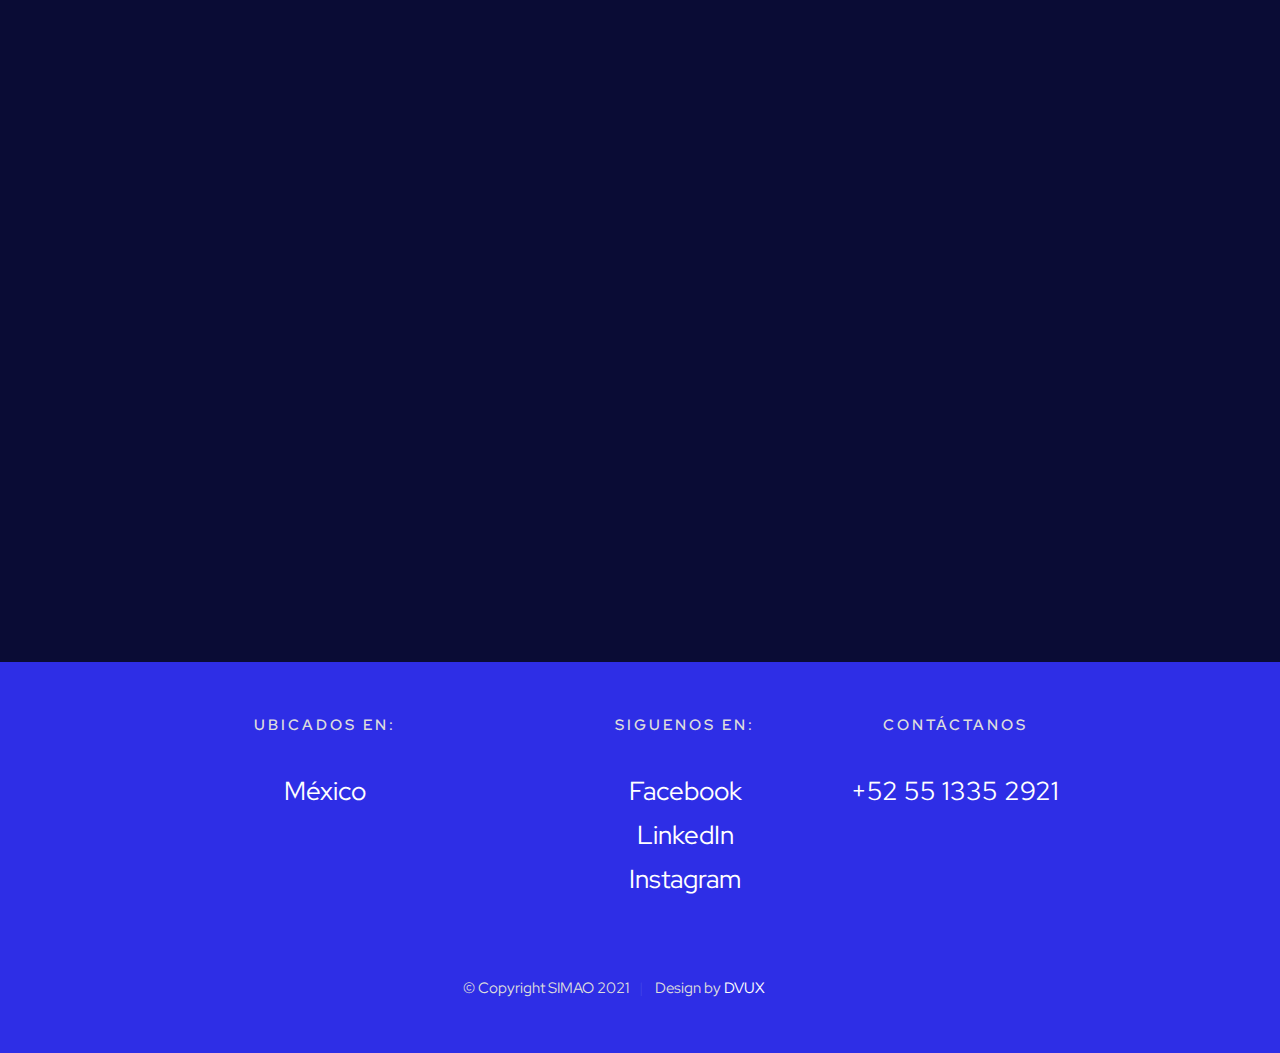
==== commit eadefd71: "commit janice" ====
--- a/index.html
+++ b/index.html
@@ -294,7 +294,7 @@
             </div>
 
             <div class="column lg-3 md-12 s-footer__block contact-number">
-                <h4 class="h6">Contactanos</h4>
+                <h4 class="h6">Contáctanos</h4>
 
                 <ul class="contact-list">
                     <li><a href="tel:52 55 1335 2921">+52 55 1335 2921</a></li>
--- a/css/styles.css
+++ b/css/styles.css
@@ -97,7 +97,7 @@
     /* color-1(#24A89B)
      * color-2(#eddea4)
      */
-    --color-1: hsla(174, 65%, 40%, 1);
+    --color-1: #FF761B;
     --color-2: hsla(48, 67%, 79%, 1);
 
     /* theme color variations
@@ -1338,7 +1338,7 @@
 .h3,
 h4,
 .h4 {
-    margin-top: var(--vspace-2);
+    margin-top: var(--vspace-1);
     margin-bottom: var(--vspace-0_5);
 }
 
@@ -3702,28 +3702,13 @@
 }
 
 .service-icon--product-design {
-    background-image: url(../images/icons/services/icon-product-design.svg);
+    background-image: url(../images/simaoimages/public-service.png);
 }
 
 .service-icon--branding {
-    background-image: url(../images/icons/services/icon-branding.svg);
-}
-
-.service-icon--frontend {
-    background-image: url(../images/icons/services/icon-frontend.svg);
-}
-
-.service-icon--research {
-    background-image: url(../images/icons/services/icon-research.svg);
-}
-
-.service-icon--illustration {
-    background-image: url(../images/icons/services/icon-illustration.svg);
-}
-
-.service-icon--ecommerce {
-    background-image: url(../images/icons/services/icon-ecommerce.svg);
-}
+    background-image: url(../images/simaoimages/seguro.png);
+}
+
 
 /* ------------------------------------------------------------------- 
  * responsive:
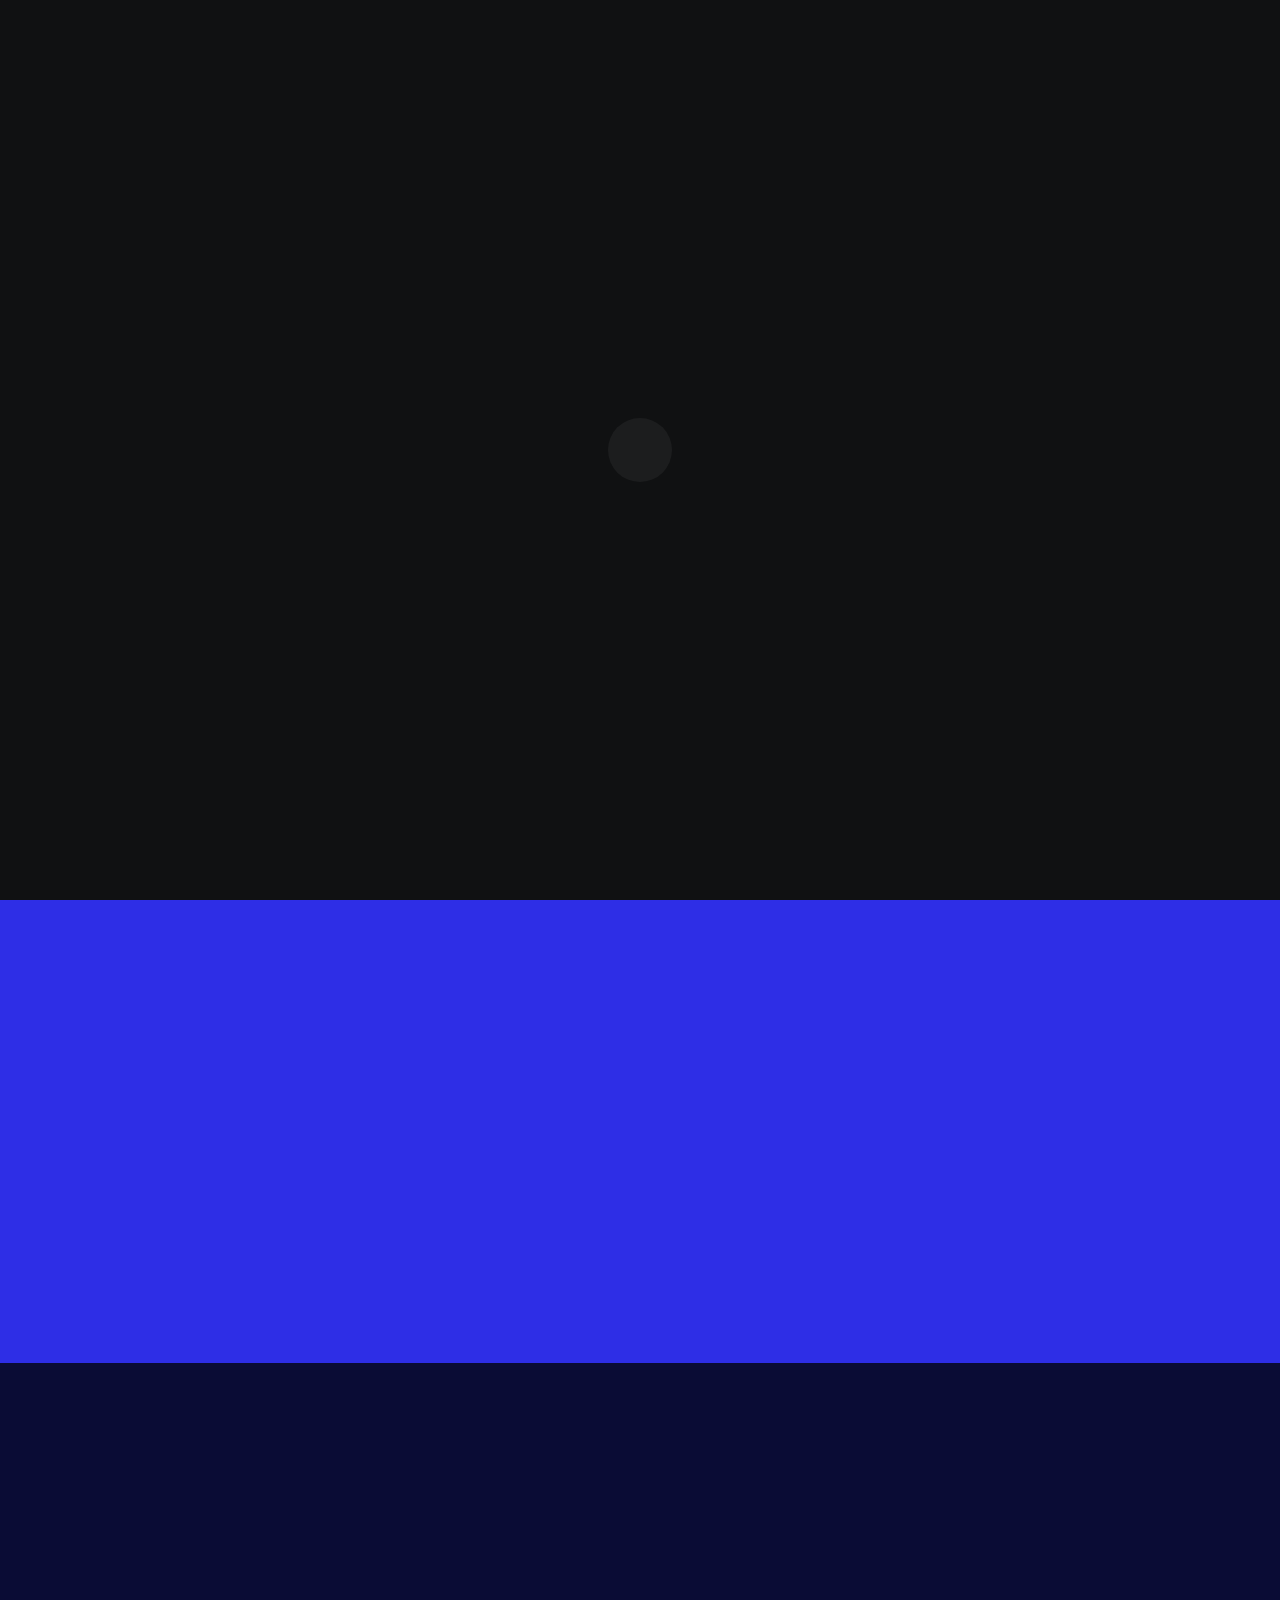
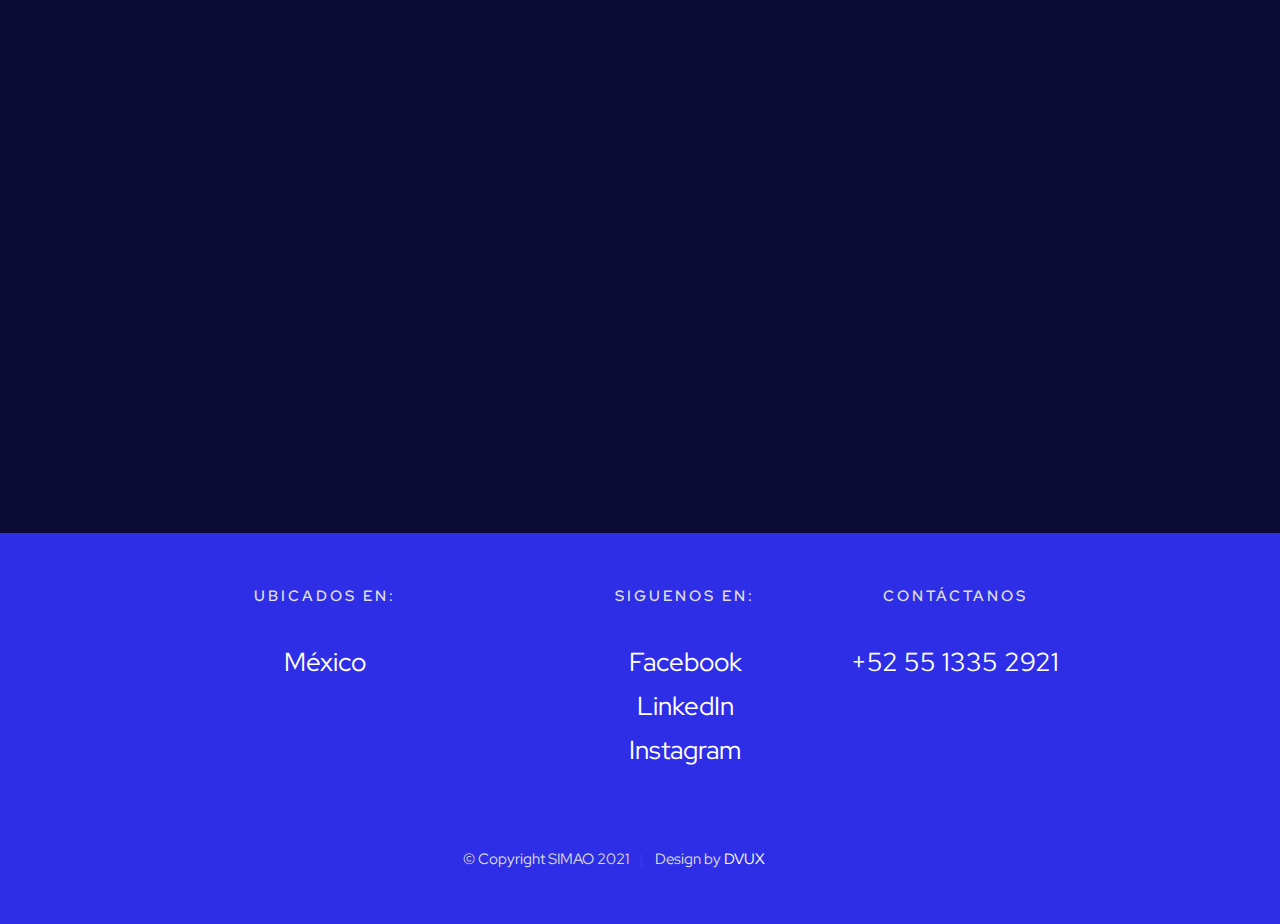
==== commit f00f2907: "banner 1" ====
--- a/index.html
+++ b/index.html
@@ -192,7 +192,7 @@
                         </div>
                     </div>
                     <!-- Slide 8 -->
-                    <div class="swiper-slide hero" data-slide-number="8">
+                    <div class="swiper-slide hero" data-slide-number="7">
                         <div class="video-background">
                             <video autoplay muted loop playsinline class="backgroundVideo">
                                 <!-- Video para pantallas grandes -->
@@ -202,7 +202,11 @@
                                 Tu navegador no soporta el elemento de video.
                               </video>
                         </div>
-                    </div>
+                        <div class="content">
+                            <a href="demo.html" class="btn fifth intro-btn">Agenda tu demo</a>
+                        </div>
+                    </div>
+                    
                 </div>
                 <div class="swiper-pagination"></div>
                 <div class="swiper-button-next"></div>
--- a/css/swipper.css
+++ b/css/swipper.css
@@ -1,7 +1,5 @@
 .home-slider {
     width: 100%;
-    height: 94vh;
-    margin-top: 3%;
     position: relative;
 }
 
@@ -51,6 +49,11 @@
     margin-bottom: 10px;
 }
 
+.intro-btn {
+    width: 20%;
+    font-size: 15px;
+}
+
 
 @media (max-width: 768px) {
     .content {
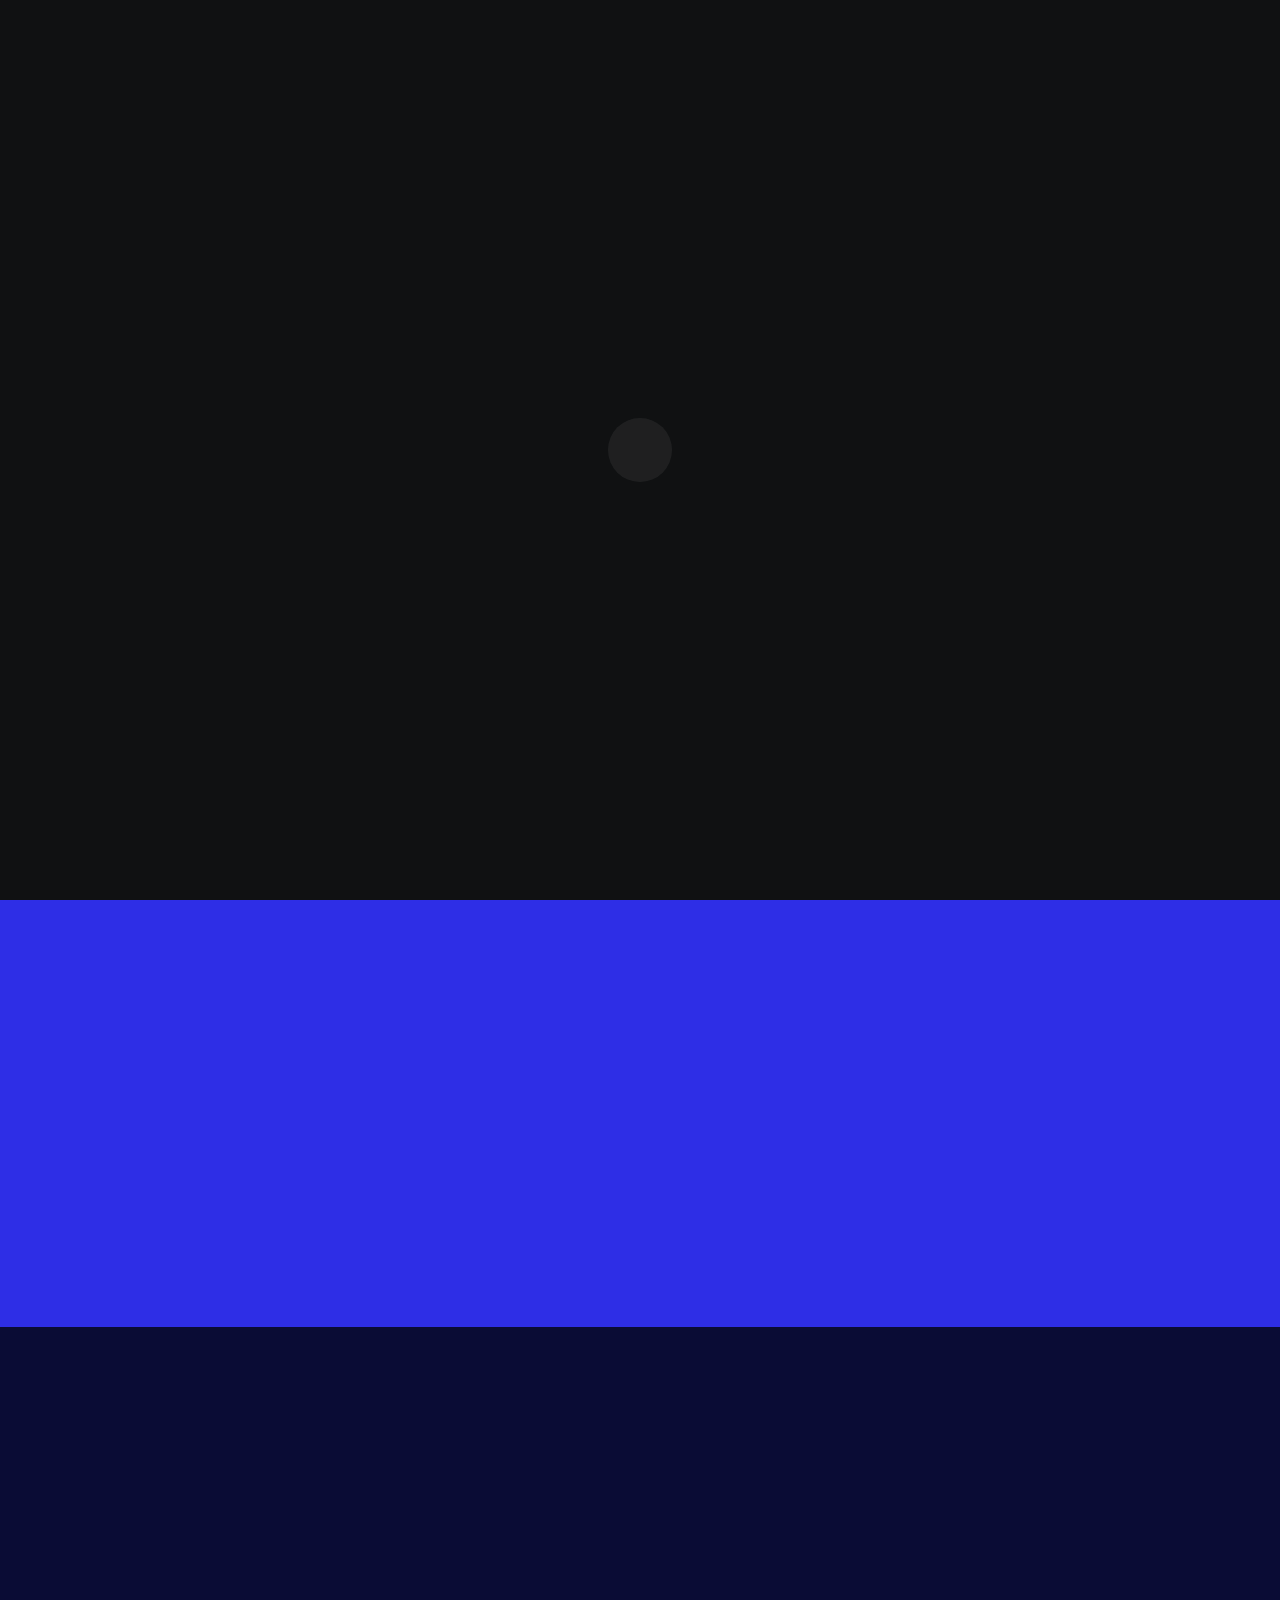
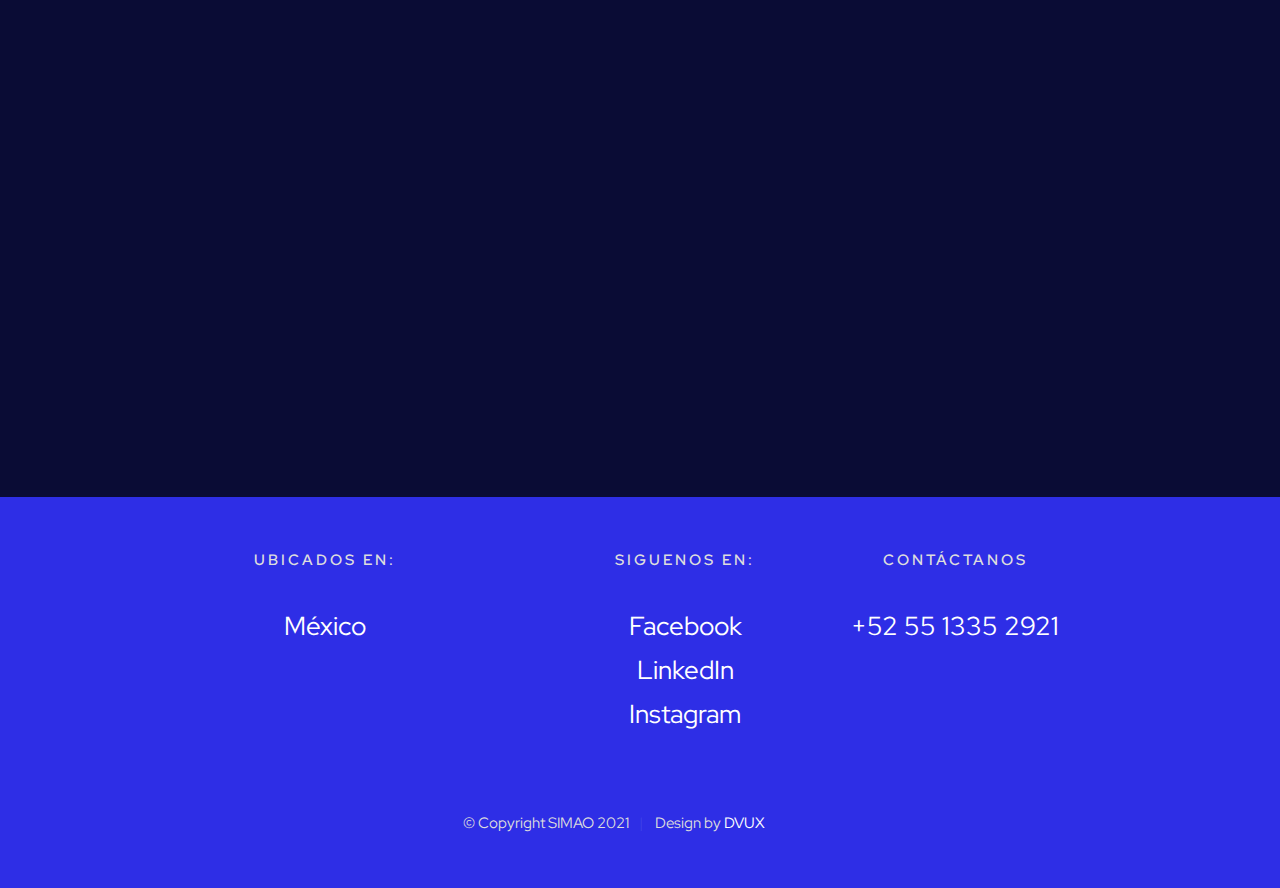
==== commit 0d9097a8: "sector" ====
--- a/index.html
+++ b/index.html
@@ -93,7 +93,6 @@
                         <div class="video-background">
                             <video autoplay muted loop playsinline class="backgroundVideo">
                                 <source src="images/simaoimages/1.mp4" type="video/mp4">
-                                <source src="images/simaoimages/1mini.mp4" type="video/mp4">
                                 Tu navegador no soporta el elemento de video.
                               </video>
                         </div>
--- a/css/styles.css
+++ b/css/styles.css
@@ -3665,6 +3665,16 @@
     max-width: 1080px;
     margin-top: var(--vspace-2_5);
     color: white;
+    text-align: center;
+}
+
+.service-icon-block {
+    text-align: center; /* Centra el bloque del icono */
+}
+
+.service-icon {
+    display: block; /* Convierte el span en un elemento de bloque */
+    margin: 0 auto; /* Centra el icono dentro del bloque */
 }
 
 .services-list .column:nth-child(2n + 1) {
--- a/css/swipper.css
+++ b/css/swipper.css
@@ -37,21 +37,12 @@
     z-index: 1;
     width: 70%;
     padding: 45% 6% 10% 35%;
-    text-align: center;
-}
-
-.intro-btn {
-    padding: 2% 5%;
+    text-align: left;
 }
 
 .text h2 {
     font-size: 24px;
     margin-bottom: 10px;
-}
-
-.intro-btn {
-    width: 20%;
-    font-size: 15px;
 }
 
 
@@ -66,6 +57,10 @@
 
     .btn {
         font-size: 14px;
+    }
+    .intro-btn {
+        width: 10%; /* o el tamaño que desees */
+        font-size: 12px; /* o el tamaño que desees */
     }
 }
 
